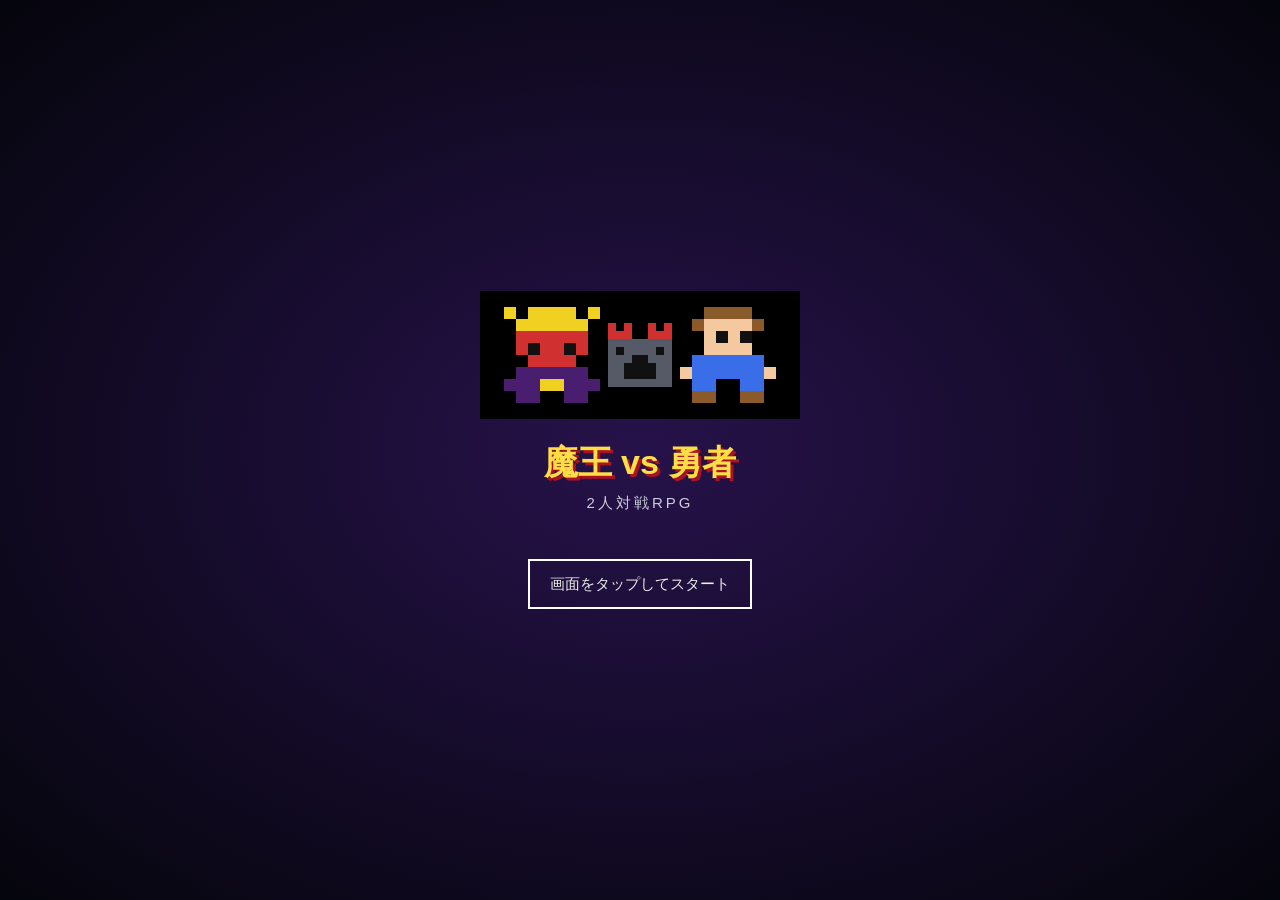
==== index.html @ d8310aef "Add files via upload" ====
<!DOCTYPE html>
<html lang="ja"><head><meta charset="utf-8">
<meta name="viewport" content="width=device-width,initial-scale=1,user-scalable=no">
<title>魔王 vs 勇者</title>
<style>
*{box-sizing:border-box;-webkit-tap-highlight-color:transparent}
body{margin:0;background:#0b0b14;color:#eee;font:15px/1.5 "Hiragino Kaku Gothic ProN",Meiryo,sans-serif;display:flex;justify-content:center;user-select:none;-webkit-user-select:none}
#app{width:100%;max-width:520px;min-height:100vh;display:flex;flex-direction:column}
#hud{padding:8px 10px;background:#1a1a2e;font-weight:bold;font-size:14px;border-bottom:2px solid #55a}
canvas{width:100%;aspect-ratio:160/144;image-rendering:pixelated;touch-action:none;display:block;background:#000}
#bi{min-height:22px;padding:2px 10px;font-size:13px;color:#ff8}
#msg{padding:8px 10px;min-height:68px;white-space:pre-wrap}
#btns{display:grid;gap:8px;padding:0 10px 16px}
button{font:inherit;padding:13px;border:2px solid #fff;background:#223;color:#fff;border-radius:4px}
button:disabled{opacity:.4}
button:active{background:#66a}
button .bn{display:block;font-size:1.08em;font-weight:700}
button .bd{display:block;font-size:.76em;font-weight:400;opacity:.82;margin-top:4px;line-height:1.35}
#cv{position:fixed;inset:0;background:#000;display:none;flex-direction:column;justify-content:center;align-items:center;text-align:center;padding:24px;z-index:9}
#cv .w{border:4px double #fff;padding:24px 18px;max-width:440px;background:#101030}
#ct{font-size:21px;font-weight:bold;color:#fd4;margin:0 0 14px}
#cb{white-space:pre-wrap;margin-bottom:18px}
#cl{cursor:pointer;display:inline-block;border:2px solid #fff;padding:12px 18px;background:#223}
html,body{overscroll-behavior:none}
#stick{position:fixed;display:none;width:96px;height:96px;border-radius:50%;border:3px solid rgba(255,255,255,.55);background:rgba(255,255,255,.12);z-index:5;pointer-events:none}
#knob{position:absolute;left:28px;top:28px;width:40px;height:40px;border-radius:50%;background:rgba(255,255,255,.7)}
#tt{position:fixed;inset:0;background:radial-gradient(#26124a,#05050c);display:flex;flex-direction:column;justify-content:center;align-items:center;z-index:10;padding:24px;text-align:center}
#tc{width:min(320px,80vw);aspect-ratio:160/64;image-rendering:pixelated}
#tt h1{font-size:34px;margin:18px 0 4px;color:#fd4;text-shadow:3px 3px 0 #a12}
#tt .sub{color:#ccd;letter-spacing:.2em}
#ts{margin-top:44px;border:2px solid #fff;padding:12px 20px;animation:bl 1.2s steps(2) infinite}
@keyframes bl{50%{opacity:.3}}
@media (prefers-reduced-motion:reduce){#ts{animation:none}}
</style></head><body>
<div id="app"><div id="hud"></div><canvas id="c"></canvas><div id="bi"></div><div id="msg"></div><div id="btns"></div></div>
<div id="stick"><div id="knob"></div></div>
<div id="tt"><canvas id="tc" width="160" height="64"></canvas><h1>魔王 vs 勇者</h1><div class="sub">2人対戦RPG</div><div id="ts">画面をタップしてスタート</div></div>
<div id="cv"><div class="w"><div id="ct"></div><div id="cb"></div><div id="cl"></div></div></div>
<script>
const $=i=>document.getElementById(i),cv=$('c'),x=cv.getContext('2d');cv.width=160;cv.height=144;
const mk=s=>s.split('/'),rnd=n=>Math.random()*n|0,pick=a=>a[rnd(a.length)],sl=ms=>new Promise(r=>setTimeout(r,ms));
const P={k:'#111',w:'#fff',s:'#f5c9a0',b:'#3a6ee8',B:'#1d3a8a',r:'#d03030',R:'#701818',y:'#f0d020',g:'#3cb043',G:'#1f6f2a',p:'#8a3cc0',P:'#4a1e6e',n:'#8a5a2a',e:'#9aa0aa',E:'#555a66',o:'#e88a20',c:'#40c8e0'};
const S={
hero:mk('..nnnn../.nssssn./..sksk../..ssss../.bbbbbb./sbbbbbbs/.bb..bb./.nn..nn.'),
demon:mk('y.yyyy.y/.yyyyyy./.rrrrrr./.rkrrkr./..rrrr../.PPPPPP./PPPyyPPP/.PP..PP.'),
bar:mk('..nnnn../.nssssn./..sksk../..ssss../.wwwwww./rwwwwwwr/.ww..ww./.nn..nn.'),
trn:mk('..eeee../.eEEEEe./..sksk../..ssss../.eeeeee./eeoeeoee/.ee..ee./.EE..EE.'),
priest:mk('..PPPP../.PPPPPP./.PkPPkP./.PPssPP./.PPPPPP./PPPrrPPP/PPPPPPPP/.PPPPPP.'),
gd:mk('..gggg../.gggggg./..sksk../..ssss../.GGGGGG./sGGyyGGs/.GG..GG./.nn..nn.'),
mer:mk('..oooo../.oooooo./..sksk../..ssss../.nnnnnn./snnyynns/.nn..nn./.EE..EE.'),
eng:mk('r......r/.rrrrrr./.rkrrkr./..rrrr../.EEEEEE./EEoEEoEE/.EE..EE./.nn..nn.'),
dm:mk('..kkkk../.kkkkkk./.kykkyk./.kkkkkk./.PPPPPP./kPPyyPPk/.PP..PP./.kk..kk.'),
butl:mk('..wwww../.wwwwww./..sksk../..ssss../.kkkkkk./skkwwkks/.kk..kk./.kk..kk.'),
inf:mk('..cccc../.cccccc./.ckccck./..cccc../.wwwwww./cwwyywwc/.ww..ww./.EE..EE.'),
sld:mk('..eeee../.eeeeee./.ekeeke./..eeee../.rrrrrr./ErrrrrrE/.rr..rr./.EE..EE.'),
ftl:mk('..pppp../.pppppp./.pkppkp./..pppp../.PPPPPP./yPPPPPPy/.PP..PP./.PP..PP.'),
trt:mk('......../..EEEE../.EEEEEE./EEkEEkEE/.EEEEEE./..rrrr../.eeeeee./eee..eee'),
slime:mk('......../...cc.../..cccc../.cccccc./cckccckc/cccccccc/cccccccc/.cccccc.'),
zombie:mk('..gggg../.gGGGGg./.gkGGkg./..gggg../.eeeeee./geeeeeeg/.ee..ee./.EE..EE.'),
dragon:mk('R......R/RR.rr.RR/RRrrrrRR/.rkrrkr./.rrooor./..rooor./.rrrrrr./.rr..rr.'),
evil:mk('..rrrr../.EEEEEE./.ErEErE./..EEEE../eEEEEEEe/eEEEEEEe/.EE..EE./.ee..ee.'),
sux:mk('..pppp../.pppppp./.pkppkp./..pppp../.PPPPPP./pPPrrPPp/.PP..PP./.pp..pp.'),
mimic:mk('......../......../.nnnnnn./nnykkynn/nrrrrrrn/nwnwnwnn/nnnnnnnn/.nnnnnn.'),
warr:mk('..rrrr../.rssssr./..sksk../..ssss../.rrrrrr./srrrrrre/.rr..rr./.nn..nn.'),
mage:mk('...pp.../..pppp../..sksk../..ssss../.pppppp./sppyypps/.pp..pp./.nn..nn.'),
prst:mk('..wwww../.wwwwww./..sksk../..ssss../.wwyyww./swwyywws/.ww..ww./.nn..nn.'),
vil:mk('...rr.../..rrrr../.rrrrrr./rrrrrrrr/.wwwwww./.wyywnw./.wyywnw./.wwwwww.'),
cave:mk('..EEEE../.EEEEEE./EEEkkEEE/EEkkkkEE/EEkkkkEE/EEkkkkEE/EEkkkkEE/eeeeeeee'),
fnt:mk('..c..c../...cc.../..cccc../eeeeeeee/ecccccce/eccwwcce/ecccccce/eeeeeeee'),
chst:mk('......../.nnnnnn./nyyyyyyn/nnnyynnn/nnnyynnn/nnnnnnnn/nnnnnnnn/........'),
cstl:mk('r.r..r.r/rrr..rrr/EEEEEEEE/EkEEEEkE/EEEkkEEE/EEkkkkEE/EEkkkkEE/EEEEEEEE'),
q:mk('..yyyy../.yy..yy./....yy../...yy.../...yy.../......../...yy.../........'),
pnr:mk('..oooo../.oooooo./..sksk../..ssss../.nnnnnn./snnoonns/.nn..nn./.EE..EE.'),
col:mk('..pppp../.pppppp./..sksk../..ssss../.pppppp./sppccpps/.pp..pp./.EE..EE.'),
qry:mk('..eeee../.eEEEEe./.eEoEEe./.eEEEEe./.EEEEEE./eEEkkEEe/.EE..EE./eee..eee'),
trg:mk('...rr.../..rrrr../.rrrrrr./..rr.r../..EEEE../.EEEEEE./..EE.EE./.ee..ee.')};
function sp(n,px,py,s=2,g=x){const d=S[n];for(let j=0;j<8;j++)for(let i=0;i<8;i++){const c=d[j][i];if(c!='.'){g.fillStyle=P[c];g.fillRect(px+i*s,py+j*s,s,s)}}}
const TY=['スライム','ゾンビ','あくまのよろい','ドラゴン'],SP={'スライム':'slime','ゾンビ':'zombie','あくまのよろい':'evil','ドラゴン':'dragon','ミミック':'mimic','サキュバス':'sux'};
const RT={2:70,3:50,4:30,5:15,6:5};
const roll=()=>{const n=rnd(100);return TY[n<40?0:n<70?1:n<90?2:3]};
const rollSummon=()=>{const n=rnd(100);return n<35?'スライム':n<62?'ゾンビ':n<80?'あくまのよろい':n<90?'ドラゴン':'サキュバス'};
const TM={'スライム':[1,.8],'ゾンビ':[1.2,1],'あくまのよろい':[1.4,1.2],'ドラゴン':[1.7,1.5],'ミミック':[1.2,1],'サキュバス':[1.3,1.1]};
const mst=m=>{let atk=Math.round((6+3*m.r)*TM[m.t][1]);if(m.t=='ゾンビ')atk=Math.round(atk*(1+.15*H.party.length));return{hp:Math.round((30+12*m.r)*TM[m.t][0]),atk}};
const NM={vil:'村/街',cave:'洞窟',fnt:'精霊の泉',chst:'宝箱',cstl:'魔王城',mer:'商人',qry:'採石場',trg:'訓練場'};
const TPOOL=['vil','cave','fnt','chst','mer','qry','trg'];
const ITEMS=[['木こりのにんぎょう',3,'次のトラップを1回回避する(消費)'],['へんげの杖',4,'次の戦闘時、召喚モンスターのレア度を1段階下げる(消費・自動発動)'],['2倍増幅剤',5,'次の戦闘(最終戦除く)で攻撃・防御が2倍になる(消費)'],['けむり玉',4,'次の戦闘(最終戦除く)を50%の確率で回避する。報酬なし(消費)'],['馬車',15,'仲間の上限が5になる(永久)'],['いやし草',3,'HPを50回復する(消費)'],['秘薬',6,'HPを全回復する(消費)']];
function planPick(){const bonus=Math.min(60,H.townRate||0),others=TPOOL.filter(t=>t!='vil'),baseW=100/TPOOL.length,vilW=baseW+bonus,eachOther=(100-vilW)/others.length,w=TPOOL.map(t=>t=='vil'?vilW:eachOther);let r=Math.random()*w.reduce((a,b)=>a+b,0);for(let i=0;i<TPOOL.length;i++){r-=w[i];if(r<=0)return TPOOL[i]}return TPOOL[TPOOL.length-1]}
async function trySmoke(){if(!H.itemSmoke)return false;H.itemSmoke=false;if(rnd(2)==0){await say('【 けむり玉を使用！ 】\n戦闘を回避した！（報酬なし）');return true}await say('【 けむり玉を使用！ 】\nしかし回避できなかった…');return false}
const CL=['戦士','魔法つかい','僧侶'],EF=['攻撃力+','固定ダメージ+','防御力+'],EM=[2,3,2],CS=['warr','mage','prst'],SKN=['ためる','斬撃波'];
const pr=(pen=0)=>{const k=(G.turn-1)/(G.maxTurn-1),p3=Math.max(0,.05+.3*k-pen),p2=Math.max(0,.2+.3*k-pen),n=Math.random();return n<p3?3:n<p3+p2?2:1};
let LFD=0;
let G={turn:1,maxTurn:20,side:'',act:0,pos:-1,q:[],tD:0,tH:0,tiles:[],plan:[],loot:[],pendingMerchant:null,pendingGems:0,pendingQuarry:0,pendingTrain:null,soldInfo:null,demonNote:[],turretNote:'',dmn:0,spy:null,over:false},
D={hp:300,mhp:300,build:0,bank:0,tier:1,breedLast:-1,breedStreak:0},
H={hp:100,mhp:100,atk:10,def:2,gear:0,story:1,party:[],skills:[],plan:null,bank:0,bonus:false,gems:0,gatherLast:-1,gatherStreak:0,immuneTurn:-1,nextTile:null,cleave:false,doubleTurn:-1,cursedCave:false,townRate:0,quarryLv:1,trainLv:1,maxParty:3,itemsBought:new Set(),itemTrap:false,itemHenge:false,itemDouble:false,itemSmoke:false,fogTurns:0,fogActive:false};
const pb=c=>H.party.filter(p=>p.c==c&&!p.spy).reduce((a,p)=>a+p.r,0);
const HA=()=>H.atk+H.gear*4+H.story*2+pb(0)*2,HD=()=>H.def+H.gear*2+pb(2)*2;
const ROOMS={d:{f:['#2a1838','#331f44'],me:'demon',npcs:[['邪教の司祭','priest',2,2],['占い師','ftl',5,3],['悪魔の技師','eng',7,2],['闇の商人','dm',2,5],['魔王の執事','butl',7,5]]},
h:{f:['#3c7a3c','#468a44'],me:'hero',npcs:[['酒場マスター','bar',2,2],['訓練教官','trn',7,2],['情報屋','inf',5,2],['兵隊','sld',2,5],['開拓屋','pnr',2,7],['コレクター','col',7,7]]}};
function npcsFor(s){if(s=='h'&&G.turn>=5)return[...ROOMS.h.npcs,['砲台くん','trt',5,4]];return ROOMS[s].npcs}
let scene='',room=null,me={x:5,y:7},face=[0,-1],canMove=false,sh=0,BT=[];
function cm(v){canMove=v;document.body.style.touchAction=v?'none':'pan-y'}
const ent=(n,s,x,y)=>({n,s,x,y});
/* ---- 描画 ---- */
const OX=7,OY=18,TF=Array.from({length:45},(_,i)=>[(i*67+13)%158,(i*41+29)%142]);
const nd=i=>{if(i<0)return{x:OX,y:OY-14};const r=i/6|0,c=r%2?5-i%6:i%6;return{x:OX+c*26,y:OY+r*26}};
function draw(t){const bb=(t/400|0)%2;x.fillStyle='#000';x.fillRect(0,0,160,144);
if(scene=='room'){for(let j=0;j<9;j++)for(let i=0;i<10;i++){const w=i==0||j==0||i==9||j==8;x.fillStyle=w?'#111':room.f[(i+j)&1];x.fillRect(i*16,j*16,16,16)}
room.npcs.forEach(n=>sp(n[1],n[2]*16,n[3]*16+bb));sp(room.me,me.x*16,me.y*16+bb)}
else if(scene=='path'){x.fillStyle='#20301f';x.fillRect(0,0,160,144);x.fillStyle='#2c4429';TF.forEach(([a,b])=>x.fillRect(a,b,2,2));
for(let i=0;i<G.maxTurn;i++){const a=nd(i-1),b=nd(i),dx=Math.sign(b.x-a.x),dy=Math.sign(b.y-a.y);
if(i>0){x.fillStyle=i<=G.pos?'#e8d080':'#3f5a3c';for(let k=10;k<=16;k+=3)x.fillRect(a.x+8+dx*k-1,a.y+8+dy*k-1,2,2)}
const seen=i<=G.pos&&G.tiles[i];x.globalAlpha=seen?1:.45;sp(seen?G.tiles[i]:'q',b.x,b.y);x.globalAlpha=1}
let p=nd(G.pos);if(G.walk){const w=G.walk,u=Math.min(1,(Date.now()-w.t0)/900),A=nd(w.a),B=nd(w.b);p={x:A.x+(B.x-A.x)*u,y:A.y+(B.y-A.y)*u}}
if(G.walk||G.pos<0)sp('hero',p.x,p.y+bb,2);else{x.strokeStyle='#ff0';x.strokeRect(p.x-1.5,p.y-1.5,19,19);sp('hero',p.x+9,p.y+9,1)}}
else if(scene=='bat'){x.fillStyle='#15152a';x.fillRect(0,0,160,144);x.fillStyle='#26264a';x.fillRect(0,64,160,80);
BT.forEach(e=>sp(e.n,e.x+sh,e.y+bb*2,e.s))}
else if(scene=='vs'){x.fillStyle='#1a1030';x.fillRect(0,0,160,144);x.fillStyle='#241848';x.fillRect(0,110,160,34);
sp('cstl',66,52,5);sp('demon',12,40+bb,7);sp('hero',96,40+bb,7)}}
(function L(t){draw(t);requestAnimationFrame(L)})(0);
async function shake(){for(let i=0;i<6;i++){sh=i%2?-3:3;await sl(40)}sh=0}
/* ---- UI部品 ---- */
function hud(){let s=`ターン ${G.turn}/${G.maxTurn}`;if(G.side=='d')s+=`　魔王 HP ${D.hp}/${D.mhp}　行動 ${G.act}回`;else if(G.side=='h')s+=`　勇者 HP ${H.hp}/${H.mhp}　行動 ${G.act}回`;$('hud').textContent=s}
function setBtns(a){const e=$('btns');e.innerHTML='';a.forEach(([l,f,d])=>{const b=document.createElement('button');const i=l.indexOf('\n');
if(i>=0){const bn=document.createElement('span');bn.className='bn';bn.textContent=l.slice(0,i);const bd=document.createElement('span');bd.className='bd';bd.textContent=l.slice(i+1);b.appendChild(bn);b.appendChild(bd)}
else b.textContent=l;
b.onclick=()=>f();if(d)b.disabled=true;e.appendChild(b)})}
function menu(t,a){cm(false);$('msg').textContent=t;setBtns(a)}
function say(t,b='次へ'){return new Promise(r=>menu(t,[[b,r]]))}
function note(t,ms=900){cm(false);$('msg').textContent=t;setBtns([]);return sl(ms)}
function ask(t,l,nb){return new Promise(r=>menu(t,[...l.map((s,i)=>[s,()=>r(i)]),...(nb?[]:[['戻る',()=>r(-1)]])]))}
function idle(){cm(!G.over);$('msg').textContent='画面のどこでもドラッグして移動。NPCの隣でタップすると話しかけられる。';setBtns([['行動を終了する',confirmEnd]]);hud()}
function confirmEnd(){menu(`行動を終了しますか？\n残りの行動 ${G.act}回分のうち、1回分だけ次回に持ち越されます。`,[['終了する',endPhase],['戻る',idle]])}
function cover(t,b,f,l='画面をタップして進む',bo){$('ct').textContent=t;$('cb').textContent=b;$('cb').style.textAlign='';$('cl').textContent=l;$('msg').textContent='';$('bi').textContent='';setBtns([]);scene='';cm(false);const v=$('cv'),t0=Date.now();v.style.display='flex';v.onclick=e=>{if(bo&&!e.target.closest('#cl'))return;if(Date.now()-t0<400)return;v.style.display='none';f()}}
/* ---- 入力(仮想コントローラーなし) ---- */
const stk=$('stick'),knob=$('knob');let st=null;
function adj(){const a=room.npcs.filter(n=>Math.abs(n[2]-me.x)+Math.abs(n[3]-me.y)==1);return a.find(n=>n[2]==me.x+face[0]&&n[3]==me.y+face[1])||a[0]}
function dirOf(){if(Math.hypot(st.dx,st.dy)<16)return null;return Math.abs(st.dx)>Math.abs(st.dy)?[Math.sign(st.dx),0]:[0,Math.sign(st.dy)]}
document.addEventListener('pointerdown',e=>{if(!canMove||st||e.target.closest('button'))return;
st={id:e.pointerId,ox:e.clientX,oy:e.clientY,dx:0,dy:0,t:Date.now(),mv:false,tg:e.target};
stk.style.cssText=`display:block;left:${e.clientX-48}px;top:${e.clientY-48}px`;knob.style.transform='translate(0,0)';
st.iv=setInterval(()=>{if(!canMove||!st)return;const d=dirOf();if(d){st.mv=true;go(...d)}},150)});
document.addEventListener('pointermove',e=>{if(!st||e.pointerId!=st.id)return;let dx=e.clientX-st.ox,dy=e.clientY-st.oy;const d=Math.hypot(dx,dy);if(d>40){dx*=40/d;dy*=40/d}st.dx=dx;st.dy=dy;knob.style.transform=`translate(${dx}px,${dy}px)`});
document.addEventListener('pointerup',e=>{if(!st||e.pointerId!=st.id)return;clearInterval(st.iv);stk.style.display='none';const s=st;st=null;
if(!s.mv&&Date.now()-s.t<450&&Math.hypot(s.dx,s.dy)<16&&canMove){let n=null;
if(s.tg===cv){const r=cv.getBoundingClientRect(),tx=(e.clientX-r.left)/r.width*10|0,ty=(e.clientY-r.top)/r.height*9|0;n=room.npcs.find(n=>n[2]==tx&&n[3]==ty&&Math.abs(n[2]-me.x)+Math.abs(n[3]-me.y)==1)}
n=n||adj();if(n)talk(n)}});
document.addEventListener('pointercancel',e=>{if(st&&e.pointerId==st.id){clearInterval(st.iv);stk.style.display='none';st=null}});
function go(a,b){face=[a,b];const nx=me.x+a,ny=me.y+b;if(nx<1||ny<1||nx>8||ny>7||room.npcs.some(n=>n[2]==nx&&n[3]==ny))return;me.x=nx;me.y=ny}
addEventListener('keydown',e=>{if(!canMove)return;const k={ArrowLeft:[-1,0],ArrowRight:[1,0],ArrowUp:[0,-1],ArrowDown:[0,1]}[e.key];if(k){e.preventDefault();go(...k)}});
/* ---- コマンド ---- */
const CMD={h:{
'酒場マスター':[['仲間を集める',async()=>{if(H.party.length>=H.maxParty){await say(`仲間は最大${H.maxParty}人までだ。`);return false}
const bo=H.bonus;H.bonus=false;const streak=(H.gatherLast===G.turn-1)?H.gatherStreak+1:1,pen=streak>1?.05:0;
const r=Math.min(3,pr(pen)+(bo?1:0)),c=rnd(3);H.gatherLast=G.turn;H.gatherStreak=streak;
let spy=false;if(G.spy&&G.spy.turnsLeft>0&&c===G.spy.cls){spy=true;G.spy=null}
H.party.push({c,r,spy});return `仲間【${CL[c]} ${'★'.repeat(r)}】が加わった！\n（${EF[c]}${r*EM[c]}）`},1,'仲間が1人加わる'],
['仲間と別れる',async()=>{if(!H.party.length){await say('別れる仲間がいない。');return false}const i=await ask('誰と別れる？',H.party.map(p=>CL[p.c]+' '+'★'.repeat(p.r)));if(i<0)return false;const p=H.party.splice(i,1)[0];return `${CL[p.c]}と別れた。`},1,'仲間を1人選んで離脱']],
'訓練教官':[['モンスターを倒す',async()=>{H.atk+=3;H.mhp+=8;H.hp+=8;return '訓練でモンスターを倒した！\n攻撃力+3　最大HP+8'},1,'攻撃力+3・最大HP+8'],
['特技を習得する',async()=>{const cand=SKN.filter(s=>!H.skills.includes(s));if(!cand.length){await say('もう習得できる特技がない。');return false}
const i=await ask('どの特技を習得する？',cand.map(s=>s=='ためる'?'ためる\n（次の攻撃に力を溜め、その次の攻撃が2.5倍）':'斬撃波\n（通常攻撃の1.3倍のダメージ）'));if(i<0)return false;H.skills.push(cand[i]);return `特技【${cand[i]}】を習得した！`},1,'特技を1つ習得']],
'情報屋':[['情報を集める',async()=>{if(Math.random()<.5){const nt=G.turn>=G.maxTurn?'cstl':G.plan[G.pos+1];return `次のマスの種類が分かった：【${NM[nt]}】`}
if(!G.q.length)return '現在、魔王軍に仕込まれた行動は無いようだ。';const e=pick(G.q);return `魔王軍の仕込みが1つ分かった：【${e.k=='sum'?'モンスターの召喚':e.n}】`},1,'次のマスか敵の仕込みが判明'],
['情報を売る',async()=>{if(G.soldInfo){await say('その情報はもう売った後だ。');return false}
const i=await ask('何を売る？',['勇者の体力','仲間の種類']);if(i<0)return false;
G.soldInfo=i==0?{type:'hp',val:`${H.hp}/${H.mhp}`}:{type:'party',val:H.party.filter(p=>!p.spy).map(p=>CL[p.c]).join('、')||'なし'};
return '情報を売った。\n（魔王に伝わるのは次の魔王ターン開始時。見返りの宝石は次の勇者ターンにもらえる）'},1,'体力/仲間を売り宝石を得る']],
'兵隊':[['作戦を練る',async()=>{const N=['ガンガンいこうか','いろいろやるか','いのちを守ろう'],i=await ask('作戦を練る。次の戦闘の1回だけ有効。',['ガンガンいこうか\n（1ターン目の攻撃が1.2倍）','いろいろやるか\n（1ターン目に習得した特技を使う）','いのちを守ろう\n（3分の1の確率でダメージを受けない）']);if(i<0)return false;H.plan=['gan','iro','inochi'][i];return `作戦【${N[i]}】を決めた。\n次の戦闘の間だけ発動する。`},1,'次の戦闘だけ有効な作戦を選択']],
'開拓屋':[['街の開拓',async()=>{H.townRate=(H.townRate||0)+5;for(let i=G.pos+1;i<G.plan.length;i++)G.plan[i]=planPick();return `街の開拓を行った！\n村/街の出現率が+5%された（現在+${H.townRate}%）。\nまだ訪れていない先のマスにも反映された。`},1,'村/街の出現率+5%（累積）'],
['採石場の強化',async()=>{if(H.quarryLv>=5){await say('採石場はこれ以上強化できない（最大Lv5）。');return false}H.quarryLv++;return `採石場を強化した！（Lv${H.quarryLv}）\n採石場マスで得られる宝石の数が増える。`},1,'採石場の宝石量UP（Lv1〜5）'],
['訓練場の強化',async()=>{if(H.trainLv>=5){await say('訓練場はこれ以上強化できない（最大Lv5）。');return false}H.trainLv++;return `訓練場を強化した！（Lv${H.trainLv}）\n訓練場マスで得られる能力上昇が増える。`},1,'訓練場の能力上昇UP（Lv1〜5）']],
'コレクター':[['宝石と交換する',async()=>{const opts=ITEMS.map((it,i)=>H.itemsBought.has(i)?`${it[0]}（交換済み）`:`${it[0]}（宝石${it[1]}個）\n${it[2]}`);
const i=await ask(`所持している宝石：${H.gems}個\n交換するアイテムを選んでください。`,opts);if(i<0)return false;
if(H.itemsBought.has(i)){await say('そのアイテムはもう交換済みだ。');return false}
if(H.gems<ITEMS[i][1]){await say('宝石が足りない。');return false}
H.gems-=ITEMS[i][1];H.itemsBought.add(i);
if(i==0)H.itemTrap=true;else if(i==1)H.itemHenge=true;else if(i==2)H.itemDouble=true;else if(i==3)H.itemSmoke=true;else if(i==4)H.maxParty=5;
else if(i==5){const h=Math.min(50,H.mhp-H.hp);H.hp+=h;return `【${ITEMS[i][0]}】と交換した！\n体力が${h}回復した！`}
else if(i==6){const h=H.mhp-H.hp;H.hp=H.mhp;return `【${ITEMS[i][0]}】と交換した！\n体力が${h}回復し、全回復した！`}
return `【${ITEMS[i][0]}】と交換した！\n${ITEMS[i][2]}`},1,'宝石でアイテム交換（各1回）']],
'砲台くん':[['魔王城を攻撃する',async()=>{const dmg=10+rnd(21);D.hp-=dmg;let extra='';if(Math.random()<.3&&D.build>0){D.build--;extra='／魔王城の構築度を1下げた'}G.turretNote=`砲台くんの砲撃：${dmg}ダメージ${extra}`;
if(checkDemonDead())return '砲台くんが魔王城を撃った！';return '砲台くんが魔王城へ向けて砲撃した！\n（効果は次の閲覧フェーズでわかる）'},1,'魔王城にダメージ']]},
d:{
'邪教の司祭':[['モンスターの召喚',async()=>{G.q.push({k:'sum',r:D.tier});return '召喚の儀式を行った。\n何が現れるかは、発動時に決まる。'},1,'召喚モンスターを仕込む'],
['モンスターの配合',async()=>{if(D.tier>=6){await say('これ以上、強いモンスターは配合できない。');return false}
const streak=(D.breedLast===G.turn-1)?D.breedStreak+1:1,pen=streak>1?5:0,pc=Math.max(5,RT[D.tier+1]-pen);
const y=await ask(`配合の成功率は ${pc}%。\nやってみる？`,['配合する']);if(y<0)return false;
D.breedLast=G.turn;D.breedStreak=streak;
if(Math.random()*100<pc){D.tier++;return '配合成功！\n以前より強力なモンスターを召喚できるようになった。'+(D.tier<6?`\n（次の配合の成功率 ${RT[D.tier+1]}%）`:'\n（これ以上の配合はできない）')}return '配合失敗…'},1,'確率で召喚モンスターを強化']],
'占い師':[['勇者軍をうらなう',async()=>{const r=rnd(3);if(r==0)return `占いの結果：勇者の体力は ${H.hp}/${H.mhp}`;
if(r==1)return `占いの結果：仲間の種類は【${H.party.filter(p=>!p.spy).map(p=>CL[p.c]).join('、')||'なし'}】`;
const nt=G.turn>=G.maxTurn?'cstl':G.plan[G.pos+1];return `占いの結果：勇者の次のマスは【${NM[nt]}】`},1,'勇者の情報が1つ判明']],
'悪魔の技師':[['トラップの設置',async()=>{const t=pick(['呪いの霧','落とし穴','毒の罠']);if(t=='呪いの霧')H.fogTurns=2;else G.q.push({k:'trap',n:t,d:t=='落とし穴'?15+rnd(11):8+rnd(5)});return `トラップ【${t}】を仕掛けた。`},1,'罠を1つ仕掛ける'],
['スパイを送り込む',async()=>{if(G.spy){await say('すでにスパイを送り込んでいる。');return false}const i=await ask('スパイをどの職業に化けさせる？',CL);if(i<0)return false;G.spy={cls:i,turnsLeft:3};return `スパイを【${CL[i]}】に化けさせ、送り込んだ。`},1,'スパイを勇者軍に潜入させる']],
'闇の商人':[['商人を送り込む',async()=>{G.dmn=1;return '闇の商人を送り込んだ。\n（勇者の次のマスが商人マスなら、商人の品の効果が真逆かつ強烈になる）'},1,'次の商人の効果を反転・強化']],
'魔王の執事':[['魔王城の構築',async()=>{D.build++;return `魔王城を構築した（構築度 ${D.build}）`},1,'構築度+1'],
['精気を吸う',async()=>{G.q.push({k:'trap',n:'精気の吸収',d:15+rnd(16),drain:true});return '勇者の精気を吸う呪いを仕込んだ。\n（行動回数を2回分消費した）\n（効果は次の閲覧フェーズでわかる）'},2,'勇者を攻撃し半分回復（2回消費）']]}};
function talk(n){cm(false);menu(`【${n[0]}】何をする？`,[...CMD[G.side][n[0]].map(c=>{const cost=c[2]||1,desc=c[3]||'';
let label=c[0],fn=()=>act(c);
if(G.used.has(c[0])){label+='（今ターン選択済み）';fn=()=>{}}
else if(cost>G.act){label+=`（残り行動不足・${cost}回必要）`;fn=()=>{}}
return[desc?`${label}\n${desc}`:label,fn]}),['やめる',idle]])}
async function act(c){let f=c[1],k=c[0],cost=c[2]||1;
const r=await f();if(G.over)return;if(r===false){idle();return}
G.used.add(k);G.act-=cost;hud();
if(G.act<=0){await say(r+'\n\n行動回数を使い切った。');if(G.over)return;endPhase()}else menu(r+`\n\n残り行動 ${G.act}回`,[['続ける',idle]])}
/* ---- フェーズ進行 ---- */
async function startPhase(s){G.side=s;G.used=new Set();const o=s=='d'?D:H;G.act=Math.min(3,2+o.bank);o.bank=0;room={...ROOMS[s],npcs:npcsFor(s)};scene='room';me={x:5,y:7};hud();
if(s=='h'){H.fogActive=H.fogTurns>0;if(H.fogTurns>0)H.fogTurns--}
if(s=='d'){const notes=[];
if(G.spy){G.spy.turnsLeft--;if(G.spy.turnsLeft<=0){notes.push('送り込んだスパイの潜入期間が終わった。');G.spy=null}else notes.push(`潜入中のスパイ：残り${G.spy.turnsLeft}ターン`)}
if(G.soldInfo){const si=G.soldInfo;notes.push(`勇者が情報を売ってきた。\n【${si.type=='hp'?`勇者の体力：${si.val}`:`仲間の種類：${si.val}`}】`);G.pendingGems=1+rnd(5);G.soldInfo=null}
if(G.demonNote.length){notes.push(...G.demonNote);G.demonNote=[]}
if(notes.length)await say(notes.join('\n\n'))}
else{if(G.loot.length){const l=G.loot.join('\n');G.loot=[];await say('【 前回の戦闘で得たもの 】\n'+l)}
if(G.pendingGems){const g=G.pendingGems;G.pendingGems=0;H.gems+=g;await say(`情報を売った見返りとして、宝石を${g}個手に入れた！`)}
if(G.pendingQuarry){const g=G.pendingQuarry;G.pendingQuarry=0;H.gems+=g;await say(`採石場（Lv${H.quarryLv}）で、宝石を${g}個手に入れた！`)}
if(G.pendingTrain){const{a,h}=G.pendingTrain;G.pendingTrain=null;H.atk+=a;H.mhp+=h;H.hp+=h;await say(`訓練場（Lv${H.trainLv}）の成果で、攻撃力+${a}、最大HP+${h}！`)}
if(G.pendingMerchant){const neg=G.pendingMerchant.neg;G.pendingMerchant=null;await merchant(neg)}
if(G.over)return}
idle()}
function endPhase(){cm(false);const o=G.side=='d'?D:H;if(G.act>0)o.bank=1;
if(G.side=='d'){G.side='';cover('【 勇者軍のターンです！ 】','プレイヤー交代してください。\n準備ができたら画面をタップしてください。',()=>startPhase('h'))}
else{G.side='';cover('【 閲覧フェーズ 】','魔王軍・勇者軍の両プレイヤーで、一緒に画面を見てください。\n「開始する」を押すと、このターンの結果が始まります。',resolve,'[ 開始する ]',1)}}
function dead(){if(H.hp<=0){H.hp=0;end('d');return true}return false}
function checkDemonDead(){if(D.hp<=0){D.hp=0;end('h');return true}return false}
async function fight(kind,m){const T=mst(m),x1=m.x||1;m.hp=m.mhp=Math.round(T.hp*x1);m.atk=Math.round(T.atk*x1);const sn=SP[m.t];scene='bat';
let amul=1,dmul=1;if(H.itemDouble){H.itemDouble=false;amul=2;dmul=2}
BT=kind=='sum'?[ent('hero',4,100,16),ent(sn,6,20,80)]:[ent(sn,4,100,16),ent('hero',5,16,88),...H.party.filter(p=>!p.spy).map((p,i)=>ent(CS[p.c],3,60+i*26,112))];
let rd=0,pl=H.plan,charge=false;H.plan=null;
if(amul>1)await note('【 2倍増幅剤発動！ 】\nこの戦闘の間、攻撃力・防御力が2倍になる！',800);
while(m.hp>0&&H.hp>0){rd++;let d,tx='勇者の攻撃！';const base=HA()*amul+pb(1)*3+rnd(5);
if(charge){d=Math.round(base*2.5);tx='ためた力を解放！';charge=false}
else if(rd==1&&pl=='gan'){d=Math.round(base*1.3)}
else if(rd==1&&pl=='iro'&&H.skills.length){const sk=pick(H.skills);tx='勇者は特技を使った！';if(sk=='ためる'){d=0;charge=true;tx+='\n【ためる】次の攻撃に力を溜めている…'}else d=Math.round(base*1.3)}
else d=base;
if(H.fogActive&&d>0&&rnd(3)==0){d=0;tx='呪いの霧の影響で、攻撃が外れた！'}
m.hp-=d;shake();await note(d?`${tx} ${d}ダメージ`:tx,650);if(m.hp<=0)break;
let e=Math.max(1,m.atk-HD()*dmul)+rnd(4);if(pl=='inochi'&&rnd(3)==0)e=0;
H.hp-=e;G.tD+=e;LFD+=e;shake();await note(e?`${m.t}の攻撃！ ${e}ダメージ`:`${m.t}の攻撃！　勇者は守り切った！`,700)}
await sl(300);scene='path';return m.hp<=0}
async function spyBattle(cls){scene='bat';const T={hp:40+D.tier*8,atk:8+D.tier*2};let hp=T.hp;
BT=[ent(CS[cls],5,100,16),ent('hero',5,16,88),...H.party.filter(p=>!p.spy).map((p,i)=>ent(CS[p.c],3,60+i*26,112))];
H.hp-=20;G.tD+=20;shake();await note('スパイの奇襲！　勇者は20ダメージを受けた！',800);if(dead())return;
while(hp>0&&H.hp>0){const d=HA()+pb(1)*3+rnd(5);hp-=d;shake();await note(`勇者の反撃！ ${d}ダメージ`,600);if(hp<=0)break;
const e=Math.max(1,T.atk-HD())+rnd(4);H.hp-=e;G.tD+=e;shake();await note(`スパイの攻撃！ ${e}ダメージ`,700);if(dead())return}
await say(hp<=0?'スパイを撃退した！':'スパイは去っていった…');await sl(200);scene='path'}
async function resolve(){scene='path';G.tD=G.tH=0;$('hud').textContent=`ターン ${G.turn}/${G.maxTurn}　閲覧フェーズ`;
const spyIdx=H.party.findIndex(p=>p.spy);
if(spyIdx>=0){const p=H.party[spyIdx];H.party.splice(spyIdx,1);await say(`【 まさかの裏切り！ 】\n仲間にした【${CL[p.c]}】は魔王軍の手先だった！`);await spyBattle(p.c);if(dead())return}
for(const q of G.q){
if(q.k=='sum'){const sm={t:rollSummon(),r:q.r};let hmsg='';
if(H.itemHenge){H.itemHenge=false;sm.r=Math.max(1,sm.r-1);hmsg='\n（へんげの杖の効果で、召喚モンスターのレア度が下がった！）'}
await say(`【 魔王の仕込み発動！ 】\n召喚モンスター【${sm.t}】が勇者に襲いかかる！${hmsg}`);
if(await trySmoke()){}else{
LFD=0;await fight('sum',sm);if(dead())return;
if(sm.t=='サキュバス'){const heal=Math.floor(LFD/2);if(heal>0){D.hp=Math.min(D.mhp,D.hp+heal);G.demonNote.push(`サキュバスが勇者に与えたダメージの一部を吸収し、魔王の体力が${heal}回復した。`)}}
await say('戦闘勝利！　勇者は召喚モンスターを撃退した。')}}
else if(H.itemTrap){H.itemTrap=false;await say(`【 仕込み発動！ 】\n${q.n}！\n木こりのにんぎょうの力でトラップを回避した！`)}
else if(H.immuneTurn==G.turn){await say(`【 仕込み発動！ 】\n${q.n}！\n勇者はトラップを回避した！`)}
else{const td=q.d*(H.doubleTurn==G.turn?2:1);H.hp-=td;G.tD+=td;
if(q.drain){const heal=Math.floor(td/2);D.hp=Math.min(D.mhp,D.hp+heal);await say(`【 仕込み発動！ 】\n${q.n}！　勇者は${td}ダメージを受けた。\n魔王は${heal}回復した。`)}
else await say(`【 仕込み発動！ 】\n${q.n}！　勇者は${td}ダメージを受けた。`);
if(dead())return}}
G.q=[];const t=(G.turn>=G.maxTurn)?'cstl':(H.nextTile||G.plan[G.pos+1]),cl=H.cleave,dm=G.dmn>0,cx=H.cursedCave;
H.nextTile=null;H.cleave=false;H.cursedCave=false;G.dmn=0;H.story=Math.min(5,1+Math.floor((G.turn-1)/G.maxTurn*5));
G.walk={a:G.pos,b:G.pos+1,t0:Date.now()};await note('勇者は次のマスへ歩き出す…',1000);G.pos++;G.tiles[G.pos]=t;G.walk=null;
await say(`勇者が止まったマス：${NM[t]}`);
if(t=='vil'){H.bonus=true;await say('勇者は村/街で一息ついた。')}
else if(t=='cave'){const m={t:roll(),r:Math.min(6,1+Math.floor(G.turn/G.maxTurn*6))};if(cx)m.x=1.5;
const smk=await trySmoke();
if(smk){}else if(cl){await say(`洞窟の【${m.t}】を、ダメージを受けずに討伐した！`);H.atk+=2;H.mhp+=3;H.hp+=3;G.loot.push('洞窟のモンスター討伐：攻撃力+2、最大HP+3')}
else{LFD=0;await fight('cave',m);if(dead())return;await say('戦闘勝利！');H.atk+=2;H.mhp+=3;H.hp+=3;G.loot.push('洞窟のモンスター討伐：攻撃力+2、最大HP+3')}}
else if(t=='fnt'){const h=Math.min(30,H.mhp-H.hp);H.hp+=h;G.tH+=h;await say(`精霊の泉の力で、勇者の体力が${h}回復した。`)}
else if(t=='chst'){const r=rnd(3);
if(r==0){if(H.gear<5)H.gear++;else H.atk+=3;await say('勇者は宝箱を開けた。')}
else if(r==1){const h=Math.min(20,H.mhp-H.hp);H.hp+=h;G.tH+=h;await say(`宝箱から回復の光！　勇者の体力が${h}回復した。`)}
else{await say('宝箱はミミックだった！');const smk=await trySmoke();if(!smk){LFD=0;await fight('cave',{t:'ミミック',r:2+Math.floor(G.turn/G.maxTurn*5)});if(dead())return;await say('戦闘勝利！')}}}
else if(t=='mer'){G.pendingMerchant={neg:dm};await say('勇者は旅の商人に出会った。\n（品定めは次の勇者ターンの初めに行う）')}
else if(t=='qry'){const g=1+H.quarryLv;G.pendingQuarry=(G.pendingQuarry||0)+g;await say('勇者は採石場を見つけた。\n（結果は次の勇者ターンの初めにわかる）')}
else if(t=='trg'){const a=H.trainLv,h=H.trainLv*3;G.pendingTrain={a,h};await say('勇者は訓練場を見つけた。\n（結果は次の勇者ターンの初めにわかる）')}
else{await finale();return}
let rep=`勇者が止まったマス：${NM[t]}\n勇者に与えたダメージ：${G.tD}\n勇者が回復した体力：${G.tH}`;
if(G.turretNote){rep+=`\n${G.turretNote}`;G.turretNote=''}
await say(rep);
H.plan=null;G.turn++;cover('【 魔王軍のターンです！ 】','プレイヤー交代してください。\n準備ができたら画面をタップしてください。',()=>startPhase('d'))}
async function merchant(neg){
const A=[['HPを10〜50回復する',()=>{const h=Math.min(10+rnd(41),H.mhp-H.hp);H.hp+=h;G.tH+=h;return `体力が${h}回復した！`}],
['次のターンのみ、魔王のトラップのダメージを受けない',()=>{H.immuneTurn=G.turn+1;return '次のターン、トラップのダメージを受けなくなった！'}],
['攻撃力を1〜5上げる',()=>{const v=1+rnd(5);H.atk+=v;return `攻撃力が${v}上がった！`}],
['防御力を1〜5上げる',()=>{const v=1+rnd(5);H.def+=v;return `防御力が${v}上がった！`}],
['次のマスを必ず街マスにする',()=>{H.nextTile='vil';return '次のマスは必ず村/街になる！'}],
['次のマスが洞窟なら、ダメージなしで討伐できる',()=>{H.cleave=true;return '次のマスが洞窟なら、ダメージを受けずに討伐できる！'}]];
const N=[['HPが30〜150減る',()=>{const v=(10+rnd(41))*3;H.hp-=v;G.tD+=v;return `体力が${v}減った…`}],
['次のターンのみ、魔王のトラップのダメージが2倍になる',()=>{H.doubleTurn=G.turn+1;return '次のターン、トラップのダメージが2倍になる…'}],
['攻撃力を3〜15下げる',()=>{const v=Math.min((1+rnd(5))*3,H.atk-1);H.atk-=v;return `攻撃力が${v}下がった…`}],
['防御力を3〜15下げる',()=>{const v=Math.min((1+rnd(5))*3,H.def);H.def-=v;return `防御力が${v}下がった…`}],
['次のマスを必ず洞窟マスにする',()=>{H.nextTile='cave';return '次のマスは必ず洞窟になる…'}],
['次のマスが洞窟なら、敵が1.5倍の強さになる',()=>{H.cursedCave=true;return '次のマスが洞窟なら、敵が1.5倍強くなる…'}]];
const ch=(neg?N:A).map(o=>[Math.random(),o]).sort((a,b)=>a[0]-b[0]).slice(0,3).map(a=>a[1]);
const i=await ask('【 旅の商人 】'+(neg?'\n闇の商人の呪いで、すべての効果が真逆かつ強烈になっている！\n':'')+'3つの品から1つを選んでください。',ch.map(o=>o[0]),1);
await say(ch[i][1]());if(H.hp<=0)dead()}
async function finale(){
await new Promise(r=>cover('【 最終決戦：魔王城に到達！ 】','勇者軍・魔王軍 両プレイヤーは画面に注目してください。\n世界の命運をかけた、最後の戦いが始まります。',r,'[ 最後の戦いを始める ]',1));
scene='bat';const gs=[rollSummon(),rollSummon()].map(t=>({t,r:D.tier})),dd=5+D.build*2;
BT=[ent('demon',5,104,10),...gs.map((m,i)=>ent(SP[m.t],4,20+i*34,26)),ent('hero',5,16,88),...H.party.filter(p=>!p.spy).map((p,i)=>ent(CS[p.c],3,60+i*26,112))];
$('hud').textContent='最終決戦　魔王城';let rd=0,pl=H.plan,charge=false;H.plan=null;
while(true){rd++;let d,tx='勇者の攻撃！';const base=Math.max(1,HA()-dd)+pb(1)*3+rnd(5);
if(charge){d=Math.round(base*2.5);tx='ためた力を解放！';charge=false}
else if(rd==1&&pl=='gan')d=Math.round(base*1.3);
else if(rd==1&&pl=='iro'&&H.skills.length){const sk=pick(H.skills);tx='勇者は特技を使った！';if(sk=='ためる'){d=0;charge=true;tx+='\n【ためる】次の攻撃に力を溜めている…'}else d=Math.round(base*1.3)}
else d=base;
D.hp-=d;shake();await note(d?`${tx} ${d}ダメージ`:tx,650);
if(D.hp<=0){end('h');return}
let e=Math.max(1,10+D.build-HD())+gs.reduce((s,m)=>s+Math.max(1,Math.round(mst(m).atk*.5)-HD()),0);
if(pl=='inochi'&&rnd(3)==0)e=0;
H.hp-=e;shake();await note(e?`魔王軍の攻撃！　勇者は${e}ダメージ`:'魔王軍の攻撃！　勇者は守り切った！',900);
if(dead())return}}
function end(w){if(G.over)return;G.over=true;cm(false);cover(w=='h'?'【 勇者軍の勝利！ 】':'【 魔王軍の勝利！ 】',w=='h'?'見事、魔王の討伐に成功した！\n世界に再び光と平和が戻った。\n勇者プレイヤーの勝ちです！':'勇者軍は力尽き、全滅した…\n世界は永遠の闇に包まれた。\n魔王プレイヤーの勝ちです！',()=>location.reload(),'もう一度遊ぶ')}
/* ---- 開始 ---- */
function title(){const t=$('tt'),c=$('tc').getContext('2d'),t0=Date.now();c.clearRect(0,0,160,64);sp('demon',12,8,6,c);sp('cstl',64,16,4,c);sp('hero',100,8,6,c);
t.style.display='flex';t.onclick=()=>{if(Date.now()-t0<400)return;t.style.display='none';rules()}}
function rules(){cover('【 遊び方 】',`・1台のスマホを交代で操作する、魔王軍 vs 勇者軍の2人対戦。\n・1ターンの流れ：魔王の行動→勇者の行動→閲覧フェーズ（結果を2人で確認）。\n・行動回数は1ターン2回（余らせると1回だけ次に持ち越し、最大3回）。同じ行動は1ターンに1回まで。\n・基地はドラッグで移動、NPCに話しかけてコマンドを選ぶ。作戦やステータスは相手に秘密なので、待機側は画面を見ないこと。\n・最終ターンは魔王城で自動の最終決戦。先にHPが0になった方の負け。`,
turnSelect,'タップして始める');$('cb').style.textAlign='left'}
async function turnSelect(){scene='vs';const i=await ask('ターン数を選んでください。',['10ターン（短め）','20ターン（じっくり）'],1);
G.maxTurn=[10,20][i];G.plan=Array.from({length:G.maxTurn-1},()=>planPick());
cover('【 魔王軍のターンです！ 】','魔王プレイヤーに端末を渡してください。\n準備ができたら画面をタップしてください。',()=>startPhase('d'))}
hud();title();
</script></body></html>
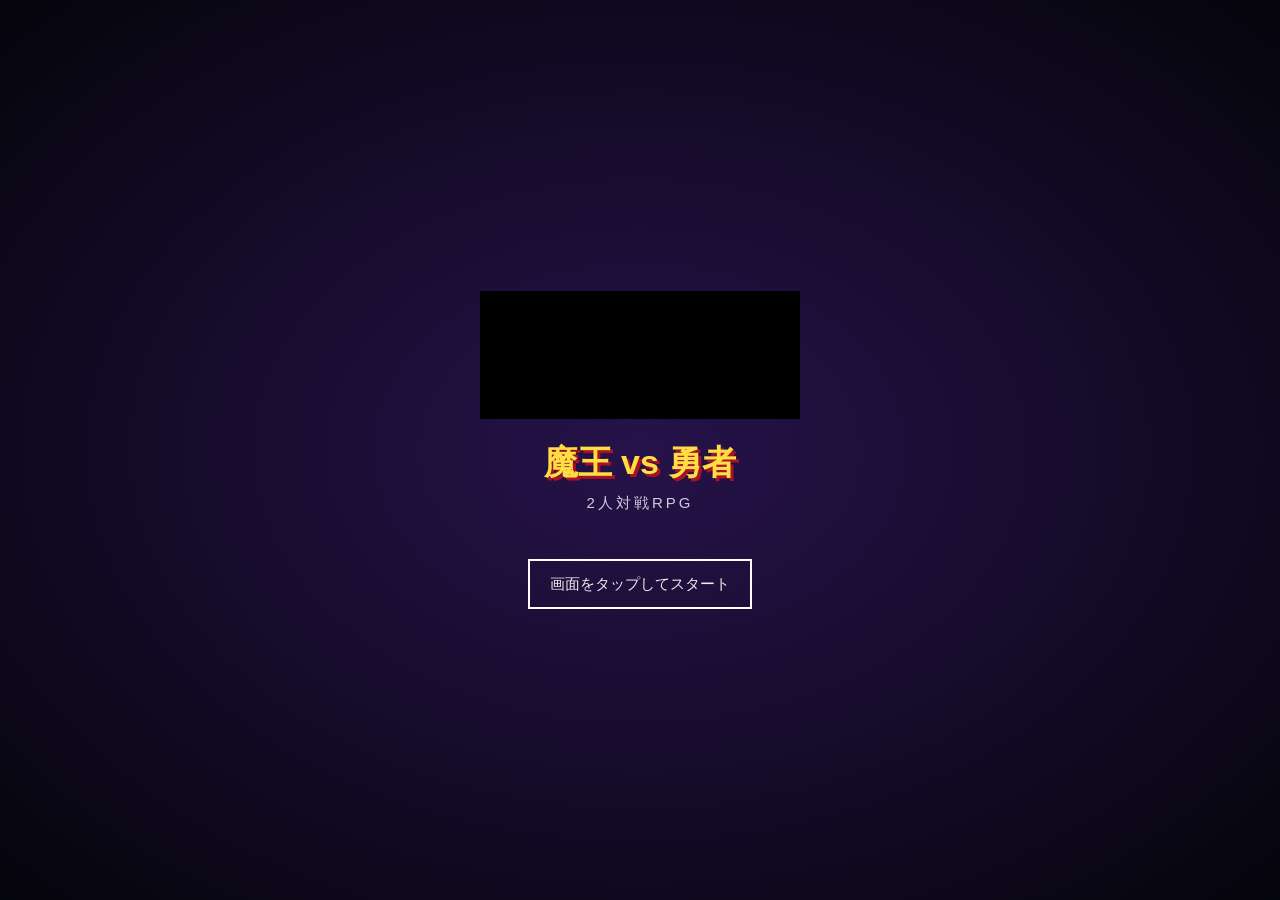
==== commit 3caa415f: "Add final-battle 10-turn command selection flow with hidden planning and guard behavior" ====
--- a/index.html
+++ b/index.html
@@ -39,7 +39,7 @@
 <script>
 const $=i=>document.getElementById(i),cv=$('c'),x=cv.getContext('2d');cv.width=160;cv.height=144;
 const mk=s=>s.split('/'),rnd=n=>Math.random()*n|0,pick=a=>a[rnd(a.length)],sl=ms=>new Promise(r=>setTimeout(r,ms));
-const P={k:'#111',w:'#fff',s:'#f5c9a0',b:'#3a6ee8',B:'#1d3a8a',r:'#d03030',R:'#701818',y:'#f0d020',g:'#3cb043',G:'#1f6f2a',p:'#8a3cc0',P:'#4a1e6e',n:'#8a5a2a',e:'#9aa0aa',E:'#555a66',o:'#e88a20',c:'#40c8e0'};
+const P={k:'#111',w:'#fff',s:'#f5c9a0',b:'#3a6ee8',B:'#1d3a8a',r:'#d03030',R:'#701818',y:'#f0d020',g:'#3cb043',G:'#1f6f2a',p:'#8a3cc0',P:'#4a1e6e',n:'#8a5a2a',e:'#9aa0aa',E:'#555a66',o:'#e88a20',c:'#c7a46a',C:'#8d5f2d',m:'#4d5a65',M:'#2b333c',v:'#7aa6ff',V:'#4361ab',q:'#ffae42',Q:'#a85a00',d:'#fa7474',D:'#bb3b3b'};
 const S={
 hero:mk('..nnnn../.nssssn./..sksk../..ssss../.bbbbbb./sbbbbbbs/.bb..bb./.nn..nn.'),
 demon:mk('y.yyyy.y/.yyyyyy./.rrrrrr./.rkrrkr./..rrrr../.PPPPPP./PPPyyPPP/.PP..PP.'),
@@ -73,52 +73,87 @@
 pnr:mk('..oooo../.oooooo./..sksk../..ssss../.nnnnnn./snnoonns/.nn..nn./.EE..EE.'),
 col:mk('..pppp../.pppppp./..sksk../..ssss../.pppppp./sppccpps/.pp..pp./.EE..EE.'),
 qry:mk('..eeee../.eEEEEe./.eEoEEe./.eEEEEe./.EEEEEE./eEEkkEEe/.EE..EE./eee..eee'),
-trg:mk('...rr.../..rrrr../.rrrrrr./..rr.r../..EEEE../.EEEEEE./..EE.EE./.ee..ee.')};
+trg:mk('...rr.../..rrrr../.rrrrrr./..rr.r../..EEEE../.EEEEEE./..EE.EE./.ee..ee.'),
+dhero:mk('..PPPP../.PkkkkP./..krkr../..kkkk../.kkkkkk./PkkkkkkP/.kk..kk./.PP..PP.'),
+bmer:mk('..kkkk../.kEEEEk./..r..r../..EEEE../.kkkkkk./EkkkkkkE/.kk..kk./.nn..nn.'),
+ggod:mk('..yyyy../.wwwwww./..wkwk../w.wwww.w/wwwwwwww/.wwyyww./.ww..ww./.ee..ee.'),
+dchr:mk('k.P..P.k/kPPPPPPk/kPrrrrPk/kPrrrrPk/kPPPPPPk/.RrrrrR./.kk..kk./........'),
+dzmb:mk('G......G/GG.rr.GG/GGrrrrGG/.gkeekg./.geeeeg./..gggg../.gggggg./.gg..gg.')};
 function sp(n,px,py,s=2,g=x){const d=S[n];for(let j=0;j<8;j++)for(let i=0;i<8;i++){const c=d[j][i];if(c!='.'){g.fillStyle=P[c];g.fillRect(px+i*s,py+j*s,s,s)}}}
-const TY=['スライム','ゾンビ','あくまのよろい','ドラゴン'],SP={'スライム':'slime','ゾンビ':'zombie','あくまのよろい':'evil','ドラゴン':'dragon','ミミック':'mimic','サキュバス':'sux'};
+const TY=['スライム','ゾンビ','あくまのよろい','ドラゴン'],SP={'スライム':'slime','ゾンビ':'zombie','あくまのよろい':'evil','ドラゴン':'dragon','ミミック':'mimic','サキュバス':'sux','ドラゴンゾンビ':'dzmb'};
 const RT={2:70,3:50,4:30,5:15,6:5};
 const roll=()=>{const n=rnd(100);return TY[n<40?0:n<70?1:n<90?2:3]};
 const rollSummon=()=>{const n=rnd(100);return n<35?'スライム':n<62?'ゾンビ':n<80?'あくまのよろい':n<90?'ドラゴン':'サキュバス'};
-const TM={'スライム':[1,.8],'ゾンビ':[1.2,1],'あくまのよろい':[1.4,1.2],'ドラゴン':[1.7,1.5],'ミミック':[1.2,1],'サキュバス':[1.3,1.1]};
+const TM={'スライム':[1,.8],'ゾンビ':[1.2,1],'あくまのよろい':[1.4,1.2],'ドラゴン':[1.7,1.5],'ミミック':[1.2,1],'サキュバス':[1.3,1.1],'ドラゴンゾンビ':[2.4,2.1]}[rollSummon()]||[1,1];
 const mst=m=>{let atk=Math.round((6+3*m.r)*TM[m.t][1]);if(m.t=='ゾンビ')atk=Math.round(atk*(1+.15*H.party.length));return{hp:Math.round((30+12*m.r)*TM[m.t][0]),atk}};
 const NM={vil:'村/街',cave:'洞窟',fnt:'精霊の泉',chst:'宝箱',cstl:'魔王城',mer:'商人',qry:'採石場',trg:'訓練場'};
 const TPOOL=['vil','cave','fnt','chst','mer','qry','trg'];
-const ITEMS=[['木こりのにんぎょう',3,'次のトラップを1回回避する(消費)'],['へんげの杖',4,'次の戦闘時、召喚モンスターのレア度を1段階下げる(消費・自動発動)'],['2倍増幅剤',5,'次の戦闘(最終戦除く)で攻撃・防御が2倍になる(消費)'],['けむり玉',4,'次の戦闘(最終戦除く)を50%の確率で回避する。報酬なし(消費)'],['馬車',15,'仲間の上限が5になる(永久)'],['いやし草',3,'HPを50回復する(消費)'],['秘薬',6,'HPを全回復する(消費)']];
-function planPick(){const bonus=Math.min(60,H.townRate||0),others=TPOOL.filter(t=>t!='vil'),baseW=100/TPOOL.length,vilW=baseW+bonus,eachOther=(100-vilW)/others.length,w=TPOOL.map(t=>t=='vil'?vilW:eachOther);let r=Math.random()*w.reduce((a,b)=>a+b,0);for(let i=0;i<TPOOL.length;i++){r-=w[i];if(r<=0)return TPOOL[i]}return TPOOL[TPOOL.length-1]}
-async function trySmoke(){if(!H.itemSmoke)return false;H.itemSmoke=false;if(rnd(2)==0){await say('【 けむり玉を使用！ 】\n戦闘を回避した！（報酬なし）');return true}await say('【 けむり玉を使用！ 】\nしかし回避できなかった…');return false}
-const CL=['戦士','魔法つかい','僧侶'],EF=['攻撃力+','固定ダメージ+','防御力+'],EM=[2,3,2],CS=['warr','mage','prst'],SKN=['ためる','斬撃波'];
+const ITEMS=[['木こりのにんぎょう',3,'次のトラップを1回回避する(消費)'],['へんげの杖',4,'次の戦闘時、召喚モンスターのレア度を1段階下げる(消費)'],['2倍増幅剤',5,'次の戦闘(最終戦除く)で攻撃・防御が2倍'],['けむり玉',4,'次の戦闘(最終戦除く)を50%の確率で回避(報酬なし)'],['馬車',15,'仲間の上限が5になる'],['金の薬',8,'体力を最大HPの20%回復する'],['奇跡の薬',12,'体力を全回復する']];
+function planPick(){const bonus=Math.min(60,H.townRate||0),others=TPOOL.filter(t=>t!='vil'),baseW=100/TPOOL.length,vilW=baseW+bonus,eachOther=(100-vilW)/others.length,w=TPOOL.map(t=>t=='vil'?vilW:eachOther);return pick(TPOOL.map((t,i)=>i==0?[t,vilW]:[t,eachOther])).find((_,i)=>i==0)?TPOOL[0]:pick(TPOOL)}
+async function trySmoke(){if(!H.itemSmoke)return false;H.itemSmoke=false;if(rnd(2)==0){await say('【 けむり玉を使用！ 】\n戦闘を回避した！（報酬なし）');return true}await say('【 けむり玉を使用！ 】\nしかし煙が晴れ、戦闘は続く……');return false}
+const CL=['戦士','魔法つかい','僧侶'],EF=['攻撃力+','固定ダメージ+','防御力+'],EM=[2,3,2],CS=['warr','mage','prst'];
+const HSK=[
+{n:'ためる',c:3,x:'次の攻撃を溜めて2.5倍'},
+{n:'斬撃波',c:3,x:'攻撃が1.3倍'},
+{n:'魔光弾',c:4,x:'固定20ダメージ'},
+{n:'勇者の眼差し',c:4,x:'次の攻撃が必中'},
+{n:'我慢爆発',c:6,x:'2ターン耐え、受けた分の3倍を返す'},
+{n:'やり返し',c:6,x:'3ターン、受けたダメージを返す'},
+{n:'4連斬り',c:7,x:'25%の攻撃を4回(各命中判定)'},
+{n:'生命の交換',c:8,x:'互いの残り体力を入れ替える'},
+{n:'魔光弾砲',c:8,x:'固定50ダメージ',pre:()=>H.skills.includes('魔光弾'),pt:'魔光弾を習得済みで解放'},
+{n:'闇包',c:9,x:'与ダメージの25%を回復',pre:()=>H.dark,pt:'闇の勇者で解放'},
+{n:'光闇の共存',c:10,x:'その戦闘は3ターン死亡なし(1回)',pre:()=>H.dark,pt:'闇の勇者で解放'}];
+const DSK=[
+{n:'ためる',c:3,x:'次の攻撃を溜めて2.5倍'},
+{n:'斬撃波',c:3,x:'攻撃が1.3倍'},
+{n:'魔弾',c:4,x:'固定20ダメージ'},
+{n:'受け流し',c:6,x:'HP100消費、3ターン40%で受け流す'},
+{n:'再生',c:6,x:'HP100消費、5ターン毎回50回復'},
+{n:'巨大化',c:7,x:'HP倍増、被ダメージも2倍'},
+{n:'記憶の甦り',c:8,x:'HP200消費、前回の特技を再発動'},
+{n:'魔弾砲',c:8,x:'固定50ダメージ',pre:()=>D.skills.includes('魔弾'),pt:'魔弾を習得済みで解放'},
+{n:'全闇の吸収',c:10,x:'闇の勇者を通常に戻す',pre:()=>H.dark,pt:'相手が闇の勇者で解放'}];
+async function exchangeSkill(side){const st=side=='h'?H:D,pool=side=='h'?HSK:DSK,left=pool.filter(k=>!st.skills.includes(k.n));
+if(!left.length){await say('交換できる特技はもうない。');return false}
+const i=await ask(`所持特訓ポイント：${st.trainPts}\n交換する特技を選んでください。`,left.map(k=>{const lk=k.pre&&!k.pre();return `${k.n}（${k.c}ポイント）${lk?'【条件未達】':''}`}),1);if(i<0)return false;const k=left[i];
+if(k.pre&&!k.pre()){await say(`その特技はまだ交換できない。\n（${k.pt}）`);return false}
+if(st.trainPts<k.c){await say(`特訓ポイントが足りない。（必要${k.c}／所持${st.trainPts}）`);return false}
+st.trainPts-=k.c;st.skills.push(k.n);
+return `特技【${k.n}】と交換した！（-${k.c}ポイント／残り${st.trainPts}）`}
 const pr=(pen=0)=>{const k=(G.turn-1)/(G.maxTurn-1),p3=Math.max(0,.05+.3*k-pen),p2=Math.max(0,.2+.3*k-pen),n=Math.random();return n<p3?3:n<p3+p2?2:1};
 let LFD=0;
-let G={turn:1,maxTurn:20,side:'',act:0,pos:-1,q:[],tD:0,tH:0,tiles:[],plan:[],loot:[],pendingMerchant:null,pendingGems:0,pendingQuarry:0,pendingTrain:null,soldInfo:null,demonNote:[],turretNote:'',dmn:0,spy:null,over:false},
-D={hp:300,mhp:300,build:0,bank:0,tier:1,breedLast:-1,breedStreak:0},
-H={hp:100,mhp:100,atk:10,def:2,gear:0,story:1,party:[],skills:[],plan:null,bank:0,bonus:false,gems:0,gatherLast:-1,gatherStreak:0,immuneTurn:-1,nextTile:null,cleave:false,doubleTurn:-1,cursedCave:false,townRate:0,quarryLv:1,trainLv:1,maxParty:3,itemsBought:new Set(),itemTrap:false,itemHenge:false,itemDouble:false,itemSmoke:false,fogTurns:0,fogActive:false};
+let G={turn:1,maxTurn:20,side:'',act:0,pos:-1,q:[],tD:0,tH:0,tiles:[],plan:[],loot:[],pendingMerchant:null,pendingGems:0,pendingQuarry:0,pendingTrain:null,soldInfo:null,demonNote:[],turretNote:'',used:null,over:false,spy:null,dmn:0,fruitBought:false,darkTransformPending:false};
+let D={hp:300,mhp:300,build:0,bank:0,tier:1,breedLast:-1,breedStreak:0,healTurns:0,vacationUsed:false,spaceUsed:false,skills:[],trainPts:0,guardReady:false,guardActive:false,finalePlan:[]};
+let H={hp:100,mhp:100,atk:10,def:2,gear:0,story:1,party:[],skills:[],trainPts:0,plan:null,bank:0,bonus:false,gems:0,gatherLast:-1,gatherStreak:0,immuneTurn:-1,nextTile:null,cleave:false,doubleTurn:-1,maxParty:3,quarryLv:1,trainLv:1,itemsBought:new Set(),dark:false,prayerActive:false,prayerUsed:false,exorcised:false,fogTurns:0,fogActive:false,guardReady:false,guardActive:false,finalePlan:[]};
 const pb=c=>H.party.filter(p=>p.c==c&&!p.spy).reduce((a,p)=>a+p.r,0);
 const HA=()=>H.atk+H.gear*4+H.story*2+pb(0)*2,HD=()=>H.def+H.gear*2+pb(2)*2;
-const ROOMS={d:{f:['#2a1838','#331f44'],me:'demon',npcs:[['邪教の司祭','priest',2,2],['占い師','ftl',5,3],['悪魔の技師','eng',7,2],['闇の商人','dm',2,5],['魔王の執事','butl',7,5]]},
-h:{f:['#3c7a3c','#468a44'],me:'hero',npcs:[['酒場マスター','bar',2,2],['訓練教官','trn',7,2],['情報屋','inf',5,2],['兵隊','sld',2,5],['開拓屋','pnr',2,7],['コレクター','col',7,7]]}};
-function npcsFor(s){if(s=='h'&&G.turn>=5)return[...ROOMS.h.npcs,['砲台くん','trt',5,4]];return ROOMS[s].npcs}
-let scene='',room=null,me={x:5,y:7},face=[0,-1],canMove=false,sh=0,BT=[];
+const RW=6,RH=7,RC=20,RX=20;
+const ROOMS={d:{f:['#2a1838','#331f44'],me:'demon',npcs:[['邪教の司祭','priest',1,1],['占い師','ftl',1,2],['悪魔の技師','eng',1,3],['闇の商人','dm',1,4],['魔王の執事','butl',1,5],['魔王の椅子','dhero',3,3],['魔王の椅子','dhero',4,4]]},
+h:{f:['#3c7a3c','#468a44'],me:'hero',npcs:[['酒場マスター','bar',1,1],['訓練教官','trn',1,2],['情報屋','inf',1,3],['兵隊','sld',1,4],['開拓屋','pnr',1,5],['コレクター','col',4,1],['砲台','trt',4,3]]}};
+function HS(){return H.dark?'dhero':'hero'}
+function npcsFor(s){if(s=='d'){const list=[...ROOMS.d.npcs];if(G.turn>=5)list.push(['ドラゴンゾンビ','dzmb',4,3]);return list}
+const list=[...ROOMS.h.npcs];if(G.turn>=5)list.push(['砲台','trt',4,3]);if(H.blackMerchantHere)list.push(['謎の黒フードを被った商人','bmer',4,4]);return list}
+let scene='',room=null,me={x:3,y:5},face=[0,-1],canMove=false,sh=0,BT=[];
 function cm(v){canMove=v;document.body.style.touchAction=v?'none':'pan-y'}
 const ent=(n,s,x,y)=>({n,s,x,y});
-/* ---- 描画 ---- */
 const OX=7,OY=18,TF=Array.from({length:45},(_,i)=>[(i*67+13)%158,(i*41+29)%142]);
 const nd=i=>{if(i<0)return{x:OX,y:OY-14};const r=i/6|0,c=r%2?5-i%6:i%6;return{x:OX+c*26,y:OY+r*26}};
 function draw(t){const bb=(t/400|0)%2;x.fillStyle='#000';x.fillRect(0,0,160,144);
-if(scene=='room'){for(let j=0;j<9;j++)for(let i=0;i<10;i++){const w=i==0||j==0||i==9||j==8;x.fillStyle=w?'#111':room.f[(i+j)&1];x.fillRect(i*16,j*16,16,16)}
-room.npcs.forEach(n=>sp(n[1],n[2]*16,n[3]*16+bb));sp(room.me,me.x*16,me.y*16+bb)}
+if(scene=='room'){for(let j=0;j<RH;j++)for(let i=0;i<RW;i++){const w=i==0||j==0||i==RW-1||j==RH-1;x.fillStyle=w?'#111':room.f[(i+j)&1];x.fillRect(RX+i*RC,j*RC,RC,RC)}
+room.npcs.forEach(n=>sp(n[1],RX+n[2]*RC+2,n[3]*RC+2+bb,2));sp(room.me=='hero'?HS():room.me,RX+me.x*RC+2,me.y*RC+2+bb,2)}
 else if(scene=='path'){x.fillStyle='#20301f';x.fillRect(0,0,160,144);x.fillStyle='#2c4429';TF.forEach(([a,b])=>x.fillRect(a,b,2,2));
 for(let i=0;i<G.maxTurn;i++){const a=nd(i-1),b=nd(i),dx=Math.sign(b.x-a.x),dy=Math.sign(b.y-a.y);
 if(i>0){x.fillStyle=i<=G.pos?'#e8d080':'#3f5a3c';for(let k=10;k<=16;k+=3)x.fillRect(a.x+8+dx*k-1,a.y+8+dy*k-1,2,2)}
 const seen=i<=G.pos&&G.tiles[i];x.globalAlpha=seen?1:.45;sp(seen?G.tiles[i]:'q',b.x,b.y);x.globalAlpha=1}
 let p=nd(G.pos);if(G.walk){const w=G.walk,u=Math.min(1,(Date.now()-w.t0)/900),A=nd(w.a),B=nd(w.b);p={x:A.x+(B.x-A.x)*u,y:A.y+(B.y-A.y)*u}}
-if(G.walk||G.pos<0)sp('hero',p.x,p.y+bb,2);else{x.strokeStyle='#ff0';x.strokeRect(p.x-1.5,p.y-1.5,19,19);sp('hero',p.x+9,p.y+9,1)}}
+if(G.walk||G.pos<0)sp(HS(),p.x,p.y+bb,2);else{x.strokeStyle='#ff0';x.strokeRect(p.x-1.5,p.y-1.5,19,19);sp(HS(),p.x+9,p.y+9,1)}}
 else if(scene=='bat'){x.fillStyle='#15152a';x.fillRect(0,0,160,144);x.fillStyle='#26264a';x.fillRect(0,64,160,80);
 BT.forEach(e=>sp(e.n,e.x+sh,e.y+bb*2,e.s))}
 else if(scene=='vs'){x.fillStyle='#1a1030';x.fillRect(0,0,160,144);x.fillStyle='#241848';x.fillRect(0,110,160,34);
 sp('cstl',66,52,5);sp('demon',12,40+bb,7);sp('hero',96,40+bb,7)}}
 (function L(t){draw(t);requestAnimationFrame(L)})(0);
 async function shake(){for(let i=0;i<6;i++){sh=i%2?-3:3;await sl(40)}sh=0}
-/* ---- UI部品 ---- */
 function hud(){let s=`ターン ${G.turn}/${G.maxTurn}`;if(G.side=='d')s+=`　魔王 HP ${D.hp}/${D.mhp}　行動 ${G.act}回`;else if(G.side=='h')s+=`　勇者 HP ${H.hp}/${H.mhp}　行動 ${G.act}回`;$('hud').textContent=s}
 function setBtns(a){const e=$('btns');e.innerHTML='';a.forEach(([l,f,d])=>{const b=document.createElement('button');const i=l.indexOf('\n');
 if(i>=0){const bn=document.createElement('span');bn.className='bn';bn.textContent=l.slice(0,i);const bd=document.createElement('span');bd.className='bd';bd.textContent=l.slice(i+1);b.appendChild(bn);b.appendChild(bd)}
@@ -128,10 +163,9 @@
 function say(t,b='次へ'){return new Promise(r=>menu(t,[[b,r]]))}
 function note(t,ms=900){cm(false);$('msg').textContent=t;setBtns([]);return sl(ms)}
 function ask(t,l,nb){return new Promise(r=>menu(t,[...l.map((s,i)=>[s,()=>r(i)]),...(nb?[]:[['戻る',()=>r(-1)]])]))}
-function idle(){cm(!G.over);$('msg').textContent='画面のどこでもドラッグして移動。NPCの隣でタップすると話しかけられる。';setBtns([['行動を終了する',confirmEnd]]);hud()}
+function idle(){cm(!G.over);$('msg').textContent='画面のどこでもドラッグして移動。NPCの隣でタップすると話しかけられる。';setBtns([['行動を終了する',confirmEnd]])}
 function confirmEnd(){menu(`行動を終了しますか？\n残りの行動 ${G.act}回分のうち、1回分だけ次回に持ち越されます。`,[['終了する',endPhase],['戻る',idle]])}
-function cover(t,b,f,l='画面をタップして進む',bo){$('ct').textContent=t;$('cb').textContent=b;$('cb').style.textAlign='';$('cl').textContent=l;$('msg').textContent='';$('bi').textContent='';setBtns([]);scene='';cm(false);const v=$('cv'),t0=Date.now();v.style.display='flex';v.onclick=e=>{if(bo&&!e.target.closest('#cl'))return;if(Date.now()-t0<400)return;v.style.display='none';f()}}
-/* ---- 入力(仮想コントローラーなし) ---- */
+function cover(t,b,f,l='画面をタップして進む',bo){$('ct').textContent=t;$('cb').textContent=b;$('cb').style.textAlign='';$('cl').textContent=l;$('msg').textContent='';$('bi').textContent='';const e=$('cv');e.style.display='flex';$('cl').onclick=()=>{e.style.display='none';if(f)f()}}
 const stk=$('stick'),knob=$('knob');let st=null;
 function adj(){const a=room.npcs.filter(n=>Math.abs(n[2]-me.x)+Math.abs(n[3]-me.y)==1);return a.find(n=>n[2]==me.x+face[0]&&n[3]==me.y+face[1])||a[0]}
 function dirOf(){if(Math.hypot(st.dx,st.dy)<16)return null;return Math.abs(st.dx)>Math.abs(st.dy)?[Math.sign(st.dx),0]:[0,Math.sign(st.dy)]}
@@ -142,71 +176,75 @@
 document.addEventListener('pointermove',e=>{if(!st||e.pointerId!=st.id)return;let dx=e.clientX-st.ox,dy=e.clientY-st.oy;const d=Math.hypot(dx,dy);if(d>40){dx*=40/d;dy*=40/d}st.dx=dx;st.dy=dy;knob.style.transform=`translate(${dx}px,${dy}px)`});
 document.addEventListener('pointerup',e=>{if(!st||e.pointerId!=st.id)return;clearInterval(st.iv);stk.style.display='none';const s=st;st=null;
 if(!s.mv&&Date.now()-s.t<450&&Math.hypot(s.dx,s.dy)<16&&canMove){let n=null;
-if(s.tg===cv){const r=cv.getBoundingClientRect(),tx=(e.clientX-r.left)/r.width*10|0,ty=(e.clientY-r.top)/r.height*9|0;n=room.npcs.find(n=>n[2]==tx&&n[3]==ty&&Math.abs(n[2]-me.x)+Math.abs(n[3]-me.y)==1)}
+if(s.tg===cv){const r=cv.getBoundingClientRect(),tx=((e.clientX-r.left)/r.width*160-RX)/RC|0,ty=(e.clientY-r.top)/r.height*144/RC|0;n=room.npcs.find(n=>n[2]==tx&&n[3]==ty&&Math.abs(n[2]-me.x)+Math.abs(n[3]-me.y)==1)}
 n=n||adj();if(n)talk(n)}});
 document.addEventListener('pointercancel',e=>{if(st&&e.pointerId==st.id){clearInterval(st.iv);stk.style.display='none';st=null}});
-function go(a,b){face=[a,b];const nx=me.x+a,ny=me.y+b;if(nx<1||ny<1||nx>8||ny>7||room.npcs.some(n=>n[2]==nx&&n[3]==ny))return;me.x=nx;me.y=ny}
+function go(a,b){face=[a,b];const nx=me.x+a,ny=me.y+b;if(nx<2||ny<1||nx>RW-3||ny>RH-2||room.npcs.some(n=>n[2]==nx&&n[3]==ny))return;me.x=nx;me.y=ny}
 addEventListener('keydown',e=>{if(!canMove)return;const k={ArrowLeft:[-1,0],ArrowRight:[1,0],ArrowUp:[0,-1],ArrowDown:[0,1]}[e.key];if(k){e.preventDefault();go(...k)}});
-/* ---- コマンド ---- */
 const CMD={h:{
 '酒場マスター':[['仲間を集める',async()=>{if(H.party.length>=H.maxParty){await say(`仲間は最大${H.maxParty}人までだ。`);return false}
 const bo=H.bonus;H.bonus=false;const streak=(H.gatherLast===G.turn-1)?H.gatherStreak+1:1,pen=streak>1?.05:0;
 const r=Math.min(3,pr(pen)+(bo?1:0)),c=rnd(3);H.gatherLast=G.turn;H.gatherStreak=streak;
 let spy=false;if(G.spy&&G.spy.turnsLeft>0&&c===G.spy.cls){spy=true;G.spy=null}
 H.party.push({c,r,spy});return `仲間【${CL[c]} ${'★'.repeat(r)}】が加わった！\n（${EF[c]}${r*EM[c]}）`},1,'仲間が1人加わる'],
-['仲間と別れる',async()=>{if(!H.party.length){await say('別れる仲間がいない。');return false}const i=await ask('誰と別れる？',H.party.map(p=>CL[p.c]+' '+'★'.repeat(p.r)));if(i<0)return false;const p=H.party.splice(i,1)[0];return `${CL[p.c]}と別れた。`},1,'仲間を1人選んで離脱']],
+['仲間と別れる',async()=>{if(!H.party.length){await say('別れる仲間がいない。');return false}const i=await ask('誰と別れる？',H.party.map(p=>CL[p.c]+' '+'★'.repeat(p.r)));if(i<0)return false;H.party.splice(i,1);return '仲間と別れた。'},1,'仲間を1人解雇'],
 '訓練教官':[['モンスターを倒す',async()=>{H.atk+=3;H.mhp+=8;H.hp+=8;return '訓練でモンスターを倒した！\n攻撃力+3　最大HP+8'},1,'攻撃力+3・最大HP+8'],
-['特技を習得する',async()=>{const cand=SKN.filter(s=>!H.skills.includes(s));if(!cand.length){await say('もう習得できる特技がない。');return false}
-const i=await ask('どの特技を習得する？',cand.map(s=>s=='ためる'?'ためる\n（次の攻撃に力を溜め、その次の攻撃が2.5倍）':'斬撃波\n（通常攻撃の1.3倍のダメージ）'));if(i<0)return false;H.skills.push(cand[i]);return `特技【${cand[i]}】を習得した！`},1,'特技を1つ習得']],
+['特訓する',async()=>{const gain=1+rnd(3);H.trainPts=(H.trainPts||0)+gain;return `特訓を行った。（特訓ポイント+${gain}　所持${H.trainPts}）`},1,'特訓ポイントを1〜3獲得'],
+['スキルを交換する',async()=>exchangeSkill('h'),1,'ポイントを消費して特技を習得'],
 '情報屋':[['情報を集める',async()=>{if(Math.random()<.5){const nt=G.turn>=G.maxTurn?'cstl':G.plan[G.pos+1];return `次のマスの種類が分かった：【${NM[nt]}】`}
-if(!G.q.length)return '現在、魔王軍に仕込まれた行動は無いようだ。';const e=pick(G.q);return `魔王軍の仕込みが1つ分かった：【${e.k=='sum'?'モンスターの召喚':e.n}】`},1,'次のマスか敵の仕込みが判明'],
+if(!G.q.length)return '現在、魔王軍に仕込まれた行動は無いようだ。';const e=pick(G.q);return `魔王軍の仕込みが1つ分かった：【${e.k=='sum'?'モンスターの召喚':'罠'}】`},1,'次のマスor仕込みを1つ知る'],
 ['情報を売る',async()=>{if(G.soldInfo){await say('その情報はもう売った後だ。');return false}
 const i=await ask('何を売る？',['勇者の体力','仲間の種類']);if(i<0)return false;
-G.soldInfo=i==0?{type:'hp',val:`${H.hp}/${H.mhp}`}:{type:'party',val:H.party.filter(p=>!p.spy).map(p=>CL[p.c]).join('、')||'なし'};
-return '情報を売った。\n（魔王に伝わるのは次の魔王ターン開始時。見返りの宝石は次の勇者ターンにもらえる）'},1,'体力/仲間を売り宝石を得る']],
-'兵隊':[['作戦を練る',async()=>{const N=['ガンガンいこうか','いろいろやるか','いのちを守ろう'],i=await ask('作戦を練る。次の戦闘の1回だけ有効。',['ガンガンいこうか\n（1ターン目の攻撃が1.2倍）','いろいろやるか\n（1ターン目に習得した特技を使う）','いのちを守ろう\n（3分の1の確率でダメージを受けない）']);if(i<0)return false;H.plan=['gan','iro','inochi'][i];return `作戦【${N[i]}】を決めた。\n次の戦闘の間だけ発動する。`},1,'次の戦闘だけ有効な作戦を選択']],
-'開拓屋':[['街の開拓',async()=>{H.townRate=(H.townRate||0)+5;for(let i=G.pos+1;i<G.plan.length;i++)G.plan[i]=planPick();return `街の開拓を行った！\n村/街の出現率が+5%された（現在+${H.townRate}%）。\nまだ訪れていない先のマスにも反映された。`},1,'村/街の出現率+5%（累積）'],
-['採石場の強化',async()=>{if(H.quarryLv>=5){await say('採石場はこれ以上強化できない（最大Lv5）。');return false}H.quarryLv++;return `採石場を強化した！（Lv${H.quarryLv}）\n採石場マスで得られる宝石の数が増える。`},1,'採石場の宝石量UP（Lv1〜5）'],
-['訓練場の強化',async()=>{if(H.trainLv>=5){await say('訓練場はこれ以上強化できない（最大Lv5）。');return false}H.trainLv++;return `訓練場を強化した！（Lv${H.trainLv}）\n訓練場マスで得られる能力上昇が増える。`},1,'訓練場の能力上昇UP（Lv1〜5）']],
-'コレクター':[['宝石と交換する',async()=>{const opts=ITEMS.map((it,i)=>H.itemsBought.has(i)?`${it[0]}（交換済み）`:`${it[0]}（宝石${it[1]}個）\n${it[2]}`);
-const i=await ask(`所持している宝石：${H.gems}個\n交換するアイテムを選んでください。`,opts);if(i<0)return false;
+G.soldInfo=i==0?{type:'hp',val:`${H.hp}/${H.mhp}`}:{type:'party',val:H.party.filter(p=>!p.spy).map(p=>CL[p.c]).join('、')||'なし'};return '情報を売った。\n（魔王に伝わるのは次の魔王ターン開始時。見返りの宝石は次の勇者ターンにもらえる）'},1,'体力/仲間を売り宝石を得る'],
+'兵隊':[['作戦を練る',async()=>{const N=['ガンガンいこうか','いろいろやるか','いのちを守ろう'],i=await ask('作戦を練る。次の戦闘の1回だけ有効。',N);if(i<0)return false;H.plan=N[i];return `作戦を練った：${N[i]}（次の戦闘に1回だけ有効）`},1,'次の戦闘に1回だけ特殊効果'],
+'開拓屋':[['街の開拓',async()=>{H.townRate=(H.townRate||0)+5;for(let i=G.pos+1;i<G.plan.length;i++)G.plan[i]=planPick();return `街の開拓を行った！\n村/街の出現率が+5%され、次のマスも変わる。`},1,'村/街の出現率+5%'],
+['採石場の強化',async()=>{if(H.quarryLv>=5){await say('採石場はこれ以上強化できない（最大Lv5）。');return false}H.quarryLv++;return `採石場を強化した！（Lv${H.quarryLv}）`},1,'採石場の宝石量を増やす'],
+['訓練場の強化',async()=>{if(H.trainLv>=5){await say('訓練場はこれ以上強化できない（最大Lv5）。');return false}H.trainLv++;return `訓練場を強化した！（Lv${H.trainLv}）`},1,'訓練場の効果を増やす'],
+'コレクター':[['宝石と交換する',async()=>{const opts=ITEMS.map((it,i)=>H.itemsBought.has(i)?`${it[0]}（交換済み）`:`${it[0]}（宝石${it[1]}個）\n${it[2]}`);const i=await ask(`所持している宝石：${H.gems}個\n交換するアイテムを選んでください。`,opts);if(i<0)return false;
 if(H.itemsBought.has(i)){await say('そのアイテムはもう交換済みだ。');return false}
 if(H.gems<ITEMS[i][1]){await say('宝石が足りない。');return false}
 H.gems-=ITEMS[i][1];H.itemsBought.add(i);
-if(i==0)H.itemTrap=true;else if(i==1)H.itemHenge=true;else if(i==2)H.itemDouble=true;else if(i==3)H.itemSmoke=true;else if(i==4)H.maxParty=5;
-else if(i==5){const h=Math.min(50,H.mhp-H.hp);H.hp+=h;return `【${ITEMS[i][0]}】と交換した！\n体力が${h}回復した！`}
-else if(i==6){const h=H.mhp-H.hp;H.hp=H.mhp;return `【${ITEMS[i][0]}】と交換した！\n体力が${h}回復し、全回復した！`}
+if(i==0)H.itemTrap=true;else if(i==1)H.itemHenge=true;else if(i==2)H.itemDouble=true;else if(i==3)H.itemSmoke=true;else if(i==4)H.maxParty=5;else if(i==5){const h=Math.min(50,H.mhp-H.hp);H.hp+=h;return `【${ITEMS[i][0]}】と交換した！\n体力が${h}回復した！`}else if(i==6){const h=H.mhp-H.hp;H.hp=H.mhp;return `【${ITEMS[i][0]}】と交換した！\n体力が${h}回復し、全回復した！`}
 return `【${ITEMS[i][0]}】と交換した！\n${ITEMS[i][2]}`},1,'宝石でアイテム交換（各1回）']],
-'砲台くん':[['魔王城を攻撃する',async()=>{const dmg=10+rnd(21);D.hp-=dmg;let extra='';if(Math.random()<.3&&D.build>0){D.build--;extra='／魔王城の構築度を1下げた'}G.turretNote=`砲台くんの砲撃：${dmg}ダメージ${extra}`;
-if(checkDemonDead())return '砲台くんが魔王城を撃った！';return '砲台くんが魔王城へ向けて砲撃した！\n（効果は次の閲覧フェーズでわかる）'},1,'魔王城にダメージ']]},
-d:{
-'邪教の司祭':[['モンスターの召喚',async()=>{G.q.push({k:'sum',r:D.tier});return '召喚の儀式を行った。\n何が現れるかは、発動時に決まる。'},1,'召喚モンスターを仕込む'],
+'砲台':[['魔王城を攻撃する',async()=>{const dmg=10+rnd(21);D.hp-=dmg;let extra='';if(Math.random()<.3&&D.build>0){D.build--;extra='／魔王城の構築度を1下げた'}G.turretNote=`砲台が魔王城へ発砲した！\n${dmg}ダメージ${extra}`;return '砲台が魔王城を撃った！'},1,'魔王城にダメージを与える'],
+'謎の黒フードを被った商人':[['禁断の果実を購入',async()=>{if(H.dark){await say('「……もはや其方には必要あるまい。」');return false}
+const y=await ask('「……力が欲しいか？」\n禁断の果実を購入しますか？\n（購入すると同時に、その場で口にすることになる）',['購入する','やめる'],1);if(y!=0)return false;G.fruitBought=true;G.darkTransformPending=true;return '「くく……賢明な選択だ。」\n勇者は禁断の果実を購入し、その場で口にした……\n体の奥から、何かが目覚める気配がする。'},1,'禁断の果実を購入して闇化'],
+'女神の像':[['おはらい',async()=>{H.fogTurns=0;H.fogActive=false;H.exorcised=true;return '女神の加護により、継続していたトラップの効果が解除された。'},1,'状態異常を解除'],
+['おいのり',async()=>{H.prayerActive=true;H.prayerUsed=true;return '女神に祈りを捧げた。\n体力が1の状態で攻撃を受けても、この状態が続く間は全回復する。'},1,'一度だけ1HPで耐える奇跡']],
+ d:{
+'邪教の司祭':[['モンスターの召喚',async()=>{if(G.q.some(e=>e.k=='sum')){await say('今ターンはすでに召喚の仕込みがある。');return false}G.q.push({k:'sum',r:D.tier});return '召喚の仕込みを行った。'},1,'次の閲覧フェーズで召喚モンスターが現れる'],
 ['モンスターの配合',async()=>{if(D.tier>=6){await say('これ以上、強いモンスターは配合できない。');return false}
 const streak=(D.breedLast===G.turn-1)?D.breedStreak+1:1,pen=streak>1?5:0,pc=Math.max(5,RT[D.tier+1]-pen);
-const y=await ask(`配合の成功率は ${pc}%。\nやってみる？`,['配合する']);if(y<0)return false;
+const y=await ask(`配合の成功率は ${pc}%。\nやってみる？`,['配合する'],1);if(y<0)return false;
 D.breedLast=G.turn;D.breedStreak=streak;
-if(Math.random()*100<pc){D.tier++;return '配合成功！\n以前より強力なモンスターを召喚できるようになった。'+(D.tier<6?`\n（次の配合の成功率 ${RT[D.tier+1]}%）`:'\n（これ以上の配合はできない）')}return '配合失敗…'},1,'確率で召喚モンスターを強化']],
-'占い師':[['勇者軍をうらなう',async()=>{const r=rnd(3);if(r==0)return `占いの結果：勇者の体力は ${H.hp}/${H.mhp}`;
-if(r==1)return `占いの結果：仲間の種類は【${H.party.filter(p=>!p.spy).map(p=>CL[p.c]).join('、')||'なし'}】`;
-const nt=G.turn>=G.maxTurn?'cstl':G.plan[G.pos+1];return `占いの結果：勇者の次のマスは【${NM[nt]}】`},1,'勇者の情報が1つ判明']],
-'悪魔の技師':[['トラップの設置',async()=>{const t=pick(['呪いの霧','落とし穴','毒の罠']);if(t=='呪いの霧')H.fogTurns=2;else G.q.push({k:'trap',n:t,d:t=='落とし穴'?15+rnd(11):8+rnd(5)});return `トラップ【${t}】を仕掛けた。`},1,'罠を1つ仕掛ける'],
-['スパイを送り込む',async()=>{if(G.spy){await say('すでにスパイを送り込んでいる。');return false}const i=await ask('スパイをどの職業に化けさせる？',CL);if(i<0)return false;G.spy={cls:i,turnsLeft:3};return `スパイを【${CL[i]}】に化けさせ、送り込んだ。`},1,'スパイを勇者軍に潜入させる']],
-'闇の商人':[['商人を送り込む',async()=>{G.dmn=1;return '闇の商人を送り込んだ。\n（勇者の次のマスが商人マスなら、商人の品の効果が真逆かつ強烈になる）'},1,'次の商人の効果を反転・強化']],
+if(Math.random()*100<pc){D.tier++;return '配合成功！\n以前より強力なモンスターを召喚できるようになった。'+(D.tier<6?`\n（次の配合の成功率 ${RT[D.tier+1]}%）`:'' )}return '配合失敗……'} ,1,'モンスターの強さを上げる'],
+'占い師':[['勇者軍をうらなう',async()=>{const r=rnd(3);if(r==0)return `占いの結果：勇者の体力は ${H.hp}/${H.mhp}`;if(r==1)return `占いの結果：仲間の種類は【${H.party.filter(p=>!p.spy).map(p=>CL[p.c]).join('、')||'なし'}】`;const nt=G.turn>=G.maxTurn?'cstl':G.plan[G.pos+1];return `占いの結果：勇者の次のマスは【${NM[nt]}】`},1,'勇者の情報が1つ判明'],
+'悪魔の技師':[['トラップの設置',async()=>{const t=pick(['呪いの霧','落とし穴','毒の罠']);if(t=='呪いの霧')H.fogTurns=2;else G.q.push({k:'trap',n:t,d:t=='落とし穴'?1:10});return `トラップ【${t}】を設置した。`},1,'次の閲覧フェーズで呪いを仕込む'],
+['スパイを送り込む',async()=>{if(G.spy){await say('すでにスパイを送り込んでいる。');return false}const i=await ask('スパイをどの職業に化けさせる？',CL);if(i<0)return false;G.spy={cls:i,turnsLeft:3};return `スパイ【${CL[i]}】を送り込んだ。\n（3ターン後に正体が露呈する）`},1,'勇者に潜入する'],
+['特訓する',async()=>{const gain=1+rnd(3);D.trainPts=(D.trainPts||0)+gain;return `魔王軍の特訓を行った。（特訓ポイント+${gain}　所持${D.trainPts}）`},1,'特訓ポイントを1〜3獲得'],
+['スキルを交換する',async()=>exchangeSkill('d'),1,'ポイントを消費して特技を習得（最終決戦で使用）']],
+'闇の商人':[['商人を送り込む',async()=>{G.dmn=1;return '闇の商人を送り込んだ。\n（勇者の次のマスが商人マスなら、商人の品の効果が真逆かつ強烈になる）'},1,'次の商人マスを強化'],
 '魔王の執事':[['魔王城の構築',async()=>{D.build++;return `魔王城を構築した（構築度 ${D.build}）`},1,'構築度+1'],
-['精気を吸う',async()=>{G.q.push({k:'trap',n:'精気の吸収',d:15+rnd(16),drain:true});return '勇者の精気を吸う呪いを仕込んだ。\n（行動回数を2回分消費した）\n（効果は次の閲覧フェーズでわかる）'},2,'勇者を攻撃し半分回復（2回消費）']]}};
-function talk(n){cm(false);menu(`【${n[0]}】何をする？`,[...CMD[G.side][n[0]].map(c=>{const cost=c[2]||1,desc=c[3]||'';
+['精気を吸う',async()=>{G.q.push({k:'trap',n:'精気の吸収',d:15+rnd(16),drain:true});return '勇者の精気を吸う呪いを仕込んだ。\n（行動回数を2回分消費した）';},1,'次の戦闘でHP吸収トラップ'],
+'魔王の椅子':[['魔王の休暇',async()=>{D.bank=1;D.healTurns=2;D.vacationUsed=true;return '魔王はしばし休暇を取った。\n次のターンの行動回数が3回になり、2ターンで回復する。'},1,'次のターンに行動回数+1'],
+['空間操作',async()=>{const copied=G.tiles[G.pos];D.spaceUsed=true;G.plan[G.pos+1]=copied;return `空間を歪め、次のマスを前回と同じ【${NM[copied]}】に変えた。`},1,'次のマスを改変']],
+'ドラゴンゾンビ':[['血の契約',async()=>{if(G.q.some(e=>e.k=='sum')){await say('今ターンはすでに召喚の仕込みがある。');return false}
+if(D.hp<=150){await say('魔王のHPが足りない（151以上必要）。');return false}
+D.hp-=150;G.q.push({k:'sum',t:'ドラゴンゾンビ',r:6});return '魔王は自らの血を捧げ、ドラゴンゾンビを召喚する契約を結んだ。\n（HPを150消費した。効果は次の閲覧フェーズでわかる）'},1,'HP150を消費してドラゴンゾンビを召喚']]}};
+function talk(n){cm(false);menu(`【${n[0]}】何をする？`,[...CMD[G.side][n[0]].map(c=>{const av=c[4]?c[4]():true;if(av===false)return null;const cost=c[2]||1,desc=c[3]||'';
 let label=c[0],fn=()=>act(c);
-if(G.used.has(c[0])){label+='（今ターン選択済み）';fn=()=>{}}
+if(typeof av=='string'){label+=`（${av}）`;fn=()=>{}}
+else if(G.used.has(c[0])){label+='（今ターン選択済み）';fn=()=>{}}
 else if(cost>G.act){label+=`（残り行動不足・${cost}回必要）`;fn=()=>{}}
-return[desc?`${label}\n${desc}`:label,fn]}),['やめる',idle]])}
+return[desc?`${label}\n${desc}`:label,fn]}).filter(Boolean),['やめる',idle]])}
 async function act(c){let f=c[1],k=c[0],cost=c[2]||1;
 const r=await f();if(G.over)return;if(r===false){idle();return}
 G.used.add(k);G.act-=cost;hud();
 if(G.act<=0){await say(r+'\n\n行動回数を使い切った。');if(G.over)return;endPhase()}else menu(r+`\n\n残り行動 ${G.act}回`,[['続ける',idle]])}
-/* ---- フェーズ進行 ---- */
-async function startPhase(s){G.side=s;G.used=new Set();const o=s=='d'?D:H;G.act=Math.min(3,2+o.bank);o.bank=0;room={...ROOMS[s],npcs:npcsFor(s)};scene='room';me={x:5,y:7};hud();
+async function startPhase(s){G.side=s;G.used=new Set();const o=s=='d'?D:H;G.act=Math.min(3,2+o.bank);o.bank=0;room={...ROOMS[s],npcs:npcsFor(s)};scene='room';me={x:3,y:5};while(room.npcs.some(n=>n[2]==me.x&&n[3]==me.y)){me.x++;if(me.x>RW-3)me.x=3}
 if(s=='h'){H.fogActive=H.fogTurns>0;if(H.fogTurns>0)H.fogTurns--}
 if(s=='d'){const notes=[];
+if(D.healTurns>0){const heal=Math.round((D.mhp-D.hp)*.25);D.hp=Math.min(D.mhp,D.hp+heal);D.healTurns--;if(heal>0)notes.push(`【 魔王の休暇の加護 】\nHPが${heal}回復した。（残り${D.healTurns}ターン）`)}
 if(G.spy){G.spy.turnsLeft--;if(G.spy.turnsLeft<=0){notes.push('送り込んだスパイの潜入期間が終わった。');G.spy=null}else notes.push(`潜入中のスパイ：残り${G.spy.turnsLeft}ターン`)}
 if(G.soldInfo){const si=G.soldInfo;notes.push(`勇者が情報を売ってきた。\n【${si.type=='hp'?`勇者の体力：${si.val}`:`仲間の種類：${si.val}`}】`);G.pendingGems=1+rnd(5);G.soldInfo=null}
 if(G.demonNote.length){notes.push(...G.demonNote);G.demonNote=[]}
@@ -218,63 +256,104 @@
 if(G.pendingMerchant){const neg=G.pendingMerchant.neg;G.pendingMerchant=null;await merchant(neg)}
 if(G.over)return}
 idle()}
-function endPhase(){cm(false);const o=G.side=='d'?D:H;if(G.act>0)o.bank=1;
-if(G.side=='d'){G.side='';cover('【 勇者軍のターンです！ 】','プレイヤー交代してください。\n準備ができたら画面をタップしてください。',()=>startPhase('h'))}
-else{G.side='';cover('【 閲覧フェーズ 】','魔王軍・勇者軍の両プレイヤーで、一緒に画面を見てください。\n「開始する」を押すと、このターンの結果が始まります。',resolve,'[ 開始する ]',1)}}
+function endPhase(){cm(false);const o=G.side=='d'?D:H;if(G.act>0)o.bank=1;if(G.side=='d'){G.side='';cover('【 勇者軍のターンです！ 】','プレイヤー交代してください。\n準備ができたら画面をタップしてください。',()=>startPhase('h'))}else{G.side='';cover('【 閲覧フェーズ 】','魔王軍・勇者軍の両プレイヤーで、一緒に画面を見てください。\n「開始する」を押すと、このターンの結果が発生します。',()=>resolve())}}
 function dead(){if(H.hp<=0){H.hp=0;end('d');return true}return false}
+async function hurt(amount){if(amount<=0)return;
+if(H.prayerActive&&H.hp==1){H.prayerActive=false;const healed=H.mhp-1;H.hp=H.mhp;G.tH+=healed;await say('【 おいのりの奇跡！ 】\n女神の加護により、体力が全回復した！');return}
+H.hp-=amount;G.tD+=amount}
 function checkDemonDead(){if(D.hp<=0){D.hp=0;end('h');return true}return false}
+function heroSkillEffect(sk,base,SKS,tgt){let d,tx='勇者は特技を使った！';
+if(sk=='ためる'){d=0;SKS.charge=true;tx+='\n【ためる】次の攻撃に力を溜めている…'}
+else if(sk=='斬撃波'){d=Math.round(base*1.3)}
+else if(sk=='我慢爆発'){d=0;SKS.gb=1;SKS.guardDmg=0;SKS.guarding=true;tx+='\n【我慢爆発】受け身の構えに入った……'}
+else if(sk=='やり返し'){d=base;SKS.reflect=3;tx+='\n【やり返し】3ターンの間、受けたダメージを跳ね返す！'}
+else if(sk=='生命の交換'){const hh=H.hp,th=tgt.hp;H.hp=Math.min(H.mhp,th);tgt.hp=Math.min(tgt.mhp,hh);d=0;tx+='\n【生命の交換】互いの残り体力を入れ替えた！'}
+else if(sk=='魔光弾'){d=20;SKS.fixed=true;tx+='\n【魔光弾】固定20ダメージ！'}
+else if(sk=='魔光弾砲'){d=50;SKS.fixed=true;tx+='\n【魔光弾砲】固定50ダメージ！'}
+else if(sk=='勇者の眼差し'){d=base;SKS.hitGuaranteed=true;tx+='\n【勇者の眼差し】この一撃は必中！'}
+else if(sk=='4連斬り'){let tot=0;for(let k=0;k<4;k++){const hd=Math.round(base*.25);if(!(H.fogActive&&tgt!==D&&rnd(3)==0)){tot+=hd}}d=tot;SKS.hitGuaranteed=true;tx+=`\n【4連斬り】${d}ダメージ`}
+else if(sk=='光闇の共存'){d=base;SKS.noDeath=true;H.coexistUsed=true;tx+='\n【光闇の共存】この戦闘は闇の侵食で死なない！'}
+else if(sk=='闇包'){d=base;SKS.lifesteal=true;tx+='\n【闇包】次のターンから、与えたダメージの25%を吸収する！'}
+else d=base;
+return{d,tx}}
+function demonSkillEffect(sk,base,DKS,target){let d=0,tx='魔王軍は特技を使った！';
+if(sk=='ためる'){d=0;DKS.charge=true;tx+='\n【ためる】次の攻撃に力を溜めている…'}
+else if(sk=='斬撃波'){d=Math.round(base*1.3)}
+else if(sk=='魔弾'){d=20;tx+='\n【魔弾】固定20ダメージ！'}
+else if(sk=='魔弾砲'){d=50;tx+='\n【魔弾砲】固定50ダメージ！'}
+else if(sk=='受け流し'){D.hp-=100;DKS.parryTurns=3;tx+='\n【受け流し】3ターンの間、攻撃を受け流す構え！（HP-100）'}
+else if(sk=='再生'){D.hp-=100;DKS.regenTurns=5;tx+='\n【再生】傷を癒す力を得た！（HP-100）'}
+else if(sk=='巨大化'){D.mhp*=2;D.hp*=2;DKS.giant=true;tx+='\n【巨大化】魔王軍のHPが倍増した！（被ダメージ2倍）'}
+else if(sk=='記憶の甦り'){if(DKS.lastSkill){tx+=`\n【記憶の甦り】前回の特技【${DKS.lastSkill}】を再発動！`;if(DKS.lastSkill=='ためる'){d=0;DKS.charge=true;}else if(DKS.lastSkill=='斬撃波'){d=Math.round(base*1.3);}else if(DKS.lastSkill=='魔弾'){d=20;}else if(DKS.lastSkill=='魔弾砲'){d=50;}}else{d=base}D.hp-=200}
+else if(sk=='全闇の吸収'){if(H.dark){H.dark=false;tx+='\n【全闇の吸収】魔王軍が闇を吸収した！勇者は闇の勇者ではなくなった。'}}
+else d=base;
+if(['ためる','斬撃波','魔弾','魔弾砲'].includes(sk))DKS.lastSkill=sk;
+return{d,tx}}
 async function fight(kind,m){const T=mst(m),x1=m.x||1;m.hp=m.mhp=Math.round(T.hp*x1);m.atk=Math.round(T.atk*x1);const sn=SP[m.t];scene='bat';
 let amul=1,dmul=1;if(H.itemDouble){H.itemDouble=false;amul=2;dmul=2}
-BT=kind=='sum'?[ent('hero',4,100,16),ent(sn,6,20,80)]:[ent(sn,4,100,16),ent('hero',5,16,88),...H.party.filter(p=>!p.spy).map((p,i)=>ent(CS[p.c],3,60+i*26,112))];
+BT=kind=='sum'?[ent(HS(),4,100,16),ent(sn,6,20,80)]:[ent(sn,4,100,16),ent(HS(),5,16,88),...H.party.filter(p=>!p.spy).map((p,i)=>ent(CS[p.c],3,60+i*26,112))];
 let rd=0,pl=H.plan,charge=false;H.plan=null;
+let SKS={gb:0,guardDmg:0,reflect:0,lifesteal:false,noDeath:false};
 if(amul>1)await note('【 2倍増幅剤発動！ 】\nこの戦闘の間、攻撃力・防御力が2倍になる！',800);
-while(m.hp>0&&H.hp>0){rd++;let d,tx='勇者の攻撃！';const base=HA()*amul+pb(1)*3+rnd(5);
-if(charge){d=Math.round(base*2.5);tx='ためた力を解放！';charge=false}
+while(m.hp>0&&H.hp>0){rd++;let d,tx='勇者の攻撃！';SKS.hitGuaranteed=false;SKS.guarding=false;SKS.fixed=false;const base=HA()*amul+pb(1)*3+rnd(5);
+if(H.dark)await note(`🌑 闇の侵食：${rd} / 3`,500);
+if(SKS.gb==1){d=0;tx='我慢を続けている……';SKS.gb=2;SKS.guarding=true}
+else if(SKS.gb==2){d=Math.round(SKS.guardDmg*3);tx='我慢の反動が炸裂した！';SKS.gb=0;SKS.guardDmg=0}
+else if(charge){d=Math.round(base*2.5);tx='ためた力を解放！';charge=false}
 else if(rd==1&&pl=='gan'){d=Math.round(base*1.3)}
-else if(rd==1&&pl=='iro'&&H.skills.length){const sk=pick(H.skills);tx='勇者は特技を使った！';if(sk=='ためる'){d=0;charge=true;tx+='\n【ためる】次の攻撃に力を溜めている…'}else d=Math.round(base*1.3)}
+else if(rd==1&&pl=='iro'&&H.skills.length){const avail=H.skills.filter(s=>!(s=='光闇の共存'&&H.coexistUsed));
+if(avail.length){const sk=pick(avail),r=heroSkillEffect(sk,base,SKS,m);d=r.d;tx=r.tx;if(SKS.charge)charge=true}else d=base}
 else d=base;
-if(H.fogActive&&d>0&&rnd(3)==0){d=0;tx='呪いの霧の影響で、攻撃が外れた！'}
-m.hp-=d;shake();await note(d?`${tx} ${d}ダメージ`:tx,650);if(m.hp<=0)break;
+if(H.dark&&d>0&&!SKS.fixed)d=Math.round(d*2.5);
+if(!SKS.hitGuaranteed&&H.fogActive&&d>0&&rnd(3)==0){d=0;tx='呪いの霧の影響で、攻撃が外れた！'}
+m.hp-=d;shake();await note(d?`${tx} ${d}ダメージ`:tx,650);
+if(SKS.lifesteal&&d>0&&rd>1){const heal=Math.round(d*.25);H.hp=Math.min(H.mhp,H.hp+heal);await note(`【闇包】${heal}回復した！`,500)}
+if(m.hp<=0)break;
 let e=Math.max(1,m.atk-HD()*dmul)+rnd(4);if(pl=='inochi'&&rnd(3)==0)e=0;
-H.hp-=e;G.tD+=e;LFD+=e;shake();await note(e?`${m.t}の攻撃！ ${e}ダメージ`:`${m.t}の攻撃！　勇者は守り切った！`,700)}
+const svd=H.prayerActive&&H.hp==1&&e>0;await hurt(e);if(!svd)LFD+=e;shake();if(!svd)await note(e?`${m.t}の攻撃！ ${e}ダメージ`:`${m.t}の攻撃！　勇者は守り切った！`,700);
+if(SKS.guarding)SKS.guardDmg+=(svd?0:e);
+if(SKS.reflect>0){const refDmg=svd?0:e;if(refDmg>0){m.hp-=refDmg;shake();await note(`【やり返し】${refDmg}ダメージを跳ね返した！`,500);if(m.hp<=0)break}SKS.reflect--}
+if(dead())return;
+if(H.dark&&!SKS.noDeath&&rd>=3&&m.hp>0){await say('🌑 闇の侵食が限界に到達した……\n勇者は闇に飲み込まれた。');H.hp=0;dead();return}}
 await sl(300);scene='path';return m.hp<=0}
 async function spyBattle(cls){scene='bat';const T={hp:40+D.tier*8,atk:8+D.tier*2};let hp=T.hp;
-BT=[ent(CS[cls],5,100,16),ent('hero',5,16,88),...H.party.filter(p=>!p.spy).map((p,i)=>ent(CS[p.c],3,60+i*26,112))];
-H.hp-=20;G.tD+=20;shake();await note('スパイの奇襲！　勇者は20ダメージを受けた！',800);if(dead())return;
-while(hp>0&&H.hp>0){const d=HA()+pb(1)*3+rnd(5);hp-=d;shake();await note(`勇者の反撃！ ${d}ダメージ`,600);if(hp<=0)break;
-const e=Math.max(1,T.atk-HD())+rnd(4);H.hp-=e;G.tD+=e;shake();await note(`スパイの攻撃！ ${e}ダメージ`,700);if(dead())return}
+BT=[ent(CS[cls],5,100,16),ent(HS(),5,16,88),...H.party.filter(p=>!p.spy).map((p,i)=>ent(CS[p.c],3,60+i*26,112))];
+const svd0=H.prayerActive&&H.hp==1;await hurt(20);shake();if(!svd0)await note('スパイの奇襲！　勇者は20ダメージを受けた！',800);if(dead())return;
+let srd=0;
+while(hp>0&&H.hp>0){srd++;if(H.dark)await note(`🌑 闇の侵食：${srd} / 3`,500);
+let d=HA()+pb(1)*3+rnd(5);if(H.dark)d=Math.round(d*2.5);hp-=d;shake();await note(`勇者の反撃！ ${d}ダメージ`,600);if(hp<=0)break;
+const e=Math.max(1,T.atk-HD())+rnd(4);const svd=H.prayerActive&&H.hp==1;await hurt(e);shake();if(!svd)await note(`スパイの攻撃！ ${e}ダメージ`,700);if(dead())return;
+if(H.dark&&srd>=3&&hp>0){await say('🌑 闇の侵食が限界に到達した……\n勇者は闇に飲み込まれた。');H.hp=0;dead();return}}
 await say(hp<=0?'スパイを撃退した！':'スパイは去っていった…');await sl(200);scene='path'}
 async function resolve(){scene='path';G.tD=G.tH=0;$('hud').textContent=`ターン ${G.turn}/${G.maxTurn}　閲覧フェーズ`;
+const wasDark=H.dark;
+if(G.fruitBought){G.fruitBought=false;await say('【 魔王軍への気配 】\n勇者が「禁断の果実」を購入したようだ……')}
+if(G.darkTransformPending){G.darkTransformPending=false;await say('禁断の果実の効力が、勇者の体を蝕み始める……\n黒い闇のエフェクトが足元から立ち上る。');await note('闇が勇者を包み込むように広がっていく…',900);await note('一瞬、勇者の姿が完全に闇に覆われる……',900);H.dark=true;await say('闇が晴れると――\n🌑 勇者は闇の勇者になった！\n（攻撃力が大幅に上昇する代わりに、毎ターンHPを消費し、戦闘は3ターンまでしか続かない）')}
+if(wasDark&&H.hp>0){const ero=Math.max(1,Math.round(H.mhp*.08));H.hp=Math.max(1,H.hp-ero);G.tD+=ero;await say(`🌑 闇の侵食\n最大HPの8%（${ero}）を消費した。`)}
 const spyIdx=H.party.findIndex(p=>p.spy);
-if(spyIdx>=0){const p=H.party[spyIdx];H.party.splice(spyIdx,1);await say(`【 まさかの裏切り！ 】\n仲間にした【${CL[p.c]}】は魔王軍の手先だった！`);await spyBattle(p.c);if(dead())return}
+if(spyIdx>=0){const p=H.party[spyIdx];H.party.splice(spyIdx,1);await say(`【 まさかの裏切り！ 】\n仲間にした【${CL[p.c]}】は魔王軍の手先だった！`);await spyBattle(p.c)}
 for(const q of G.q){
-if(q.k=='sum'){const sm={t:rollSummon(),r:q.r};let hmsg='';
+if(q.k=='sum'){const sm={t:q.t||rollSummon(),r:q.r};let hmsg='';
 if(H.itemHenge){H.itemHenge=false;sm.r=Math.max(1,sm.r-1);hmsg='\n（へんげの杖の効果で、召喚モンスターのレア度が下がった！）'}
 await say(`【 魔王の仕込み発動！ 】\n召喚モンスター【${sm.t}】が勇者に襲いかかる！${hmsg}`);
 if(await trySmoke()){}else{
 LFD=0;await fight('sum',sm);if(dead())return;
-if(sm.t=='サキュバス'){const heal=Math.floor(LFD/2);if(heal>0){D.hp=Math.min(D.mhp,D.hp+heal);G.demonNote.push(`サキュバスが勇者に与えたダメージの一部を吸収し、魔王の体力が${heal}回復した。`)}}
-await say('戦闘勝利！　勇者は召喚モンスターを撃退した。')}}
+if(sm.t=='サキュバス'){const heal=Math.floor(LFD/2);if(heal>0){D.hp=Math.min(D.mhp,D.hp+heal);G.demonNote.push(`サキュバスが勇者に与えたダメージの一部を吸収し、魔王軍は${heal}回復した。`)}}}
+await say('戦闘勝利！　勇者は召喚モンスターを撃退した。')}
 else if(H.itemTrap){H.itemTrap=false;await say(`【 仕込み発動！ 】\n${q.n}！\n木こりのにんぎょうの力でトラップを回避した！`)}
 else if(H.immuneTurn==G.turn){await say(`【 仕込み発動！ 】\n${q.n}！\n勇者はトラップを回避した！`)}
-else{const td=q.d*(H.doubleTurn==G.turn?2:1);H.hp-=td;G.tD+=td;
-if(q.drain){const heal=Math.floor(td/2);D.hp=Math.min(D.mhp,D.hp+heal);await say(`【 仕込み発動！ 】\n${q.n}！　勇者は${td}ダメージを受けた。\n魔王は${heal}回復した。`)}
-else await say(`【 仕込み発動！ 】\n${q.n}！　勇者は${td}ダメージを受けた。`);
+else{const td=q.d*(H.doubleTurn==G.turn?2:1);const svd=H.prayerActive&&H.hp==1;await hurt(td);
+if(q.drain&&!svd){const heal=Math.floor(td/2);D.hp=Math.min(D.mhp,D.hp+heal);await say(`【 仕込み発動！ 】\n${q.n}！　勇者は${td}ダメージを受けた。\n魔王は${heal}回復した。`)}
+else if(!svd)await say(`【 仕込み発動！ 】\n${q.n}！　勇者は${td}ダメージを受けた。`);
 if(dead())return}}
 G.q=[];const t=(G.turn>=G.maxTurn)?'cstl':(H.nextTile||G.plan[G.pos+1]),cl=H.cleave,dm=G.dmn>0,cx=H.cursedCave;
 H.nextTile=null;H.cleave=false;H.cursedCave=false;G.dmn=0;H.story=Math.min(5,1+Math.floor((G.turn-1)/G.maxTurn*5));
 G.walk={a:G.pos,b:G.pos+1,t0:Date.now()};await note('勇者は次のマスへ歩き出す…',1000);G.pos++;G.tiles[G.pos]=t;G.walk=null;
 await say(`勇者が止まったマス：${NM[t]}`);
-if(t=='vil'){H.bonus=true;await say('勇者は村/街で一息ついた。')}
-else if(t=='cave'){const m={t:roll(),r:Math.min(6,1+Math.floor(G.turn/G.maxTurn*6))};if(cx)m.x=1.5;
-const smk=await trySmoke();
-if(smk){}else if(cl){await say(`洞窟の【${m.t}】を、ダメージを受けずに討伐した！`);H.atk+=2;H.mhp+=3;H.hp+=3;G.loot.push('洞窟のモンスター討伐：攻撃力+2、最大HP+3')}
-else{LFD=0;await fight('cave',m);if(dead())return;await say('戦闘勝利！');H.atk+=2;H.mhp+=3;H.hp+=3;G.loot.push('洞窟のモンスター討伐：攻撃力+2、最大HP+3')}}
+if(t=='vil'){if(H.dark){const dmg=8+rnd(13);const svd=H.prayerActive&&H.hp==1;await hurt(dmg);if(!svd)await say(`「その姿……人間なのか……？」\n市民は闇の勇者を恐れ、${dmg}ダメージを与えた。`)}else{H.bonus=true;await say('勇者は村/街で一息ついた。')}}
+else if(t=='cave'){const m={t:roll(),r:Math.min(6,1+Math.floor(G.turn/G.maxTurn*6))};if(cx)m.x=1.5;const smk=await trySmoke();if(smk){}else if(cl){await say(`洞窟の【${m.t}】を、ダメージを受けずに討伐した！`);H.atk+=2;H.mhp+=3;H.hp+=3;G.loot.push('洞窟のモンスター討伐：攻撃力+2、最大HP+3')}else{LFD=0;await fight('cave',m);if(dead())return;await say('戦闘勝利！');H.atk+=2;H.mhp+=3;H.hp+=3;G.loot.push('洞窟のモンスター討伐：攻撃力+2、最大HP+3')}}
 else if(t=='fnt'){const h=Math.min(30,H.mhp-H.hp);H.hp+=h;G.tH+=h;await say(`精霊の泉の力で、勇者の体力が${h}回復した。`)}
-else if(t=='chst'){const r=rnd(3);
-if(r==0){if(H.gear<5)H.gear++;else H.atk+=3;await say('勇者は宝箱を開けた。')}
-else if(r==1){const h=Math.min(20,H.mhp-H.hp);H.hp+=h;G.tH+=h;await say(`宝箱から回復の光！　勇者の体力が${h}回復した。`)}
-else{await say('宝箱はミミックだった！');const smk=await trySmoke();if(!smk){LFD=0;await fight('cave',{t:'ミミック',r:2+Math.floor(G.turn/G.maxTurn*5)});if(dead())return;await say('戦闘勝利！')}}}
+else if(t=='chst'){const r=rnd(3);if(r==0){if(H.gear<5)H.gear++;else H.atk+=3;await say('勇者は宝箱を開けた。')}else if(r==1){const h=Math.min(20,H.mhp-H.hp);H.hp+=h;G.tH+=h;await say(`宝箱から回復の光！　勇者の体力が${h}回復した。`)}else{await say('宝箱はミミックだった！');const smk=await trySmoke();if(!smk){LFD=0;await fight('cave',{t:'ミミック',r:2+Math.floor(G.turn/G.maxTurn*5)});if(dead())return;await say('戦闘勝利！');H.atk+=2;H.mhp+=3;H.hp+=3;G.loot.push('洞窟のモンスター討伐：攻撃力+2、最大HP+3')}}}
 else if(t=='mer'){G.pendingMerchant={neg:dm};await say('勇者は旅の商人に出会った。\n（品定めは次の勇者ターンの初めに行う）')}
 else if(t=='qry'){const g=1+H.quarryLv;G.pendingQuarry=(G.pendingQuarry||0)+g;await say('勇者は採石場を見つけた。\n（結果は次の勇者ターンの初めにわかる）')}
 else if(t=='trg'){const a=H.trainLv,h=H.trainLv*3;G.pendingTrain={a,h};await say('勇者は訓練場を見つけた。\n（結果は次の勇者ターンの初めにわかる）')}
@@ -282,7 +361,7 @@
 let rep=`勇者が止まったマス：${NM[t]}\n勇者に与えたダメージ：${G.tD}\n勇者が回復した体力：${G.tH}`;
 if(G.turretNote){rep+=`\n${G.turretNote}`;G.turretNote=''}
 await say(rep);
-H.plan=null;G.turn++;cover('【 魔王軍のターンです！ 】','プレイヤー交代してください。\n準備ができたら画面をタップしてください。',()=>startPhase('d'))}
+H.prayerActive=false;H.plan=null;G.turn++;cover('【 魔王軍のターンです！ 】','プレイヤー交代してください。\n準備ができたら画面をタップしてください。',()=>startPhase('d'))}
 async function merchant(neg){
 const A=[['HPを10〜50回復する',()=>{const h=Math.min(10+rnd(41),H.mhp-H.hp);H.hp+=h;G.tH+=h;return `体力が${h}回復した！`}],
 ['次のターンのみ、魔王のトラップのダメージを受けない',()=>{H.immuneTurn=G.turn+1;return '次のターン、トラップのダメージを受けなくなった！'}],
@@ -297,32 +376,109 @@
 ['次のマスを必ず洞窟マスにする',()=>{H.nextTile='cave';return '次のマスは必ず洞窟になる…'}],
 ['次のマスが洞窟なら、敵が1.5倍の強さになる',()=>{H.cursedCave=true;return '次のマスが洞窟なら、敵が1.5倍強くなる…'}]];
 const ch=(neg?N:A).map(o=>[Math.random(),o]).sort((a,b)=>a[0]-b[0]).slice(0,3).map(a=>a[1]);
-const i=await ask('【 旅の商人 】'+(neg?'\n闇の商人の呪いで、すべての効果が真逆かつ強烈になっている！\n':'')+'3つの品から1つを選んでください。',ch.map(o=>o[0]),1);
+const i=await ask('【 旅の商人 】'+(neg?`\n闇の商人の呪いで、すべての効果が真逆かつ強烈になっている！\n`:'')+'3つの品から1つを選んでください。',ch.map(([l])=>l),1);
 await say(ch[i][1]());if(H.hp<=0)dead()}
+function getFinaleCommandPool(side,currentPlan=[]){
+  const pool=[{id:'attack',label:'通常攻撃',type:'attack'},{id:'guard',label:'ぼうぎょ',type:'guard'}];
+  const list=side=='h'?H.skills:D.skills;
+  const skillBook=side=='h'?HSK:DSK;
+  const used=new Set((currentPlan||[]).filter(v=>v&&v.startsWith('skill:')).map(v=>v.replace(/^skill:/,'')));
+  for(const name of list){
+    const sk=skillBook.find(s=>s.n==name);
+    if(sk && !used.has(name))pool.push({id:`skill:${name}`,label:name,type:'skill',skill:sk});
+  }
+  return pool;
+}
+async function chooseFinalePlanUI(side){
+  const plan=Array(10).fill(null);
+  const sideName=side=='h'?'勇者':'魔王';
+  return new Promise(resolve=>{
+    const render=()=>{
+      const rows=[];
+      for(let i=0;i<10;i++){
+        const selected=plan[i]?plan[i].label:'未選択';
+        rows.push([`${i+1}ターン：${selected}`,async()=>{
+          const pool=getFinaleCommandPool(side,plan);
+          const opts=pool.map(cmd=>cmd.type=='skill'?`${cmd.label}（${cmd.skill.x}）`:cmd.label);
+          const idx=await ask(`第${i+1}ターンの行動を選んでください。`,opts,1);
+          if(idx>=0){plan[i]=pool[idx];render();}
+        },'']);
+      }
+      if(plan.every(Boolean))rows.push(['これでOK！',()=>resolve(plan.map(p=>p.id)),'']);
+      setBtns(rows);
+      $('msg').textContent=`${sideName}の最終決戦行動を10ターン分選択してください。\n相手には見せません。`;
+      $('bi').textContent=`最終決戦準備：${sideName}側`;
+    };
+    render();
+  });
+}
 async function finale(){
-await new Promise(r=>cover('【 最終決戦：魔王城に到達！ 】','勇者軍・魔王軍 両プレイヤーは画面に注目してください。\n世界の命運をかけた、最後の戦いが始まります。',r,'[ 最後の戦いを始める ]',1));
-scene='bat';const gs=[rollSummon(),rollSummon()].map(t=>({t,r:D.tier})),dd=5+D.build*2;
-BT=[ent('demon',5,104,10),...gs.map((m,i)=>ent(SP[m.t],4,20+i*34,26)),ent('hero',5,16,88),...H.party.filter(p=>!p.spy).map((p,i)=>ent(CS[p.c],3,60+i*26,112))];
-$('hud').textContent='最終決戦　魔王城';let rd=0,pl=H.plan,charge=false;H.plan=null;
-while(true){rd++;let d,tx='勇者の攻撃！';const base=Math.max(1,HA()-dd)+pb(1)*3+rnd(5);
-if(charge){d=Math.round(base*2.5);tx='ためた力を解放！';charge=false}
-else if(rd==1&&pl=='gan')d=Math.round(base*1.3);
-else if(rd==1&&pl=='iro'&&H.skills.length){const sk=pick(H.skills);tx='勇者は特技を使った！';if(sk=='ためる'){d=0;charge=true;tx+='\n【ためる】次の攻撃に力を溜めている…'}else d=Math.round(base*1.3)}
-else d=base;
-D.hp-=d;shake();await note(d?`${tx} ${d}ダメージ`:tx,650);
-if(D.hp<=0){end('h');return}
-let e=Math.max(1,10+D.build-HD())+gs.reduce((s,m)=>s+Math.max(1,Math.round(mst(m).atk*.5)-HD()),0);
-if(pl=='inochi'&&rnd(3)==0)e=0;
-H.hp-=e;shake();await note(e?`魔王軍の攻撃！　勇者は${e}ダメージ`:'魔王軍の攻撃！　勇者は守り切った！',900);
-if(dead())return}}
-function end(w){if(G.over)return;G.over=true;cm(false);cover(w=='h'?'【 勇者軍の勝利！ 】':'【 魔王軍の勝利！ 】',w=='h'?'見事、魔王の討伐に成功した！\n世界に再び光と平和が戻った。\n勇者プレイヤーの勝ちです！':'勇者軍は力尽き、全滅した…\n世界は永遠の闇に包まれた。\n魔王プレイヤーの勝ちです！',()=>location.reload(),'もう一度遊ぶ')}
-/* ---- 開始 ---- */
-function title(){const t=$('tt'),c=$('tc').getContext('2d'),t0=Date.now();c.clearRect(0,0,160,64);sp('demon',12,8,6,c);sp('cstl',64,16,4,c);sp('hero',100,8,6,c);
-t.style.display='flex';t.onclick=()=>{if(Date.now()-t0<400)return;t.style.display='none';rules()}}
-function rules(){cover('【 遊び方 】',`・1台のスマホを交代で操作する、魔王軍 vs 勇者軍の2人対戦。\n・1ターンの流れ：魔王の行動→勇者の行動→閲覧フェーズ（結果を2人で確認）。\n・行動回数は1ターン2回（余らせると1回だけ次に持ち越し、最大3回）。同じ行動は1ターンに1回まで。\n・基地はドラッグで移動、NPCに話しかけてコマンドを選ぶ。作戦やステータスは相手に秘密なので、待機側は画面を見ないこと。\n・最終ターンは魔王城で自動の最終決戦。先にHPが0になった方の負け。`,
-turnSelect,'タップして始める');$('cb').style.textAlign='left'}
+  await new Promise(r=>cover('【 準備はいいですか？ 】','最終決戦前の10ターン行動を決めます。\n勇者・魔王はそれぞれ相手に見せずに行動を選択し、\n全ターンを埋めたら「これでOK！」を押してください。',()=>r(),'開始する'));
+  const heroPlan=await chooseFinalePlanUI('h');
+  const demonPlan=await chooseFinalePlanUI('d');
+  H.finalePlan=heroPlan;D.finalePlan=demonPlan;
+  await say('勇者と魔王の行動が固まりました。\n最終決戦を開始します。');
+  scene='bat';const gs=[rollSummon(),rollSummon()].map(t=>({t,r:D.tier})),dd=5+D.build*2;
+  BT=[ent('demon',5,104,10),...gs.map((m,i)=>ent(SP[m.t],4,20+i*34,26)),ent(HS(),5,16,88),...H.party.filter(p=>!p.spy).map((p,i)=>ent(CS[p.c],3,60+i*26,112))];
+  $('hud').textContent='最終決戦　魔王城';let rd=0,pl=H.plan,charge=false;H.plan=null;
+  let SKS={gb:0,guardDmg:0,reflect:0,lifesteal:false,noDeath:false};
+  let DKS={charge:false,giant:false,parryTurns:0,regenTurns:0,lastSkill:null,guardReady:false,guardActive:false};
+  while(true){
+    rd++;
+    const heroAction=H.finalePlan&&H.finalePlan[rd-1]?H.finalePlan[rd-1]:'attack';
+    const demonAction=D.finalePlan&&D.finalePlan[rd-1]?D.finalePlan[rd-1]:'attack';
+    H.guardActive=!!H.guardReady;H.guardReady=false;D.guardActive=!!D.guardReady;D.guardReady=false;
+    let d,tx='勇者の攻撃！';SKS.hitGuaranteed=false;SKS.guarding=false;SKS.fixed=false;const base=Math.max(1,HA()-dd)+pb(1)*3+rnd(5);
+    if(H.dark)await note(`🌑 闇の侵食：${rd} / 3`,500);
+    if(DKS.regenTurns>0){D.hp=Math.min(D.mhp,D.hp+50);DKS.regenTurns--;await note(`【再生】魔王軍のHPが50回復した。（残り${DKS.regenTurns}ターン）`,500)}
+    if(SKS.gb==1){d=0;tx='我慢を続けている……';SKS.gb=2;SKS.guarding=true}
+    else if(SKS.gb==2){d=Math.round(SKS.guardDmg*3);tx='我慢の反動が炸裂した！';SKS.gb=0;SKS.guardDmg=0}
+    else if(charge){d=Math.round(base*2.5);tx='ためた力を解放！';charge=false}
+    else if(heroAction==='guard'){d=0;tx='勇者はぼうぎょを選んだ。次のターン、受けるダメージは30%減少する。';H.guardReady=true}
+    else if(heroAction.startsWith('skill:')){const sk=heroAction.replace(/^skill:/,'');const r=heroSkillEffect(sk,base,SKS,D);d=r.d;tx=r.tx;if(SKS.charge)charge=true}
+    else if(rd==1&&pl=='gan')d=Math.round(base*1.3);
+    else if(rd==1&&pl=='iro'&&H.skills.length){const avail=H.skills.filter(s=>!(s=='光闇の共存'&&H.coexistUsed));if(avail.length){const sk=pick(avail),r=heroSkillEffect(sk,base,SKS,D);d=r.d;tx=r.tx;if(SKS.charge)charge=true}else d=base}
+    else d=base;
+    if(H.dark&&d>0&&!SKS.fixed)d=Math.round(d*2.5);
+    if(DKS.giant&&d>0)d=Math.round(d*2);
+    if(DKS.parryTurns>0){DKS.parryTurns--;if(rnd(10)<4){d=0;await note('【受け流し】魔王軍が攻撃を受け流した！',500)}}
+    if(D.guardActive){d=Math.round(d*0.7);tx+='\n【ぼうぎょ】ダメージ30%軽減';}
+    D.hp-=d;shake();await note(d?`${tx} ${d}ダメージ`:tx,650);
+    if(SKS.lifesteal&&d>0&&rd>1){const heal=Math.round(d*.25);H.hp=Math.min(H.mhp,H.hp+heal);await note(`【闇包】${heal}回復した！`,500)}
+    if(D.hp<=0){end('h');return}
+    let e=Math.max(1,10+D.build-HD())+gs.reduce((s,m)=>s+Math.max(1,Math.round(mst(m).atk*.5)-HD()),0),etx='魔王軍の攻撃！';
+    const busy=DKS.parryTurns>0||DKS.regenTurns>0;
+    if(demonAction==='guard'){e=0;etx='魔王軍はぼうぎょを選んだ。次のターン、受けるダメージは30%減少する。';D.guardReady=true}
+    else if(demonAction.startsWith('skill:')){const sk=demonAction.replace(/^skill:/,'');const res=demonSkillEffect(sk,e,DKS,H);e=res.d;etx=res.tx;if(DKS.charge){e=Math.round(e*2.5);etx='魔王軍がためた力を解放！';DKS.charge=false}}
+    else if(DKS.charge){e=Math.round(e*2.5);etx='魔王軍がためた力を解放！';DKS.charge=false}
+    else if(!busy&&D.skills.length&&rnd(10)<4){
+      const cand=D.skills.filter(sk=>{if(sk=='記憶の甦り')return DKS.lastSkill&&D.hp>200;if(sk=='受け流し'||sk=='再生')return D.hp>100;if(sk=='全闇の吸収')return H.dark;return true});
+      if(cand.length){let dsk=pick(cand);etx='魔王軍は特技を使った！';
+      if(dsk=='受け流し'){D.hp-=100;DKS.parryTurns=3;etx+='\n【受け流し】3ターンの間、攻撃を受け流す構え！（HP-100）'}
+      else if(dsk=='再生'){D.hp-=100;DKS.regenTurns=5;etx+='\n【再生】傷を癒す力を得た！（HP-100）'}
+      else if(dsk=='巨大化'){D.mhp*=2;D.hp*=2;DKS.giant=true;etx+='\n【巨大化】魔王軍のHPが倍増した！（被ダメージ2倍）'}
+      else{if(dsk=='記憶の甦り'){etx+=`\n【記憶の甦り】前回の特技【${DKS.lastSkill}】を再発動！（HP-200）`;D.hp-=200;dsk=DKS.lastSkill}
+      if(dsk=='ためる'){e=0;DKS.charge=true;etx+='\n【ためる】次の攻撃に力を溜めている…'}
+      else if(dsk=='斬撃波'){e=Math.round(e*1.3)}
+      else if(dsk=='魔弾'){e=20;etx+='\n【魔弾】固定20ダメージ！'}
+      else if(dsk=='魔弾砲'){e=50;etx+='\n【魔弾砲】固定50ダメージ！'}
+      else if(dsk=='全闇の吸収'){if(H.dark){H.dark=false;etx+='\n【全闇の吸収】魔王軍が闇を吸収した！勇者は闇の勇者ではなくなった。'}}
+      if(['ためる','斬撃波','魔弾','魔弾砲'].includes(dsk))DKS.lastSkill=dsk}}}
+    if(pl=='inochi'&&rnd(3)==0)e=0;
+    if(H.guardActive){e=Math.round(e*0.7);etx+='\n【ぼうぎょ】ダメージ30%軽減';}
+    const svd=H.prayerActive&&H.hp==1&&e>0;await hurt(e);
+    if(SKS.guarding)SKS.guardDmg+=(svd?0:e);
+    shake();if(!svd)await note(e?`${etx}　勇者は${e}ダメージ`:`${etx}\n勇者は守り切った！`,900);
+    if(SKS.reflect>0){const refDmg=svd?0:e;if(refDmg>0){D.hp-=refDmg;shake();await note(`【やり返し】${refDmg}ダメージを跳ね返した！`,500);if(D.hp<=0){end('h');return}}SKS.reflect--}
+    if(dead())return;
+    if(H.dark&&!SKS.noDeath&&rd>=3&&D.hp>0){await say('🌑 闇の侵食が限界に到達した……\n勇者は闇に飲み込まれた。');H.hp=0;dead();return}
+    H.guardActive=false;D.guardActive=false;
+  }
+}
+function end(w){if(G.over)return;G.over=true;cm(false);cover(w=='h'?'【 勇者軍の勝利！ 】':'【 魔王軍の勝利！ 】',w=='h'?'見事、魔王の討伐に成功した！\n世界に平和が戻る。':'勇者は討伐に失敗した……\n魔王の支配が続く。',()=>{},'もう一度遊ぶ');}
+function title(){const t=$('tt'),c=$('tc').getContext('2d'),t0=Date.now();c.clearRect(0,0,160,64);sp('demon',12,8,6,c);sp('cstl',64,16,4,c);sp('hero',100,8,6,c);t.style.display='flex';t.onclick=()=>{if(Date.now()-t0<400)return;t.style.display='none';rules()}}
+function rules(){cover('【 遊び方 】',`・1台のスマホを交代で操作する、魔王軍 vs 勇者軍の2人対戦。\n・1ターンの流れ：魔王の行動→勇者の行動→閲覧フェーズ。\n・通常ターンでは、「仲間を集める」「特訓」などが選べる。\n・最終決戦では、10ターン分の行動を事前に選んで勝負する。`,()=>turnSelect(),'タップして始める');$('cb').style.textAlign='left'}
 async function turnSelect(){scene='vs';const i=await ask('ターン数を選んでください。',['10ターン（短め）','20ターン（じっくり）'],1);
-G.maxTurn=[10,20][i];G.plan=Array.from({length:G.maxTurn-1},()=>planPick());
-cover('【 魔王軍のターンです！ 】','魔王プレイヤーに端末を渡してください。\n準備ができたら画面をタップしてください。',()=>startPhase('d'))}
+G.maxTurn=[10,20][i];G.plan=Array.from({length:G.maxTurn-1},()=>planPick());cover('【 魔王軍のターンです！ 】','魔王プレイヤーに端末を渡してください。\n準備ができたら画面をタップしてください。',()=>startPhase('d'))}
 hud();title();
 </script></body></html>
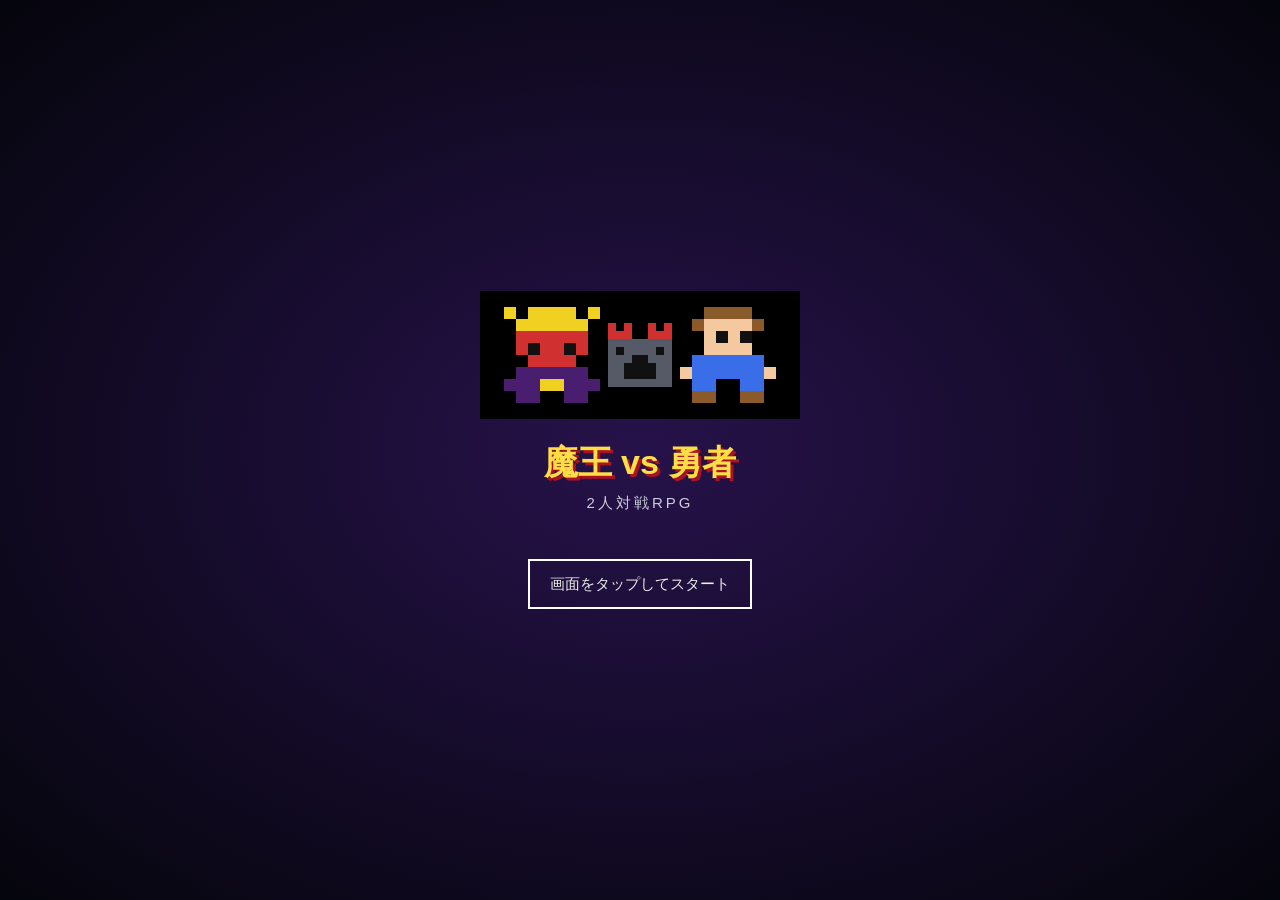
==== commit 32b381e9: "Add files via upload" ====
--- a/index.html
+++ b/index.html
@@ -39,7 +39,7 @@
 <script>
 const $=i=>document.getElementById(i),cv=$('c'),x=cv.getContext('2d');cv.width=160;cv.height=144;
 const mk=s=>s.split('/'),rnd=n=>Math.random()*n|0,pick=a=>a[rnd(a.length)],sl=ms=>new Promise(r=>setTimeout(r,ms));
-const P={k:'#111',w:'#fff',s:'#f5c9a0',b:'#3a6ee8',B:'#1d3a8a',r:'#d03030',R:'#701818',y:'#f0d020',g:'#3cb043',G:'#1f6f2a',p:'#8a3cc0',P:'#4a1e6e',n:'#8a5a2a',e:'#9aa0aa',E:'#555a66',o:'#e88a20',c:'#c7a46a',C:'#8d5f2d',m:'#4d5a65',M:'#2b333c',v:'#7aa6ff',V:'#4361ab',q:'#ffae42',Q:'#a85a00',d:'#fa7474',D:'#bb3b3b'};
+const P={k:'#111',w:'#fff',s:'#f5c9a0',b:'#3a6ee8',B:'#1d3a8a',r:'#d03030',R:'#701818',y:'#f0d020',g:'#3cb043',G:'#1f6f2a',p:'#8a3cc0',P:'#4a1e6e',n:'#8a5a2a',e:'#9aa0aa',E:'#555a66',o:'#e88a20',c:'#40c8e0'};
 const S={
 hero:mk('..nnnn../.nssssn./..sksk../..ssss../.bbbbbb./sbbbbbbs/.bb..bb./.nn..nn.'),
 demon:mk('y.yyyy.y/.yyyyyy./.rrrrrr./.rkrrkr./..rrrr../.PPPPPP./PPPyyPPP/.PP..PP.'),
@@ -78,19 +78,21 @@
 bmer:mk('..kkkk../.kEEEEk./..r..r../..EEEE../.kkkkkk./EkkkkkkE/.kk..kk./.nn..nn.'),
 ggod:mk('..yyyy../.wwwwww./..wkwk../w.wwww.w/wwwwwwww/.wwyyww./.ww..ww./.ee..ee.'),
 dchr:mk('k.P..P.k/kPPPPPPk/kPrrrrPk/kPrrrrPk/kPPPPPPk/.RrrrrR./.kk..kk./........'),
-dzmb:mk('G......G/GG.rr.GG/GGrrrrGG/.gkeekg./.geeeeg./..gggg../.gggggg./.gg..gg.')};
+dzmb:mk('G......G/GG.rr.GG/GGrrrrGG/.gkeekg./.geeeeg./..gggg../.gggggg./.gg..gg.'),
+minion:mk('..pp..../.pkpk.../.pppp.../..pp..../.pppp.../p.pp.p../...pp.../..p.p...'),
+kazushi:mk('..kkkk../.kkkkkk./..ssss../..ssss../.wwwwww./.wwwwww./..kk.kk./.kk..kk.')};
 function sp(n,px,py,s=2,g=x){const d=S[n];for(let j=0;j<8;j++)for(let i=0;i<8;i++){const c=d[j][i];if(c!='.'){g.fillStyle=P[c];g.fillRect(px+i*s,py+j*s,s,s)}}}
 const TY=['スライム','ゾンビ','あくまのよろい','ドラゴン'],SP={'スライム':'slime','ゾンビ':'zombie','あくまのよろい':'evil','ドラゴン':'dragon','ミミック':'mimic','サキュバス':'sux','ドラゴンゾンビ':'dzmb'};
 const RT={2:70,3:50,4:30,5:15,6:5};
 const roll=()=>{const n=rnd(100);return TY[n<40?0:n<70?1:n<90?2:3]};
 const rollSummon=()=>{const n=rnd(100);return n<35?'スライム':n<62?'ゾンビ':n<80?'あくまのよろい':n<90?'ドラゴン':'サキュバス'};
-const TM={'スライム':[1,.8],'ゾンビ':[1.2,1],'あくまのよろい':[1.4,1.2],'ドラゴン':[1.7,1.5],'ミミック':[1.2,1],'サキュバス':[1.3,1.1],'ドラゴンゾンビ':[2.4,2.1]}[rollSummon()]||[1,1];
+const TM={'スライム':[1,.8],'ゾンビ':[1.2,1],'あくまのよろい':[1.4,1.2],'ドラゴン':[1.7,1.5],'ミミック':[1.2,1],'サキュバス':[1.3,1.1],'ドラゴンゾンビ':[2.4,2.1]};
 const mst=m=>{let atk=Math.round((6+3*m.r)*TM[m.t][1]);if(m.t=='ゾンビ')atk=Math.round(atk*(1+.15*H.party.length));return{hp:Math.round((30+12*m.r)*TM[m.t][0]),atk}};
 const NM={vil:'村/街',cave:'洞窟',fnt:'精霊の泉',chst:'宝箱',cstl:'魔王城',mer:'商人',qry:'採石場',trg:'訓練場'};
 const TPOOL=['vil','cave','fnt','chst','mer','qry','trg'];
-const ITEMS=[['木こりのにんぎょう',3,'次のトラップを1回回避する(消費)'],['へんげの杖',4,'次の戦闘時、召喚モンスターのレア度を1段階下げる(消費)'],['2倍増幅剤',5,'次の戦闘(最終戦除く)で攻撃・防御が2倍'],['けむり玉',4,'次の戦闘(最終戦除く)を50%の確率で回避(報酬なし)'],['馬車',15,'仲間の上限が5になる'],['金の薬',8,'体力を最大HPの20%回復する'],['奇跡の薬',12,'体力を全回復する']];
-function planPick(){const bonus=Math.min(60,H.townRate||0),others=TPOOL.filter(t=>t!='vil'),baseW=100/TPOOL.length,vilW=baseW+bonus,eachOther=(100-vilW)/others.length,w=TPOOL.map(t=>t=='vil'?vilW:eachOther);return pick(TPOOL.map((t,i)=>i==0?[t,vilW]:[t,eachOther])).find((_,i)=>i==0)?TPOOL[0]:pick(TPOOL)}
-async function trySmoke(){if(!H.itemSmoke)return false;H.itemSmoke=false;if(rnd(2)==0){await say('【 けむり玉を使用！ 】\n戦闘を回避した！（報酬なし）');return true}await say('【 けむり玉を使用！ 】\nしかし煙が晴れ、戦闘は続く……');return false}
+const ITEMS=[['木こりのにんぎょう',3,'次のトラップを1回回避する(消費)'],['へんげの杖',4,'次の戦闘時、召喚モンスターのレア度を1段階下げる(消費・自動発動)'],['2倍増幅剤',5,'次の戦闘(最終戦除く)で攻撃・防御が2倍になる(消費)'],['けむり玉',4,'次の戦闘(最終戦除く)を50%の確率で回避する。報酬なし(消費)'],['馬車',15,'仲間の上限が5になる(永久)'],['いやし草',3,'HPを50回復する(消費)'],['秘薬',6,'HPを全回復する(消費)']];
+function planPick(){const bonus=Math.min(60,H.townRate||0),others=TPOOL.filter(t=>t!='vil'),baseW=100/TPOOL.length,vilW=baseW+bonus,eachOther=(100-vilW)/others.length,w=TPOOL.map(t=>t=='vil'?vilW:eachOther);let r=Math.random()*w.reduce((a,b)=>a+b,0);for(let i=0;i<TPOOL.length;i++){r-=w[i];if(r<=0)return TPOOL[i]}return TPOOL[TPOOL.length-1]}
+async function trySmoke(){if(!H.itemSmoke)return false;H.itemSmoke=false;if(rnd(2)==0){await say('【 けむり玉を使用！ 】\n戦闘を回避した！（報酬なし）');return true}await say('【 けむり玉を使用！ 】\nしかし回避できなかった…');return false}
 const CL=['戦士','魔法つかい','僧侶'],EF=['攻撃力+','固定ダメージ+','防御力+'],EM=[2,3,2],CS=['warr','mage','prst'];
 const HSK=[
 {n:'ためる',c:3,x:'次の攻撃を溜めて2.5倍'},
@@ -103,7 +105,7 @@
 {n:'生命の交換',c:8,x:'互いの残り体力を入れ替える'},
 {n:'魔光弾砲',c:8,x:'固定50ダメージ',pre:()=>H.skills.includes('魔光弾'),pt:'魔光弾を習得済みで解放'},
 {n:'闇包',c:9,x:'与ダメージの25%を回復',pre:()=>H.dark,pt:'闇の勇者で解放'},
-{n:'光闇の共存',c:10,x:'その戦闘は3ターン死亡なし(1回)',pre:()=>H.dark,pt:'闇の勇者で解放'}];
+{n:'光闇の共存',c:10,x:'その戦闘は5ターン死亡なし(1回)',pre:()=>H.dark,pt:'闇の勇者で解放'}];
 const DSK=[
 {n:'ためる',c:3,x:'次の攻撃を溜めて2.5倍'},
 {n:'斬撃波',c:3,x:'攻撃が1.3倍'},
@@ -116,27 +118,31 @@
 {n:'全闇の吸収',c:10,x:'闇の勇者を通常に戻す',pre:()=>H.dark,pt:'相手が闇の勇者で解放'}];
 async function exchangeSkill(side){const st=side=='h'?H:D,pool=side=='h'?HSK:DSK,left=pool.filter(k=>!st.skills.includes(k.n));
 if(!left.length){await say('交換できる特技はもうない。');return false}
-const i=await ask(`所持特訓ポイント：${st.trainPts}\n交換する特技を選んでください。`,left.map(k=>{const lk=k.pre&&!k.pre();return `${k.n}（${k.c}ポイント）${lk?'【条件未達】':''}`}),1);if(i<0)return false;const k=left[i];
+const i=await ask(`所持特訓ポイント：${st.trainPts}\n交換する特技を選んでください。`,left.map(k=>{const lk=k.pre&&!k.pre();return `${k.n}（${k.c}ポイント）${lk?'【未解放】':''}\n${k.x}${lk?`（${k.pt}）`:''}`}));
+if(i<0)return false;const k=left[i];
 if(k.pre&&!k.pre()){await say(`その特技はまだ交換できない。\n（${k.pt}）`);return false}
 if(st.trainPts<k.c){await say(`特訓ポイントが足りない。（必要${k.c}／所持${st.trainPts}）`);return false}
 st.trainPts-=k.c;st.skills.push(k.n);
 return `特技【${k.n}】と交換した！（-${k.c}ポイント／残り${st.trainPts}）`}
 const pr=(pen=0)=>{const k=(G.turn-1)/(G.maxTurn-1),p3=Math.max(0,.05+.3*k-pen),p2=Math.max(0,.2+.3*k-pen),n=Math.random();return n<p3?3:n<p3+p2?2:1};
 let LFD=0;
-let G={turn:1,maxTurn:20,side:'',act:0,pos:-1,q:[],tD:0,tH:0,tiles:[],plan:[],loot:[],pendingMerchant:null,pendingGems:0,pendingQuarry:0,pendingTrain:null,soldInfo:null,demonNote:[],turretNote:'',used:null,over:false,spy:null,dmn:0,fruitBought:false,darkTransformPending:false};
-let D={hp:300,mhp:300,build:0,bank:0,tier:1,breedLast:-1,breedStreak:0,healTurns:0,vacationUsed:false,spaceUsed:false,skills:[],trainPts:0,guardReady:false,guardActive:false,finalePlan:[]};
-let H={hp:100,mhp:100,atk:10,def:2,gear:0,story:1,party:[],skills:[],trainPts:0,plan:null,bank:0,bonus:false,gems:0,gatherLast:-1,gatherStreak:0,immuneTurn:-1,nextTile:null,cleave:false,doubleTurn:-1,maxParty:3,quarryLv:1,trainLv:1,itemsBought:new Set(),dark:false,prayerActive:false,prayerUsed:false,exorcised:false,fogTurns:0,fogActive:false,guardReady:false,guardActive:false,finalePlan:[]};
+let G={turn:1,maxTurn:20,side:'',act:0,pos:-1,q:[],tD:0,tH:0,tiles:[],plan:[],loot:[],pendingMerchant:null,pendingGems:0,pendingQuarry:0,pendingTrain:null,soldInfo:null,demonNote:[],turretNote:'',dmn:0,spy:null,over:false,darkTransformPending:false,fruitBought:false,kazushiTurn:0,kazushiDone:false,kazushiSide:null},
+D={hp:300,mhp:300,build:0,bank:0,tier:1,breedLast:-1,breedStreak:0,healTurns:0,vacationUsed:false,spaceUsed:false,skills:[],trainPts:0},
+H={hp:100,mhp:100,atk:10,def:2,gear:0,story:1,party:[],skills:[],trainPts:0,plan:null,bank:0,bonus:false,gems:0,gatherLast:-1,gatherStreak:0,immuneTurn:-1,nextTile:null,cleave:false,doubleTurn:-1,cursedCave:false,townRate:0,quarryLv:1,trainLv:1,maxParty:3,itemsBought:new Set(),itemTrap:false,itemHenge:false,itemDouble:false,itemSmoke:false,fogTurns:0,fogActive:false,dark:false,prayerActive:false,prayerUsed:false,exorcised:false,coexistUsed:false};
 const pb=c=>H.party.filter(p=>p.c==c&&!p.spy).reduce((a,p)=>a+p.r,0);
 const HA=()=>H.atk+H.gear*4+H.story*2+pb(0)*2,HD=()=>H.def+H.gear*2+pb(2)*2;
 const RW=6,RH=7,RC=20,RX=20;
-const ROOMS={d:{f:['#2a1838','#331f44'],me:'demon',npcs:[['邪教の司祭','priest',1,1],['占い師','ftl',1,2],['悪魔の技師','eng',1,3],['闇の商人','dm',1,4],['魔王の執事','butl',1,5],['魔王の椅子','dhero',3,3],['魔王の椅子','dhero',4,4]]},
-h:{f:['#3c7a3c','#468a44'],me:'hero',npcs:[['酒場マスター','bar',1,1],['訓練教官','trn',1,2],['情報屋','inf',1,3],['兵隊','sld',1,4],['開拓屋','pnr',1,5],['コレクター','col',4,1],['砲台','trt',4,3]]}};
+const ROOMS={d:{f:['#2a1838','#331f44'],me:'demon',npcs:[['邪教の司祭','priest',1,1],['占い師','ftl',1,2],['悪魔の技師','eng',1,3],['闇の商人','dm',1,4],['魔王の執事','butl',4,1],['魔王の椅子','dchr',4,2]]},
+h:{f:['#3c7a3c','#468a44'],me:'hero',npcs:[['酒場マスター','bar',1,1],['訓練教官','trn',1,2],['情報屋','inf',1,3],['兵隊','sld',1,4],['開拓屋','pnr',1,5],['コレクター','col',4,1],['女神の像','ggod',4,2]]}};
 function HS(){return H.dark?'dhero':'hero'}
 function npcsFor(s){if(s=='d'){const list=[...ROOMS.d.npcs];if(G.turn>=5)list.push(['ドラゴンゾンビ','dzmb',4,3]);return list}
-const list=[...ROOMS.h.npcs];if(G.turn>=5)list.push(['砲台','trt',4,3]);if(H.blackMerchantHere)list.push(['謎の黒フードを被った商人','bmer',4,4]);return list}
+const list=[...ROOMS.h.npcs];if(G.turn>=5)list.push(['砲台','trt',4,3]);
+H.blackMerchantHere=G.turn>=5&&!H.dark&&Math.random()<.2;if(H.blackMerchantHere)list.push(['謎の黒フードを被った商人','bmer',4,4]);
+return list}
 let scene='',room=null,me={x:3,y:5},face=[0,-1],canMove=false,sh=0,BT=[];
 function cm(v){canMove=v;document.body.style.touchAction=v?'none':'pan-y'}
 const ent=(n,s,x,y)=>({n,s,x,y});
+/* ---- 描画 ---- */
 const OX=7,OY=18,TF=Array.from({length:45},(_,i)=>[(i*67+13)%158,(i*41+29)%142]);
 const nd=i=>{if(i<0)return{x:OX,y:OY-14};const r=i/6|0,c=r%2?5-i%6:i%6;return{x:OX+c*26,y:OY+r*26}};
 function draw(t){const bb=(t/400|0)%2;x.fillStyle='#000';x.fillRect(0,0,160,144);
@@ -154,6 +160,7 @@
 sp('cstl',66,52,5);sp('demon',12,40+bb,7);sp('hero',96,40+bb,7)}}
 (function L(t){draw(t);requestAnimationFrame(L)})(0);
 async function shake(){for(let i=0;i<6;i++){sh=i%2?-3:3;await sl(40)}sh=0}
+/* ---- UI部品 ---- */
 function hud(){let s=`ターン ${G.turn}/${G.maxTurn}`;if(G.side=='d')s+=`　魔王 HP ${D.hp}/${D.mhp}　行動 ${G.act}回`;else if(G.side=='h')s+=`　勇者 HP ${H.hp}/${H.mhp}　行動 ${G.act}回`;$('hud').textContent=s}
 function setBtns(a){const e=$('btns');e.innerHTML='';a.forEach(([l,f,d])=>{const b=document.createElement('button');const i=l.indexOf('\n');
 if(i>=0){const bn=document.createElement('span');bn.className='bn';bn.textContent=l.slice(0,i);const bd=document.createElement('span');bd.className='bd';bd.textContent=l.slice(i+1);b.appendChild(bn);b.appendChild(bd)}
@@ -163,9 +170,10 @@
 function say(t,b='次へ'){return new Promise(r=>menu(t,[[b,r]]))}
 function note(t,ms=900){cm(false);$('msg').textContent=t;setBtns([]);return sl(ms)}
 function ask(t,l,nb){return new Promise(r=>menu(t,[...l.map((s,i)=>[s,()=>r(i)]),...(nb?[]:[['戻る',()=>r(-1)]])]))}
-function idle(){cm(!G.over);$('msg').textContent='画面のどこでもドラッグして移動。NPCの隣でタップすると話しかけられる。';setBtns([['行動を終了する',confirmEnd]])}
+function idle(){cm(!G.over);$('msg').textContent='画面のどこでもドラッグして移動。NPCの隣でタップすると話しかけられる。';setBtns([['行動を終了する',confirmEnd]]);hud()}
 function confirmEnd(){menu(`行動を終了しますか？\n残りの行動 ${G.act}回分のうち、1回分だけ次回に持ち越されます。`,[['終了する',endPhase],['戻る',idle]])}
-function cover(t,b,f,l='画面をタップして進む',bo){$('ct').textContent=t;$('cb').textContent=b;$('cb').style.textAlign='';$('cl').textContent=l;$('msg').textContent='';$('bi').textContent='';const e=$('cv');e.style.display='flex';$('cl').onclick=()=>{e.style.display='none';if(f)f()}}
+function cover(t,b,f,l='画面をタップして進む',bo){$('ct').textContent=t;$('cb').textContent=b;$('cb').style.textAlign='';$('cl').textContent=l;$('msg').textContent='';$('bi').textContent='';setBtns([]);scene='';cm(false);const v=$('cv'),t0=Date.now();v.style.display='flex';v.onclick=e=>{if(bo&&!e.target.closest('#cl'))return;if(Date.now()-t0<400)return;v.style.display='none';f()}}
+/* ---- 入力(仮想コントローラーなし) ---- */
 const stk=$('stick'),knob=$('knob');let st=null;
 function adj(){const a=room.npcs.filter(n=>Math.abs(n[2]-me.x)+Math.abs(n[3]-me.y)==1);return a.find(n=>n[2]==me.x+face[0]&&n[3]==me.y+face[1])||a[0]}
 function dirOf(){if(Math.hypot(st.dx,st.dy)<16)return null;return Math.abs(st.dx)>Math.abs(st.dy)?[Math.sign(st.dx),0]:[0,Math.sign(st.dy)]}
@@ -181,56 +189,73 @@
 document.addEventListener('pointercancel',e=>{if(st&&e.pointerId==st.id){clearInterval(st.iv);stk.style.display='none';st=null}});
 function go(a,b){face=[a,b];const nx=me.x+a,ny=me.y+b;if(nx<2||ny<1||nx>RW-3||ny>RH-2||room.npcs.some(n=>n[2]==nx&&n[3]==ny))return;me.x=nx;me.y=ny}
 addEventListener('keydown',e=>{if(!canMove)return;const k={ArrowLeft:[-1,0],ArrowRight:[1,0],ArrowUp:[0,-1],ArrowDown:[0,1]}[e.key];if(k){e.preventDefault();go(...k)}});
+/* ---- コマンド ---- */
 const CMD={h:{
 '酒場マスター':[['仲間を集める',async()=>{if(H.party.length>=H.maxParty){await say(`仲間は最大${H.maxParty}人までだ。`);return false}
 const bo=H.bonus;H.bonus=false;const streak=(H.gatherLast===G.turn-1)?H.gatherStreak+1:1,pen=streak>1?.05:0;
 const r=Math.min(3,pr(pen)+(bo?1:0)),c=rnd(3);H.gatherLast=G.turn;H.gatherStreak=streak;
 let spy=false;if(G.spy&&G.spy.turnsLeft>0&&c===G.spy.cls){spy=true;G.spy=null}
 H.party.push({c,r,spy});return `仲間【${CL[c]} ${'★'.repeat(r)}】が加わった！\n（${EF[c]}${r*EM[c]}）`},1,'仲間が1人加わる'],
-['仲間と別れる',async()=>{if(!H.party.length){await say('別れる仲間がいない。');return false}const i=await ask('誰と別れる？',H.party.map(p=>CL[p.c]+' '+'★'.repeat(p.r)));if(i<0)return false;H.party.splice(i,1);return '仲間と別れた。'},1,'仲間を1人解雇'],
+['仲間と別れる',async()=>{if(!H.party.length){await say('別れる仲間がいない。');return false}const i=await ask('誰と別れる？',H.party.map(p=>CL[p.c]+' '+'★'.repeat(p.r)));if(i<0)return false;const p=H.party.splice(i,1)[0];return `${CL[p.c]}と別れた。`},1,'仲間を1人選んで離脱']],
 '訓練教官':[['モンスターを倒す',async()=>{H.atk+=3;H.mhp+=8;H.hp+=8;return '訓練でモンスターを倒した！\n攻撃力+3　最大HP+8'},1,'攻撃力+3・最大HP+8'],
-['特訓する',async()=>{const gain=1+rnd(3);H.trainPts=(H.trainPts||0)+gain;return `特訓を行った。（特訓ポイント+${gain}　所持${H.trainPts}）`},1,'特訓ポイントを1〜3獲得'],
-['スキルを交換する',async()=>exchangeSkill('h'),1,'ポイントを消費して特技を習得'],
+['特訓する',async()=>{const gain=1+rnd(3);H.trainPts=(H.trainPts||0)+gain;return `特訓を行った。（特訓ポイント+${gain}　所持${H.trainPts}）`},1,'特訓ポイントを1〜3貯める'],
+['スキルを交換する',async()=>exchangeSkill('h'),1,'ポイントを消費して特技を習得']],
 '情報屋':[['情報を集める',async()=>{if(Math.random()<.5){const nt=G.turn>=G.maxTurn?'cstl':G.plan[G.pos+1];return `次のマスの種類が分かった：【${NM[nt]}】`}
-if(!G.q.length)return '現在、魔王軍に仕込まれた行動は無いようだ。';const e=pick(G.q);return `魔王軍の仕込みが1つ分かった：【${e.k=='sum'?'モンスターの召喚':'罠'}】`},1,'次のマスor仕込みを1つ知る'],
+if(!G.q.length)return '現在、魔王軍に仕込まれた行動は無いようだ。';const e=pick(G.q);return `魔王軍の仕込みが1つ分かった：【${e.k=='sum'?'モンスターの召喚':e.n}】`},1,'次のマスか敵の仕込みが判明'],
 ['情報を売る',async()=>{if(G.soldInfo){await say('その情報はもう売った後だ。');return false}
 const i=await ask('何を売る？',['勇者の体力','仲間の種類']);if(i<0)return false;
-G.soldInfo=i==0?{type:'hp',val:`${H.hp}/${H.mhp}`}:{type:'party',val:H.party.filter(p=>!p.spy).map(p=>CL[p.c]).join('、')||'なし'};return '情報を売った。\n（魔王に伝わるのは次の魔王ターン開始時。見返りの宝石は次の勇者ターンにもらえる）'},1,'体力/仲間を売り宝石を得る'],
-'兵隊':[['作戦を練る',async()=>{const N=['ガンガンいこうか','いろいろやるか','いのちを守ろう'],i=await ask('作戦を練る。次の戦闘の1回だけ有効。',N);if(i<0)return false;H.plan=N[i];return `作戦を練った：${N[i]}（次の戦闘に1回だけ有効）`},1,'次の戦闘に1回だけ特殊効果'],
-'開拓屋':[['街の開拓',async()=>{H.townRate=(H.townRate||0)+5;for(let i=G.pos+1;i<G.plan.length;i++)G.plan[i]=planPick();return `街の開拓を行った！\n村/街の出現率が+5%され、次のマスも変わる。`},1,'村/街の出現率+5%'],
-['採石場の強化',async()=>{if(H.quarryLv>=5){await say('採石場はこれ以上強化できない（最大Lv5）。');return false}H.quarryLv++;return `採石場を強化した！（Lv${H.quarryLv}）`},1,'採石場の宝石量を増やす'],
-['訓練場の強化',async()=>{if(H.trainLv>=5){await say('訓練場はこれ以上強化できない（最大Lv5）。');return false}H.trainLv++;return `訓練場を強化した！（Lv${H.trainLv}）`},1,'訓練場の効果を増やす'],
-'コレクター':[['宝石と交換する',async()=>{const opts=ITEMS.map((it,i)=>H.itemsBought.has(i)?`${it[0]}（交換済み）`:`${it[0]}（宝石${it[1]}個）\n${it[2]}`);const i=await ask(`所持している宝石：${H.gems}個\n交換するアイテムを選んでください。`,opts);if(i<0)return false;
+G.soldInfo=i==0?{type:'hp',val:`${H.hp}/${H.mhp}`}:{type:'party',val:H.party.filter(p=>!p.spy).map(p=>CL[p.c]).join('、')||'なし'};
+return '情報を売った。\n（魔王に伝わるのは次の魔王ターン開始時。見返りの宝石は次の勇者ターンにもらえる）'},1,'体力/仲間を売り宝石を得る']],
+'兵隊':[['作戦を練る',async()=>{const N=['ガンガンいこうか','いろいろやるか','いのちを守ろう'],i=await ask('作戦を練る。次の戦闘の1回だけ有効。',['ガンガンいこうか\n（1ターン目の攻撃が1.2倍）','いろいろやるか\n（1ターン目に習得した特技を使う）','いのちを守ろう\n（3分の1の確率でダメージを受けない）']);if(i<0)return false;H.plan=['gan','iro','inochi'][i];return `作戦【${N[i]}】を決めた。\n次の戦闘の間だけ発動する。`},1,'次の戦闘だけ有効な作戦を選択']],
+'開拓屋':[['街の開拓',async()=>{H.townRate=(H.townRate||0)+5;for(let i=G.pos+1;i<G.plan.length;i++)G.plan[i]=planPick();return `街の開拓を行った！\n村/街の出現率が+5%された（現在+${H.townRate}%）。\nまだ訪れていない先のマスにも反映された。`},1,'村/街の出現率+5%（累積）'],
+['採石場の強化',async()=>{if(H.quarryLv>=5){await say('採石場はこれ以上強化できない（最大Lv5）。');return false}H.quarryLv++;return `採石場を強化した！（Lv${H.quarryLv}）\n採石場マスで得られる宝石の数が増える。`},1,'採石場の宝石量UP（Lv1〜5）'],
+['訓練場の強化',async()=>{if(H.trainLv>=5){await say('訓練場はこれ以上強化できない（最大Lv5）。');return false}H.trainLv++;return `訓練場を強化した！（Lv${H.trainLv}）\n訓練場マスで得られる能力上昇が増える。`},1,'訓練場の能力上昇UP（Lv1〜5）']],
+'コレクター':[['宝石と交換する',async()=>{const opts=ITEMS.map((it,i)=>H.itemsBought.has(i)?`${it[0]}（交換済み）`:`${it[0]}（宝石${it[1]}個）\n${it[2]}`);
+const i=await ask(`所持している宝石：${H.gems}個\n交換するアイテムを選んでください。`,opts);if(i<0)return false;
 if(H.itemsBought.has(i)){await say('そのアイテムはもう交換済みだ。');return false}
 if(H.gems<ITEMS[i][1]){await say('宝石が足りない。');return false}
 H.gems-=ITEMS[i][1];H.itemsBought.add(i);
-if(i==0)H.itemTrap=true;else if(i==1)H.itemHenge=true;else if(i==2)H.itemDouble=true;else if(i==3)H.itemSmoke=true;else if(i==4)H.maxParty=5;else if(i==5){const h=Math.min(50,H.mhp-H.hp);H.hp+=h;return `【${ITEMS[i][0]}】と交換した！\n体力が${h}回復した！`}else if(i==6){const h=H.mhp-H.hp;H.hp=H.mhp;return `【${ITEMS[i][0]}】と交換した！\n体力が${h}回復し、全回復した！`}
+if(i==0)H.itemTrap=true;else if(i==1)H.itemHenge=true;else if(i==2)H.itemDouble=true;else if(i==3)H.itemSmoke=true;else if(i==4)H.maxParty=5;
+else if(i==5){const h=Math.min(50,H.mhp-H.hp);H.hp+=h;return `【${ITEMS[i][0]}】と交換した！\n体力が${h}回復した！`}
+else if(i==6){const h=H.mhp-H.hp;H.hp=H.mhp;return `【${ITEMS[i][0]}】と交換した！\n体力が${h}回復し、全回復した！`}
 return `【${ITEMS[i][0]}】と交換した！\n${ITEMS[i][2]}`},1,'宝石でアイテム交換（各1回）']],
-'砲台':[['魔王城を攻撃する',async()=>{const dmg=10+rnd(21);D.hp-=dmg;let extra='';if(Math.random()<.3&&D.build>0){D.build--;extra='／魔王城の構築度を1下げた'}G.turretNote=`砲台が魔王城へ発砲した！\n${dmg}ダメージ${extra}`;return '砲台が魔王城を撃った！'},1,'魔王城にダメージを与える'],
-'謎の黒フードを被った商人':[['禁断の果実を購入',async()=>{if(H.dark){await say('「……もはや其方には必要あるまい。」');return false}
-const y=await ask('「……力が欲しいか？」\n禁断の果実を購入しますか？\n（購入すると同時に、その場で口にすることになる）',['購入する','やめる'],1);if(y!=0)return false;G.fruitBought=true;G.darkTransformPending=true;return '「くく……賢明な選択だ。」\n勇者は禁断の果実を購入し、その場で口にした……\n体の奥から、何かが目覚める気配がする。'},1,'禁断の果実を購入して闇化'],
-'女神の像':[['おはらい',async()=>{H.fogTurns=0;H.fogActive=false;H.exorcised=true;return '女神の加護により、継続していたトラップの効果が解除された。'},1,'状態異常を解除'],
-['おいのり',async()=>{H.prayerActive=true;H.prayerUsed=true;return '女神に祈りを捧げた。\n体力が1の状態で攻撃を受けても、この状態が続く間は全回復する。'},1,'一度だけ1HPで耐える奇跡']],
- d:{
-'邪教の司祭':[['モンスターの召喚',async()=>{if(G.q.some(e=>e.k=='sum')){await say('今ターンはすでに召喚の仕込みがある。');return false}G.q.push({k:'sum',r:D.tier});return '召喚の仕込みを行った。'},1,'次の閲覧フェーズで召喚モンスターが現れる'],
+'砲台':[['魔王城を攻撃する',async()=>{const dmg=10+rnd(21);D.hp-=dmg;let extra='';if(Math.random()<.3&&D.build>0){D.build--;extra='／魔王城の構築度を1下げた'}G.turretNote=`砲台の砲撃：${dmg}ダメージ${extra}`;
+if(checkDemonDead())return '砲台が魔王城を撃った！';return '砲台が魔王城へ向けて砲撃した！\n（効果は次の閲覧フェーズでわかる）'},1,'魔王城にダメージ']],
+'謎の黒フードを被った商人':[['禁断の果実を購入',async()=>{
+if(H.dark){await say('「……もはや其方には必要あるまい。」');return false}
+const y=await ask('「……力が欲しいか？」\n禁断の果実を購入しますか？\n（購入すると同時に、その場で口にすることになる）',['購入する','やめる'],1);
+if(y!=0)return false;G.fruitBought=true;G.darkTransformPending=true;
+return '「くく……賢明な選択だ。」\n勇者は禁断の果実を購入し、その場で口にした……\n体の奥から、何かが目覚める気配がする。'},1,'禁断の果実を購入し、その場で闇の勇者になる']],
+'女神の像':[['おはらい',async()=>{H.fogTurns=0;H.fogActive=false;H.exorcised=true;return '女神の加護により、継続していたトラップの効果が解除された。'},1,'継続トラップ（呪いの霧）を解除（生涯1回）',()=>H.exorcised?'使用済み':((H.fogTurns>0||H.fogActive)?true:'解除するトラップなし')],
+['おいのり',async()=>{H.prayerActive=true;H.prayerUsed=true;return '女神に祈りを捧げた。\n体力が1の状態で攻撃を受けても、この状態が続く間は全回復する。'},1,'瀕死の一撃を1度だけ全回復に変える（1ターン限定・生涯1回）',()=>H.prayerUsed?'使用済み':true]]},
+d:{
+'邪教の司祭':[['モンスターの召喚',async()=>{if(G.q.some(e=>e.k=='sum')){await say('今ターンはすでに召喚の仕込みがある。');return false}G.q.push({k:'sum',r:D.tier});return '召喚の儀式を行った。\n何が現れるかは、発動時に決まる。'},1,'召喚モンスターを仕込む'],
 ['モンスターの配合',async()=>{if(D.tier>=6){await say('これ以上、強いモンスターは配合できない。');return false}
 const streak=(D.breedLast===G.turn-1)?D.breedStreak+1:1,pen=streak>1?5:0,pc=Math.max(5,RT[D.tier+1]-pen);
-const y=await ask(`配合の成功率は ${pc}%。\nやってみる？`,['配合する'],1);if(y<0)return false;
+const y=await ask(`配合の成功率は ${pc}%。\nやってみる？`,['配合する']);if(y<0)return false;
 D.breedLast=G.turn;D.breedStreak=streak;
-if(Math.random()*100<pc){D.tier++;return '配合成功！\n以前より強力なモンスターを召喚できるようになった。'+(D.tier<6?`\n（次の配合の成功率 ${RT[D.tier+1]}%）`:'' )}return '配合失敗……'} ,1,'モンスターの強さを上げる'],
-'占い師':[['勇者軍をうらなう',async()=>{const r=rnd(3);if(r==0)return `占いの結果：勇者の体力は ${H.hp}/${H.mhp}`;if(r==1)return `占いの結果：仲間の種類は【${H.party.filter(p=>!p.spy).map(p=>CL[p.c]).join('、')||'なし'}】`;const nt=G.turn>=G.maxTurn?'cstl':G.plan[G.pos+1];return `占いの結果：勇者の次のマスは【${NM[nt]}】`},1,'勇者の情報が1つ判明'],
-'悪魔の技師':[['トラップの設置',async()=>{const t=pick(['呪いの霧','落とし穴','毒の罠']);if(t=='呪いの霧')H.fogTurns=2;else G.q.push({k:'trap',n:t,d:t=='落とし穴'?1:10});return `トラップ【${t}】を設置した。`},1,'次の閲覧フェーズで呪いを仕込む'],
-['スパイを送り込む',async()=>{if(G.spy){await say('すでにスパイを送り込んでいる。');return false}const i=await ask('スパイをどの職業に化けさせる？',CL);if(i<0)return false;G.spy={cls:i,turnsLeft:3};return `スパイ【${CL[i]}】を送り込んだ。\n（3ターン後に正体が露呈する）`},1,'勇者に潜入する'],
-['特訓する',async()=>{const gain=1+rnd(3);D.trainPts=(D.trainPts||0)+gain;return `魔王軍の特訓を行った。（特訓ポイント+${gain}　所持${D.trainPts}）`},1,'特訓ポイントを1〜3獲得'],
+if(Math.random()*100<pc){D.tier++;return '配合成功！\n以前より強力なモンスターを召喚できるようになった。'+(D.tier<6?`\n（次の配合の成功率 ${RT[D.tier+1]}%）`:'\n（これ以上の配合はできない）')}return '配合失敗…'},1,'確率で召喚モンスターを強化']],
+'占い師':[['勇者軍をうらなう',async()=>{const r=rnd(3);if(r==0)return `占いの結果：勇者の体力は ${H.hp}/${H.mhp}`;
+if(r==1)return `占いの結果：仲間の種類は【${H.party.filter(p=>!p.spy).map(p=>CL[p.c]).join('、')||'なし'}】`;
+const nt=G.turn>=G.maxTurn?'cstl':G.plan[G.pos+1];return `占いの結果：勇者の次のマスは【${NM[nt]}】`},1,'勇者の情報が1つ判明']],
+'悪魔の技師':[['トラップの設置',async()=>{const t=pick(['呪いの霧','落とし穴','毒の罠']);if(t=='呪いの霧')H.fogTurns=2;else G.q.push({k:'trap',n:t,d:t=='落とし穴'?15+rnd(11):8+rnd(5)});return `トラップ【${t}】を仕掛けた。`},1,'罠を1つ仕掛ける'],
+['スパイを送り込む',async()=>{if(G.spy){await say('すでにスパイを送り込んでいる。');return false}const i=await ask('スパイをどの職業に化けさせる？',CL);if(i<0)return false;G.spy={cls:i,turnsLeft:3};return `スパイを【${CL[i]}】に化けさせ、送り込んだ。`},1,'スパイを勇者軍に潜入させる'],
+['特訓する',async()=>{const gain=1+rnd(3);D.trainPts=(D.trainPts||0)+gain;return `魔王軍の特訓を行った。（特訓ポイント+${gain}　所持${D.trainPts}）`},1,'特訓ポイントを1〜3貯める'],
 ['スキルを交換する',async()=>exchangeSkill('d'),1,'ポイントを消費して特技を習得（最終決戦で使用）']],
-'闇の商人':[['商人を送り込む',async()=>{G.dmn=1;return '闇の商人を送り込んだ。\n（勇者の次のマスが商人マスなら、商人の品の効果が真逆かつ強烈になる）'},1,'次の商人マスを強化'],
-'魔王の執事':[['魔王城の構築',async()=>{D.build++;return `魔王城を構築した（構築度 ${D.build}）`},1,'構築度+1'],
-['精気を吸う',async()=>{G.q.push({k:'trap',n:'精気の吸収',d:15+rnd(16),drain:true});return '勇者の精気を吸う呪いを仕込んだ。\n（行動回数を2回分消費した）';},1,'次の戦闘でHP吸収トラップ'],
-'魔王の椅子':[['魔王の休暇',async()=>{D.bank=1;D.healTurns=2;D.vacationUsed=true;return '魔王はしばし休暇を取った。\n次のターンの行動回数が3回になり、2ターンで回復する。'},1,'次のターンに行動回数+1'],
-['空間操作',async()=>{const copied=G.tiles[G.pos];D.spaceUsed=true;G.plan[G.pos+1]=copied;return `空間を歪め、次のマスを前回と同じ【${NM[copied]}】に変えた。`},1,'次のマスを改変']],
+'闇の商人':[['商人を送り込む',async()=>{G.dmn=1;return '闇の商人を送り込んだ。\n（勇者の次のマスが商人マスなら、商人の品の効果が真逆かつ強烈になる）'},1,'次の商人の効果を反転・強化']],
+'魔王の執事':[['魔王城の構築',async()=>{if(D.build>=10){await say('魔王城はこれ以上構築できない（最大10）。');return false}D.build++;
+let msg=`魔王城を構築した（構築度 ${D.build}）`;
+if(D.build==5&&!D.skills.includes('闇のブレス')){D.skills.push('闇のブレス');msg+='\n特技【闇のブレス】を習得した！'}
+const ef={2:'魔王の手下が最終決戦に参加するようになった。',6:'毎ターンHPが10回復するようになった。',8:'魔王の攻撃力が40%アップした。',10:'毎ターンのHP回復量が20に上がった。'};
+if(ef[D.build])msg+=`\n${ef[D.build]}`;
+return msg},1,'構築度+1（上限10、節目でボーナス）'],
+['精気を吸う',async()=>{G.q.push({k:'trap',n:'精気の吸収',d:15+rnd(16),drain:true});return '勇者の精気を吸う呪いを仕込んだ。\n（行動回数を2回分消費した）\n（効果は次の閲覧フェーズでわかる）'},2,'勇者を攻撃し半分回復（2回消費）']],
+'魔王の椅子':[['魔王の休暇',async()=>{D.bank=1;D.healTurns=2;D.vacationUsed=true;return '魔王はしばし休暇を取った。\n次のターンの行動回数が3回になり、2ターンの間HPが回復していく。'},2,'次ターン行動回数3回＋2ターンHP回復（生涯1回）',()=>D.vacationUsed?'使用済み':true],
+['空間操作',async()=>{const copied=G.tiles[G.pos];D.spaceUsed=true;G.plan[G.pos+1]=copied;return `空間を歪め、次のマスを前回と同じ【${NM[copied]}】に変えた。`},1,'前回と同じマスを次のマスにする（生涯1回）',()=>D.spaceUsed?'使用済み':(G.pos<0?'前のマスがまだない':(G.pos+1>=G.plan.length?'次のマスがない':true))]],
 'ドラゴンゾンビ':[['血の契約',async()=>{if(G.q.some(e=>e.k=='sum')){await say('今ターンはすでに召喚の仕込みがある。');return false}
 if(D.hp<=150){await say('魔王のHPが足りない（151以上必要）。');return false}
-D.hp-=150;G.q.push({k:'sum',t:'ドラゴンゾンビ',r:6});return '魔王は自らの血を捧げ、ドラゴンゾンビを召喚する契約を結んだ。\n（HPを150消費した。効果は次の閲覧フェーズでわかる）'},1,'HP150を消費してドラゴンゾンビを召喚']]}};
+D.hp-=150;G.q.push({k:'sum',t:'ドラゴンゾンビ',r:6});
+return '魔王は自らの血を捧げ、ドラゴンゾンビを召喚する契約を結んだ。\n（HPを150消費した。効果は次の閲覧フェーズでわかる）'},1,'HP150を消費し強力な召喚（通常召喚と重複不可）']]}};
 function talk(n){cm(false);menu(`【${n[0]}】何をする？`,[...CMD[G.side][n[0]].map(c=>{const av=c[4]?c[4]():true;if(av===false)return null;const cost=c[2]||1,desc=c[3]||'';
 let label=c[0],fn=()=>act(c);
 if(typeof av=='string'){label+=`（${av}）`;fn=()=>{}}
@@ -241,10 +266,26 @@
 const r=await f();if(G.over)return;if(r===false){idle();return}
 G.used.add(k);G.act-=cost;hud();
 if(G.act<=0){await say(r+'\n\n行動回数を使い切った。');if(G.over)return;endPhase()}else menu(r+`\n\n残り行動 ${G.act}回`,[['続ける',idle]])}
-async function startPhase(s){G.side=s;G.used=new Set();const o=s=='d'?D:H;G.act=Math.min(3,2+o.bank);o.bank=0;room={...ROOMS[s],npcs:npcsFor(s)};scene='room';me={x:3,y:5};while(room.npcs.some(n=>n[2]==me.x&&n[3]==me.y)){me.x++;if(me.x>RW-3)me.x=3}
+/* ---- フェーズ進行 ---- */
+async function startPhase(s){G.side=s;G.used=new Set();const o=s=='d'?D:H;G.act=Math.min(3,2+o.bank);o.bank=0;room={...ROOMS[s],npcs:npcsFor(s)};scene='room';me={x:3,y:5};while(room.npcs.some(n=>n[2]==me.x&&n[3]==me.y))me.x++;hud();
 if(s=='h'){H.fogActive=H.fogTurns>0;if(H.fogTurns>0)H.fogTurns--}
+if(!G.kazushiDone&&G.turn==G.kazushiTurn){
+if(!G.kazushiSide){const hr=H.hp/H.mhp,dr=D.hp/D.mhp;G.kazushiSide=hr<=dr?'h':'d'}
+if(G.kazushiSide==s){G.kazushiDone=true;const os=scene;
+scene='bat';BT=[ent('kazushi',7,80,50)];
+await say('\ud83c\udfa9 \u7a81\u7136\u3001\u767d\u3044\u9aed\u3092\u305f\u304f\u308f\u3048\u3001\u30b7\u30eb\u30af\u30cf\u30c3\u30c8\u3092\u88ab\u3063\u305f\u304a\u3058\u3055\u3093\u304c\u3001\u304f\u308b\u304f\u308b\u3068\u56de\u8ee2\u3057\u306a\u304c\u3089\u7a7a\u304b\u3089\u964d\u3063\u3066\u304d\u305f\uff01');
+await say('\u300c\u30b2\u30fc\u30e0\u3061\u3085\u3046\u306b\u3054\u3081\u3093\u306a\u3055\u3044\u3002\u7d50\u8ad6\u304b\u3089\u3044\u3044\u307e\u3059\u306d\u301c\u3002\u300d');
+const army=s=='h'?'\u52c7\u8005\u8ecd':'\u9b54\u738b\u8ecd';
+await say(`\u300c\u306a\u3093\u3068\u3001${army}\u306e\u65b9\u304c\u8ca0\u3051\u3066\u307e\u3059\uff01\u300d`);
+await say('\u300c\u77e5\u3063\u3066\u307e\u3057\u305f\uff1f\u300d');
+await say('\u300c\u305d\u3053\u3067\u79c1\u304b\u3089\u30d7\u30ec\u30bc\u30f3\u30c8\u3067\u3059\uff01\u9811\u5f35\u3063\u3066\u306d\u301c\u3002\u300d');
+if(s=='h'){const heal=Math.min(H.mhp-H.hp,50);H.hp+=heal;await say(`KAZUSHI\u306e\u795d\u798f\uff01\n\u52c7\u8005\u8ecd\u306e\u4f53\u529b\u304c${heal}\u56de\u5fa9\u3057\u305f\uff01`)}
+else{const heal=Math.min(D.mhp-D.hp,50);D.hp+=heal;await say(`KAZUSHI\u306e\u795d\u798f\uff01\n\u9b54\u738b\u8ecd\u306e\u4f53\u529b\u304c${heal}\u56de\u5fa9\u3057\u305f\uff01`)}
+await say('KAZUSHI\u306f\u4e0b\u306b\u5411\u304b\u3063\u3066\u304f\u308b\u304f\u308b\u8ee2\u304c\u308a\u306a\u304c\u3089\u6d88\u3048\u3066\u3044\u3063\u305f\u2026\u2026');
+scene=os}}
 if(s=='d'){const notes=[];
 if(D.healTurns>0){const heal=Math.round((D.mhp-D.hp)*.25);D.hp=Math.min(D.mhp,D.hp+heal);D.healTurns--;if(heal>0)notes.push(`【 魔王の休暇の加護 】\nHPが${heal}回復した。（残り${D.healTurns}ターン）`)}
+if(D.build>=6){const br=D.build>=10?20:10;D.hp=Math.min(D.mhp,D.hp+br);notes.push(`【 魔王城の加護 】\nHPが${br}回復した。`)}
 if(G.spy){G.spy.turnsLeft--;if(G.spy.turnsLeft<=0){notes.push('送り込んだスパイの潜入期間が終わった。');G.spy=null}else notes.push(`潜入中のスパイ：残り${G.spy.turnsLeft}ターン`)}
 if(G.soldInfo){const si=G.soldInfo;notes.push(`勇者が情報を売ってきた。\n【${si.type=='hp'?`勇者の体力：${si.val}`:`仲間の種類：${si.val}`}】`);G.pendingGems=1+rnd(5);G.soldInfo=null}
 if(G.demonNote.length){notes.push(...G.demonNote);G.demonNote=[]}
@@ -256,10 +297,13 @@
 if(G.pendingMerchant){const neg=G.pendingMerchant.neg;G.pendingMerchant=null;await merchant(neg)}
 if(G.over)return}
 idle()}
-function endPhase(){cm(false);const o=G.side=='d'?D:H;if(G.act>0)o.bank=1;if(G.side=='d'){G.side='';cover('【 勇者軍のターンです！ 】','プレイヤー交代してください。\n準備ができたら画面をタップしてください。',()=>startPhase('h'))}else{G.side='';cover('【 閲覧フェーズ 】','魔王軍・勇者軍の両プレイヤーで、一緒に画面を見てください。\n「開始する」を押すと、このターンの結果が発生します。',()=>resolve())}}
+function endPhase(){cm(false);const o=G.side=='d'?D:H;if(G.act>0)o.bank=1;
+if(G.side=='d'){G.side='';cover('【 勇者軍のターンです！ 】','プレイヤー交代してください。\n準備ができたら画面をタップしてください。',()=>startPhase('h'))}
+else{G.side='';cover('【 閲覧フェーズ 】','魔王軍・勇者軍の両プレイヤーで、一緒に画面を見てください。\n「開始する」を押すと、このターンの結果が始まります。',resolve,'[ 開始する ]',1)}}
 function dead(){if(H.hp<=0){H.hp=0;end('d');return true}return false}
 async function hurt(amount){if(amount<=0)return;
-if(H.prayerActive&&H.hp==1){H.prayerActive=false;const healed=H.mhp-1;H.hp=H.mhp;G.tH+=healed;await say('【 おいのりの奇跡！ 】\n女神の加護により、体力が全回復した！');return}
+if(H.prayerActive&&H.hp==1){H.prayerActive=false;const healed=H.mhp-1;H.hp=H.mhp;G.tH+=healed;
+await say('【 おいのりの奇跡！ 】\n女神の加護により、体力が全回復した！');return}
 H.hp-=amount;G.tD+=amount}
 function checkDemonDead(){if(D.hp<=0){D.hp=0;end('h');return true}return false}
 function heroSkillEffect(sk,base,SKS,tgt){let d,tx='勇者は特技を使った！';
@@ -271,23 +315,10 @@
 else if(sk=='魔光弾'){d=20;SKS.fixed=true;tx+='\n【魔光弾】固定20ダメージ！'}
 else if(sk=='魔光弾砲'){d=50;SKS.fixed=true;tx+='\n【魔光弾砲】固定50ダメージ！'}
 else if(sk=='勇者の眼差し'){d=base;SKS.hitGuaranteed=true;tx+='\n【勇者の眼差し】この一撃は必中！'}
-else if(sk=='4連斬り'){let tot=0;for(let k=0;k<4;k++){const hd=Math.round(base*.25);if(!(H.fogActive&&tgt!==D&&rnd(3)==0)){tot+=hd}}d=tot;SKS.hitGuaranteed=true;tx+=`\n【4連斬り】${d}ダメージ`}
+else if(sk=='4連斬り'){let tot=0,hits=0;for(let k=0;k<4;k++){const hd=Math.round(base*.25);if(!(H.fogActive&&tgt!==D&&rnd(3)==0)){tot+=hd;hits++}}d=tot;SKS.hitGuaranteed=true;tx+=`\n【4連斬り】${hits}/4回命中！`}
 else if(sk=='光闇の共存'){d=base;SKS.noDeath=true;H.coexistUsed=true;tx+='\n【光闇の共存】この戦闘は闇の侵食で死なない！'}
 else if(sk=='闇包'){d=base;SKS.lifesteal=true;tx+='\n【闇包】次のターンから、与えたダメージの25%を吸収する！'}
 else d=base;
-return{d,tx}}
-function demonSkillEffect(sk,base,DKS,target){let d=0,tx='魔王軍は特技を使った！';
-if(sk=='ためる'){d=0;DKS.charge=true;tx+='\n【ためる】次の攻撃に力を溜めている…'}
-else if(sk=='斬撃波'){d=Math.round(base*1.3)}
-else if(sk=='魔弾'){d=20;tx+='\n【魔弾】固定20ダメージ！'}
-else if(sk=='魔弾砲'){d=50;tx+='\n【魔弾砲】固定50ダメージ！'}
-else if(sk=='受け流し'){D.hp-=100;DKS.parryTurns=3;tx+='\n【受け流し】3ターンの間、攻撃を受け流す構え！（HP-100）'}
-else if(sk=='再生'){D.hp-=100;DKS.regenTurns=5;tx+='\n【再生】傷を癒す力を得た！（HP-100）'}
-else if(sk=='巨大化'){D.mhp*=2;D.hp*=2;DKS.giant=true;tx+='\n【巨大化】魔王軍のHPが倍増した！（被ダメージ2倍）'}
-else if(sk=='記憶の甦り'){if(DKS.lastSkill){tx+=`\n【記憶の甦り】前回の特技【${DKS.lastSkill}】を再発動！`;if(DKS.lastSkill=='ためる'){d=0;DKS.charge=true;}else if(DKS.lastSkill=='斬撃波'){d=Math.round(base*1.3);}else if(DKS.lastSkill=='魔弾'){d=20;}else if(DKS.lastSkill=='魔弾砲'){d=50;}}else{d=base}D.hp-=200}
-else if(sk=='全闇の吸収'){if(H.dark){H.dark=false;tx+='\n【全闇の吸収】魔王軍が闇を吸収した！勇者は闇の勇者ではなくなった。'}}
-else d=base;
-if(['ためる','斬撃波','魔弾','魔弾砲'].includes(sk))DKS.lastSkill=sk;
 return{d,tx}}
 async function fight(kind,m){const T=mst(m),x1=m.x||1;m.hp=m.mhp=Math.round(T.hp*x1);m.atk=Math.round(T.atk*x1);const sn=SP[m.t];scene='bat';
 let amul=1,dmul=1;if(H.itemDouble){H.itemDouble=false;amul=2;dmul=2}
@@ -296,7 +327,7 @@
 let SKS={gb:0,guardDmg:0,reflect:0,lifesteal:false,noDeath:false};
 if(amul>1)await note('【 2倍増幅剤発動！ 】\nこの戦闘の間、攻撃力・防御力が2倍になる！',800);
 while(m.hp>0&&H.hp>0){rd++;let d,tx='勇者の攻撃！';SKS.hitGuaranteed=false;SKS.guarding=false;SKS.fixed=false;const base=HA()*amul+pb(1)*3+rnd(5);
-if(H.dark)await note(`🌑 闇の侵食：${rd} / 3`,500);
+if(H.dark)await note(`🌑 闇の侵食：${rd} / 5`,500);
 if(SKS.gb==1){d=0;tx='我慢を続けている……';SKS.gb=2;SKS.guarding=true}
 else if(SKS.gb==2){d=Math.round(SKS.guardDmg*3);tx='我慢の反動が炸裂した！';SKS.gb=0;SKS.guardDmg=0}
 else if(charge){d=Math.round(base*2.5);tx='ためた力を解放！';charge=false}
@@ -314,32 +345,31 @@
 if(SKS.guarding)SKS.guardDmg+=(svd?0:e);
 if(SKS.reflect>0){const refDmg=svd?0:e;if(refDmg>0){m.hp-=refDmg;shake();await note(`【やり返し】${refDmg}ダメージを跳ね返した！`,500);if(m.hp<=0)break}SKS.reflect--}
 if(dead())return;
-if(H.dark&&!SKS.noDeath&&rd>=3&&m.hp>0){await say('🌑 闇の侵食が限界に到達した……\n勇者は闇に飲み込まれた。');H.hp=0;dead();return}}
+if(H.dark&&!SKS.noDeath&&rd>=5&&m.hp>0){await say('🌑 闇の侵食が限界に到達した……\n勇者は闇に飲み込まれた。');H.hp=0;dead();return}}
 await sl(300);scene='path';return m.hp<=0}
 async function spyBattle(cls){scene='bat';const T={hp:40+D.tier*8,atk:8+D.tier*2};let hp=T.hp;
 BT=[ent(CS[cls],5,100,16),ent(HS(),5,16,88),...H.party.filter(p=>!p.spy).map((p,i)=>ent(CS[p.c],3,60+i*26,112))];
 const svd0=H.prayerActive&&H.hp==1;await hurt(20);shake();if(!svd0)await note('スパイの奇襲！　勇者は20ダメージを受けた！',800);if(dead())return;
 let srd=0;
-while(hp>0&&H.hp>0){srd++;if(H.dark)await note(`🌑 闇の侵食：${srd} / 3`,500);
-let d=HA()+pb(1)*3+rnd(5);if(H.dark)d=Math.round(d*2.5);hp-=d;shake();await note(`勇者の反撃！ ${d}ダメージ`,600);if(hp<=0)break;
+while(hp>0&&H.hp>0){srd++;if(H.dark)await note(`🌑 闇の侵食：${srd} / 5`,500);
+let d=HA()+pb(1)*3+rnd(5);if(H.dark)d=Math.round(d*2.5);
+hp-=d;shake();await note(`勇者の反撃！ ${d}ダメージ`,600);if(hp<=0)break;
 const e=Math.max(1,T.atk-HD())+rnd(4);const svd=H.prayerActive&&H.hp==1;await hurt(e);shake();if(!svd)await note(`スパイの攻撃！ ${e}ダメージ`,700);if(dead())return;
-if(H.dark&&srd>=3&&hp>0){await say('🌑 闇の侵食が限界に到達した……\n勇者は闇に飲み込まれた。');H.hp=0;dead();return}}
+if(H.dark&&srd>=5&&hp>0){await say('🌑 闇の侵食が限界に到達した……\n勇者は闇に飲み込まれた。');H.hp=0;dead();return}}
 await say(hp<=0?'スパイを撃退した！':'スパイは去っていった…');await sl(200);scene='path'}
 async function resolve(){scene='path';G.tD=G.tH=0;$('hud').textContent=`ターン ${G.turn}/${G.maxTurn}　閲覧フェーズ`;
 const wasDark=H.dark;
 if(G.fruitBought){G.fruitBought=false;await say('【 魔王軍への気配 】\n勇者が「禁断の果実」を購入したようだ……')}
-if(G.darkTransformPending){G.darkTransformPending=false;await say('禁断の果実の効力が、勇者の体を蝕み始める……\n黒い闇のエフェクトが足元から立ち上る。');await note('闇が勇者を包み込むように広がっていく…',900);await note('一瞬、勇者の姿が完全に闇に覆われる……',900);H.dark=true;await say('闇が晴れると――\n🌑 勇者は闇の勇者になった！\n（攻撃力が大幅に上昇する代わりに、毎ターンHPを消費し、戦闘は3ターンまでしか続かない）')}
-if(wasDark&&H.hp>0){const ero=Math.max(1,Math.round(H.mhp*.08));H.hp=Math.max(1,H.hp-ero);G.tD+=ero;await say(`🌑 闇の侵食\n最大HPの8%（${ero}）を消費した。`)}
 const spyIdx=H.party.findIndex(p=>p.spy);
-if(spyIdx>=0){const p=H.party[spyIdx];H.party.splice(spyIdx,1);await say(`【 まさかの裏切り！ 】\n仲間にした【${CL[p.c]}】は魔王軍の手先だった！`);await spyBattle(p.c)}
+if(spyIdx>=0){const p=H.party[spyIdx];H.party.splice(spyIdx,1);await say(`【 まさかの裏切り！ 】\n仲間にした【${CL[p.c]}】は魔王軍の手先だった！`);await spyBattle(p.c);if(dead())return}
 for(const q of G.q){
 if(q.k=='sum'){const sm={t:q.t||rollSummon(),r:q.r};let hmsg='';
 if(H.itemHenge){H.itemHenge=false;sm.r=Math.max(1,sm.r-1);hmsg='\n（へんげの杖の効果で、召喚モンスターのレア度が下がった！）'}
 await say(`【 魔王の仕込み発動！ 】\n召喚モンスター【${sm.t}】が勇者に襲いかかる！${hmsg}`);
 if(await trySmoke()){}else{
 LFD=0;await fight('sum',sm);if(dead())return;
-if(sm.t=='サキュバス'){const heal=Math.floor(LFD/2);if(heal>0){D.hp=Math.min(D.mhp,D.hp+heal);G.demonNote.push(`サキュバスが勇者に与えたダメージの一部を吸収し、魔王軍は${heal}回復した。`)}}}
-await say('戦闘勝利！　勇者は召喚モンスターを撃退した。')}
+if(sm.t=='サキュバス'){const heal=Math.floor(LFD/2);if(heal>0){D.hp=Math.min(D.mhp,D.hp+heal);G.demonNote.push(`サキュバスが勇者に与えたダメージの一部を吸収し、魔王の体力が${heal}回復した。`)}}
+await say('戦闘勝利！　勇者は召喚モンスターを撃退した。')}}
 else if(H.itemTrap){H.itemTrap=false;await say(`【 仕込み発動！ 】\n${q.n}！\n木こりのにんぎょうの力でトラップを回避した！`)}
 else if(H.immuneTurn==G.turn){await say(`【 仕込み発動！ 】\n${q.n}！\n勇者はトラップを回避した！`)}
 else{const td=q.d*(H.doubleTurn==G.turn?2:1);const svd=H.prayerActive&&H.hp==1;await hurt(td);
@@ -350,10 +380,17 @@
 H.nextTile=null;H.cleave=false;H.cursedCave=false;G.dmn=0;H.story=Math.min(5,1+Math.floor((G.turn-1)/G.maxTurn*5));
 G.walk={a:G.pos,b:G.pos+1,t0:Date.now()};await note('勇者は次のマスへ歩き出す…',1000);G.pos++;G.tiles[G.pos]=t;G.walk=null;
 await say(`勇者が止まったマス：${NM[t]}`);
-if(t=='vil'){if(H.dark){const dmg=8+rnd(13);const svd=H.prayerActive&&H.hp==1;await hurt(dmg);if(!svd)await say(`「その姿……人間なのか……？」\n市民は闇の勇者を恐れ、${dmg}ダメージを与えた。`)}else{H.bonus=true;await say('勇者は村/街で一息ついた。')}}
-else if(t=='cave'){const m={t:roll(),r:Math.min(6,1+Math.floor(G.turn/G.maxTurn*6))};if(cx)m.x=1.5;const smk=await trySmoke();if(smk){}else if(cl){await say(`洞窟の【${m.t}】を、ダメージを受けずに討伐した！`);H.atk+=2;H.mhp+=3;H.hp+=3;G.loot.push('洞窟のモンスター討伐：攻撃力+2、最大HP+3')}else{LFD=0;await fight('cave',m);if(dead())return;await say('戦闘勝利！');H.atk+=2;H.mhp+=3;H.hp+=3;G.loot.push('洞窟のモンスター討伐：攻撃力+2、最大HP+3')}}
+if(t=='vil'){if(H.dark){const dmg=8+rnd(13);const svd=H.prayerActive&&H.hp==1;await hurt(dmg);if(!svd)await say(`「その姿……人間なのか……？」\n市民は闇の勇者を恐れ、攻撃してきた！\n勇者は${dmg}ダメージを受けた。`);if(dead())return}
+else{H.bonus=true;await say('勇者は村/街で一息ついた。')}}
+else if(t=='cave'){const m={t:roll(),r:Math.min(6,1+Math.floor(G.turn/G.maxTurn*6))};if(cx)m.x=1.5;
+const smk=await trySmoke();
+if(smk){}else if(cl){await say(`洞窟の【${m.t}】を、ダメージを受けずに討伐した！`);H.atk+=2;H.mhp+=3;H.hp+=3;G.loot.push('洞窟のモンスター討伐：攻撃力+2、最大HP+3')}
+else{LFD=0;await fight('cave',m);if(dead())return;await say('戦闘勝利！');H.atk+=2;H.mhp+=3;H.hp+=3;G.loot.push('洞窟のモンスター討伐：攻撃力+2、最大HP+3')}}
 else if(t=='fnt'){const h=Math.min(30,H.mhp-H.hp);H.hp+=h;G.tH+=h;await say(`精霊の泉の力で、勇者の体力が${h}回復した。`)}
-else if(t=='chst'){const r=rnd(3);if(r==0){if(H.gear<5)H.gear++;else H.atk+=3;await say('勇者は宝箱を開けた。')}else if(r==1){const h=Math.min(20,H.mhp-H.hp);H.hp+=h;G.tH+=h;await say(`宝箱から回復の光！　勇者の体力が${h}回復した。`)}else{await say('宝箱はミミックだった！');const smk=await trySmoke();if(!smk){LFD=0;await fight('cave',{t:'ミミック',r:2+Math.floor(G.turn/G.maxTurn*5)});if(dead())return;await say('戦闘勝利！');H.atk+=2;H.mhp+=3;H.hp+=3;G.loot.push('洞窟のモンスター討伐：攻撃力+2、最大HP+3')}}}
+else if(t=='chst'){const r=rnd(3);
+if(r==0){if(H.gear<5)H.gear++;else H.atk+=3;await say('勇者は宝箱を開けた。')}
+else if(r==1){const h=Math.min(20,H.mhp-H.hp);H.hp+=h;G.tH+=h;await say(`宝箱から回復の光！　勇者の体力が${h}回復した。`)}
+else{await say('宝箱はミミックだった！');const smk=await trySmoke();if(!smk){LFD=0;await fight('cave',{t:'ミミック',r:2+Math.floor(G.turn/G.maxTurn*5)});if(dead())return;await say('戦闘勝利！')}}}
 else if(t=='mer'){G.pendingMerchant={neg:dm};await say('勇者は旅の商人に出会った。\n（品定めは次の勇者ターンの初めに行う）')}
 else if(t=='qry'){const g=1+H.quarryLv;G.pendingQuarry=(G.pendingQuarry||0)+g;await say('勇者は採石場を見つけた。\n（結果は次の勇者ターンの初めにわかる）')}
 else if(t=='trg'){const a=H.trainLv,h=H.trainLv*3;G.pendingTrain={a,h};await say('勇者は訓練場を見つけた。\n（結果は次の勇者ターンの初めにわかる）')}
@@ -376,109 +413,87 @@
 ['次のマスを必ず洞窟マスにする',()=>{H.nextTile='cave';return '次のマスは必ず洞窟になる…'}],
 ['次のマスが洞窟なら、敵が1.5倍の強さになる',()=>{H.cursedCave=true;return '次のマスが洞窟なら、敵が1.5倍強くなる…'}]];
 const ch=(neg?N:A).map(o=>[Math.random(),o]).sort((a,b)=>a[0]-b[0]).slice(0,3).map(a=>a[1]);
-const i=await ask('【 旅の商人 】'+(neg?`\n闇の商人の呪いで、すべての効果が真逆かつ強烈になっている！\n`:'')+'3つの品から1つを選んでください。',ch.map(([l])=>l),1);
+const i=await ask('【 旅の商人 】'+(neg?'\n闇の商人の呪いで、すべての効果が真逆かつ強烈になっている！\n':'')+'3つの品から1つを選んでください。',ch.map(o=>o[0]),1);
 await say(ch[i][1]());if(H.hp<=0)dead()}
-function getFinaleCommandPool(side,currentPlan=[]){
-  const pool=[{id:'attack',label:'通常攻撃',type:'attack'},{id:'guard',label:'ぼうぎょ',type:'guard'}];
-  const list=side=='h'?H.skills:D.skills;
-  const skillBook=side=='h'?HSK:DSK;
-  const used=new Set((currentPlan||[]).filter(v=>v&&v.startsWith('skill:')).map(v=>v.replace(/^skill:/,'')));
-  for(const name of list){
-    const sk=skillBook.find(s=>s.n==name);
-    if(sk && !used.has(name))pool.push({id:`skill:${name}`,label:name,type:'skill',skill:sk});
-  }
-  return pool;
+async function planFinalBattle(side){const st=side=='h'?H:D,pool=side=='h'?HSK:DSK;
+while(true){
+const plan=[],used=new Set();
+for(let t=1;t<=10;t++){const opts=[],labels=[];
+st.skills.forEach(sk=>{if(!used.has(sk)){const meta=pool.find(k=>k.n==sk);labels.push(`\u3010${sk}\u3011\n${meta?meta.x:''}`);opts.push(sk)}});
+labels.push('\u901a\u5e38\u653b\u6483\n\uff08\u57fa\u672c\u30c0\u30e1\u30fc\u30b8\u3067\u653b\u6483\u3059\u308b\uff09');opts.push('atk');
+labels.push('\u307c\u3046\u304e\u3087\n\uff08\u6b21\u30bf\u30fc\u30f3\u306e\u88ab\u30c0\u30e1\u30fc\u30b8\u304c30%\u6e1b\u5c11\uff09');opts.push('def');
+const i=await ask(`\u3010\u6700\u7d42\u6c7a\u6226\u306e\u6e96\u5099\u3011${t}\u30bf\u30fc\u30f3\u76ee\u306e\u884c\u52d5\u3092\u9078\u3093\u3067\u304f\u3060\u3055\u3044\u3002`,labels,1);
+const chosen=opts[i];plan.push(chosen);if(chosen!='atk'&&chosen!='def')used.add(chosen)}
+const NM2={atk:'通常攻撃',def:'ぼうぎょ'};
+const summary=plan.map((p,idx)=>`${idx+1}：${NM2[p]||p}`).join('\n');
+const y=await ask(`【最終決戦の準備】設定した10ターンの行動です。\n\n${summary}`,['これでOK！','やり直し'],1);
+if(y==0){st.finalPlan=plan;return}}}
+async function finale(){
+await new Promise(r=>cover('\u3010 \u6700\u7d42\u6c7a\u6226\u306e\u6e96\u5099 \u3011','\u52c7\u8005\u30d7\u30ec\u30a4\u30e4\u30fc\u306b\u7aef\u672b\u3092\u6e21\u3057\u3066\u304f\u3060\u3055\u3044\u3002\n\u6e96\u5099\u304c\u3067\u304d\u305f\u3089\u753b\u9762\u3092\u30bf\u30c3\u30d7\u3057\u3066\u304f\u3060\u3055\u3044\u3002',r,'[ \u6e96\u5099\u3092\u59cb\u3081\u308b ]',1));
+await planFinalBattle('h');
+await new Promise(r=>cover('\u3010 \u6700\u7d42\u6c7a\u6226\u306e\u6e96\u5099 \u3011','\u9b54\u738b\u30d7\u30ec\u30a4\u30e4\u30fc\u306b\u7aef\u672b\u3092\u6e21\u3057\u3066\u304f\u3060\u3055\u3044\u3002\n\u6e96\u5099\u304c\u3067\u304d\u305f\u3089\u753b\u9762\u3092\u30bf\u30c3\u30d7\u3057\u3066\u304f\u3060\u3055\u3044\u3002',r,'[ \u6e96\u5099\u3092\u59cb\u3081\u308b ]',1));
+await planFinalBattle('d');
+await new Promise(r=>cover('\u3010 \u6700\u7d42\u6c7a\u6226\uff1a\u9b54\u738b\u57ce\u306b\u5230\u9054\uff01 \u3011','\u52c7\u8005\u8ecd\u30fb\u9b54\u738b\u8ecd \u4e21\u30d7\u30ec\u30a4\u30e4\u30fc\u306f\u753b\u9762\u306b\u6ce8\u76ee\u3057\u3066\u304f\u3060\u3055\u3044\u3002\n\u8a2d\u5b9a\u3055\u308c\u305f\u884c\u52d5\u3092\u3082\u3068\u306b\u3001\u6700\u5f8c\u306e\u6226\u3044\u304c\u59cb\u307e\u308a\u307e\u3059\u3002',r,'[ \u6700\u5f8c\u306e\u6226\u3044\u3092\u59cb\u3081\u308b ]',1));
+scene='bat';const gs=[rollSummon(),rollSummon()].map(t=>({t,r:D.tier})),dd=5+D.build*2;
+BT=[ent('demon',5,104,10),...(D.build>=2?[ent('minion',3,104,42)]:[]),...gs.map((m,i)=>ent(SP[m.t],4,20+i*34,26)),ent(HS(),5,16,88),...H.party.filter(p=>!p.spy).map((p,i)=>ent(CS[p.c],3,60+i*26,112))];
+$('hud').textContent='\u6700\u7d42\u6c7a\u6226\u3000\u9b54\u738b\u57ce';let rd=0,charge=false;
+let SKS={gb:0,guardDmg:0,reflect:0,lifesteal:false,noDeath:false,defendActive:false};
+let DKS={charge:false,giant:false,parryTurns:0,regenTurns:0,lastSkill:null,defendActive:false};
+while(true){rd++;
+const demonReduced=DKS.defendActive;DKS.defendActive=false;
+const heroReduced=SKS.defendActive;SKS.defendActive=false;
+let d,tx='\u52c7\u8005\u306e\u653b\u6483\uff01';SKS.hitGuaranteed=false;SKS.guarding=false;SKS.fixed=false;const base=Math.max(1,HA()-dd)+pb(1)*3+rnd(5);
+if(H.dark)await note(`\ud83c\udf11 \u95c7\u306e\u4fb5\u98df\uff1a${rd} / 5`,500);
+if(DKS.regenTurns>0){D.hp=Math.min(D.mhp,D.hp+50);DKS.regenTurns--;await note(`\u3010\u518d\u751f\u3011\u9b54\u738b\u8ecd\u306eHP\u304c50\u56de\u5fa9\u3057\u305f\u3002\uff08\u6b8b\u308a${DKS.regenTurns}\u30bf\u30fc\u30f3\uff09`,500)}
+const planned=(H.finalPlan&&H.finalPlan[rd-1])||'atk';
+if(SKS.gb==1){d=0;tx='\u6211\u6162\u3092\u7d9a\u3051\u3066\u3044\u308b\u2026\u2026';SKS.gb=2;SKS.guarding=true}
+else if(SKS.gb==2){d=Math.round(SKS.guardDmg*3);tx='\u6211\u6162\u306e\u53cd\u52d5\u304c\u70b8\u88c2\u3057\u305f\uff01';SKS.gb=0;SKS.guardDmg=0}
+else if(charge){d=Math.round(base*2.5);tx='\u305f\u3081\u305f\u529b\u3092\u89e3\u653e\uff01';charge=false}
+else if(planned=='def'){d=0;tx='\u52c7\u8005\u306f\u9632\u5fa1\u306e\u69cb\u3048\u3092\u53d6\u3063\u305f\u2026\u2026';SKS.defendActive=true}
+else if(planned=='atk'){d=base}
+else{const r=heroSkillEffect(planned,base,SKS,D);d=r.d;tx=r.tx;if(SKS.charge)charge=true}
+if(H.dark&&d>0&&!SKS.fixed)d=Math.round(d*2.5);
+if(DKS.giant&&d>0)d=Math.round(d*2);
+if(demonReduced&&d>0)d=Math.round(d*.7);
+if(DKS.parryTurns>0){DKS.parryTurns--;if(rnd(10)<4){d=0;await note('\u3010\u53d7\u3051\u6d41\u3057\u3011\u9b54\u738b\u8ecd\u304c\u653b\u6483\u3092\u53d7\u3051\u6d41\u3057\u305f\uff01',500)}}
+D.hp-=d;shake();await note(d?`${tx} ${d}\u30c0\u30e1\u30fc\u30b8`:tx,650);
+if(SKS.lifesteal&&d>0&&rd>1){const heal=Math.round(d*.25);H.hp=Math.min(H.mhp,H.hp+heal);await note(`\u3010\u95c7\u5305\u3011${heal}\u56de\u5fa9\u3057\u305f\uff01`,500)}
+if(D.hp<=0){end('h');return}
+let e=Math.max(1,10+D.build-HD())+gs.reduce((s,m)=>s+Math.max(1,Math.round(mst(m).atk*.5)-HD()),0),etx='\u9b54\u738b\u8ecd\u306e\u653b\u6483\uff01';
+const dplanned=(D.finalPlan&&D.finalPlan[rd-1])||'atk';
+if(DKS.charge){e=Math.round(e*2.5);etx='\u9b54\u738b\u8ecd\u304c\u305f\u3081\u305f\u529b\u3092\u89e3\u653e\uff01';DKS.charge=false}
+else if(dplanned=='def'){e=0;etx='\u9b54\u738b\u8ecd\u306f\u9632\u5fa1\u306e\u69cb\u3048\u3092\u53d6\u3063\u305f\u2026\u2026';DKS.defendActive=true}
+else if(dplanned=='atk'){}
+else{let dsk=dplanned;
+if(dsk=='\u8a18\u61b6\u306e\u7538\u308a'){if(DKS.lastSkill&&D.hp>200){etx=`\u9b54\u738b\u8ecd\u306f\u7279\u6280\u3092\u4f7f\u3063\u305f\uff01\n\u3010\u8a18\u61b6\u306e\u7538\u308a\u3011\u524d\u56de\u306e\u7279\u6280\u3010${DKS.lastSkill}\u3011\u3092\u518d\u767a\u52d5\uff01\uff08HP-200\uff09`;D.hp-=200;dsk=DKS.lastSkill}else dsk='atk'}
+if(dsk=='\u53d7\u3051\u6d41\u3057'){if(D.hp>100){D.hp-=100;DKS.parryTurns=3;etx='\u9b54\u738b\u8ecd\u306f\u7279\u6280\u3092\u4f7f\u3063\u305f\uff01\n\u3010\u53d7\u3051\u6d41\u3057\u3011\uff13\u30bf\u30fc\u30f3\u306e\u9593\u3001\u653b\u6483\u3092\u53d7\u3051\u6d41\u3059\u69cb\u3048\uff01\uff08HP-100\uff09'}else dsk='atk'}
+else if(dsk=='\u518d\u751f'){if(D.hp>100){D.hp-=100;DKS.regenTurns=5;etx='\u9b54\u738b\u8ecd\u306f\u7279\u6280\u3092\u4f7f\u3063\u305f\uff01\n\u3010\u518d\u751f\u3011\u50b7\u3092\u7652\u3059\u529b\u3092\u5f97\u305f\uff01\uff08HP-100\uff09'}else dsk='atk'}
+else if(dsk=='\u5de8\u5927\u5316'){D.mhp*=2;D.hp*=2;DKS.giant=true;etx='\u9b54\u738b\u8ecd\u306f\u7279\u6280\u3092\u4f7f\u3063\u305f\uff01\n\u3010\u5de8\u5927\u5316\u3011\u9b54\u738b\u8ecd\u306eHP\u304c\u500d\u5897\u3057\u305f\uff01\uff08\u88ab\u30c0\u30e1\u30fc\u30b8\uff12\u500d\uff09'}
+else if(dsk=='\u305f\u3081\u308b'){e=0;DKS.charge=true;etx='\u9b54\u738b\u8ecd\u306f\u7279\u6280\u3092\u4f7f\u3063\u305f\uff01\n\u3010\u305f\u3081\u308b\u3011\u6b21\u306e\u653b\u6483\u306b\u529b\u3092\u6ea9\u3081\u3066\u3044\u308b\u2026';DKS.lastSkill='\u305f\u3081\u308b'}
+else if(dsk=='\u65ac\u6483\u6ce2'){e=Math.round(e*1.3);etx='\u9b54\u738b\u8ecd\u306f\u7279\u6280\u3092\u4f7f\u3063\u305f\uff01\n\u3010\u65ac\u6483\u6ce2\u3011';DKS.lastSkill='\u65ac\u6483\u6ce2'}
+else if(dsk=='\u9b54\u5f3e'){e=20;etx='\u9b54\u738b\u8ecd\u306f\u7279\u6280\u3092\u4f7f\u3063\u305f\uff01\n\u3010\u9b54\u5f3e\u3011\u56fa\u5b9a20\u30c0\u30e1\u30fc\u30b8\uff01';DKS.lastSkill='\u9b54\u5f3e'}
+else if(dsk=='\u9b54\u5f3e\u7832'){e=50;etx='\u9b54\u738b\u8ecd\u306f\u7279\u6280\u3092\u4f7f\u3063\u305f\uff01\n\u3010\u9b54\u5f3e\u7832\u3011\u56fa\u5b9a50\u30c0\u30e1\u30fc\u30b8\uff01';DKS.lastSkill='\u9b54\u5f3e\u7832'}
+else if(dsk=='\u95c7\u306e\u30d6\u30ec\u30b9'){e=30;etx='\u9b54\u738b\u8ecd\u306f\u7279\u6280\u3092\u4f7f\u3063\u305f\uff01\n\u3010\u95c7\u306e\u30d6\u30ec\u30b9\u3011\u56fa\u5b9a30\u30c0\u30e1\u30fc\u30b8\uff01';DKS.lastSkill='\u95c7\u306e\u30d6\u30ec\u30b9'}
+else if(dsk=='\u5168\u95c7\u306e\u5438\u53ce'){if(H.dark){H.dark=false;etx='\u9b54\u738b\u8ecd\u306f\u7279\u6280\u3092\u4f7f\u3063\u305f\uff01\n\u3010\u5168\u95c7\u306e\u5438\u53ce\u3011\u9b54\u738b\u8ecd\u304c\u95c7\u3092\u5438\u53ce\u3057\u305f\uff01\u52c7\u8005\u306f\u95c7\u306e\u52c7\u8005\u3067\u306f\u306a\u304f\u306a\u3063\u305f\u3002'}}
 }
-async function chooseFinalePlanUI(side){
-  const plan=Array(10).fill(null);
-  const sideName=side=='h'?'勇者':'魔王';
-  return new Promise(resolve=>{
-    const render=()=>{
-      const rows=[];
-      for(let i=0;i<10;i++){
-        const selected=plan[i]?plan[i].label:'未選択';
-        rows.push([`${i+1}ターン：${selected}`,async()=>{
-          const pool=getFinaleCommandPool(side,plan);
-          const opts=pool.map(cmd=>cmd.type=='skill'?`${cmd.label}（${cmd.skill.x}）`:cmd.label);
-          const idx=await ask(`第${i+1}ターンの行動を選んでください。`,opts,1);
-          if(idx>=0){plan[i]=pool[idx];render();}
-        },'']);
-      }
-      if(plan.every(Boolean))rows.push(['これでOK！',()=>resolve(plan.map(p=>p.id)),'']);
-      setBtns(rows);
-      $('msg').textContent=`${sideName}の最終決戦行動を10ターン分選択してください。\n相手には見せません。`;
-      $('bi').textContent=`最終決戦準備：${sideName}側`;
-    };
-    render();
-  });
-}
-async function finale(){
-  await new Promise(r=>cover('【 準備はいいですか？ 】','最終決戦前の10ターン行動を決めます。\n勇者・魔王はそれぞれ相手に見せずに行動を選択し、\n全ターンを埋めたら「これでOK！」を押してください。',()=>r(),'開始する'));
-  const heroPlan=await chooseFinalePlanUI('h');
-  const demonPlan=await chooseFinalePlanUI('d');
-  H.finalePlan=heroPlan;D.finalePlan=demonPlan;
-  await say('勇者と魔王の行動が固まりました。\n最終決戦を開始します。');
-  scene='bat';const gs=[rollSummon(),rollSummon()].map(t=>({t,r:D.tier})),dd=5+D.build*2;
-  BT=[ent('demon',5,104,10),...gs.map((m,i)=>ent(SP[m.t],4,20+i*34,26)),ent(HS(),5,16,88),...H.party.filter(p=>!p.spy).map((p,i)=>ent(CS[p.c],3,60+i*26,112))];
-  $('hud').textContent='最終決戦　魔王城';let rd=0,pl=H.plan,charge=false;H.plan=null;
-  let SKS={gb:0,guardDmg:0,reflect:0,lifesteal:false,noDeath:false};
-  let DKS={charge:false,giant:false,parryTurns:0,regenTurns:0,lastSkill:null,guardReady:false,guardActive:false};
-  while(true){
-    rd++;
-    const heroAction=H.finalePlan&&H.finalePlan[rd-1]?H.finalePlan[rd-1]:'attack';
-    const demonAction=D.finalePlan&&D.finalePlan[rd-1]?D.finalePlan[rd-1]:'attack';
-    H.guardActive=!!H.guardReady;H.guardReady=false;D.guardActive=!!D.guardReady;D.guardReady=false;
-    let d,tx='勇者の攻撃！';SKS.hitGuaranteed=false;SKS.guarding=false;SKS.fixed=false;const base=Math.max(1,HA()-dd)+pb(1)*3+rnd(5);
-    if(H.dark)await note(`🌑 闇の侵食：${rd} / 3`,500);
-    if(DKS.regenTurns>0){D.hp=Math.min(D.mhp,D.hp+50);DKS.regenTurns--;await note(`【再生】魔王軍のHPが50回復した。（残り${DKS.regenTurns}ターン）`,500)}
-    if(SKS.gb==1){d=0;tx='我慢を続けている……';SKS.gb=2;SKS.guarding=true}
-    else if(SKS.gb==2){d=Math.round(SKS.guardDmg*3);tx='我慢の反動が炸裂した！';SKS.gb=0;SKS.guardDmg=0}
-    else if(charge){d=Math.round(base*2.5);tx='ためた力を解放！';charge=false}
-    else if(heroAction==='guard'){d=0;tx='勇者はぼうぎょを選んだ。次のターン、受けるダメージは30%減少する。';H.guardReady=true}
-    else if(heroAction.startsWith('skill:')){const sk=heroAction.replace(/^skill:/,'');const r=heroSkillEffect(sk,base,SKS,D);d=r.d;tx=r.tx;if(SKS.charge)charge=true}
-    else if(rd==1&&pl=='gan')d=Math.round(base*1.3);
-    else if(rd==1&&pl=='iro'&&H.skills.length){const avail=H.skills.filter(s=>!(s=='光闇の共存'&&H.coexistUsed));if(avail.length){const sk=pick(avail),r=heroSkillEffect(sk,base,SKS,D);d=r.d;tx=r.tx;if(SKS.charge)charge=true}else d=base}
-    else d=base;
-    if(H.dark&&d>0&&!SKS.fixed)d=Math.round(d*2.5);
-    if(DKS.giant&&d>0)d=Math.round(d*2);
-    if(DKS.parryTurns>0){DKS.parryTurns--;if(rnd(10)<4){d=0;await note('【受け流し】魔王軍が攻撃を受け流した！',500)}}
-    if(D.guardActive){d=Math.round(d*0.7);tx+='\n【ぼうぎょ】ダメージ30%軽減';}
-    D.hp-=d;shake();await note(d?`${tx} ${d}ダメージ`:tx,650);
-    if(SKS.lifesteal&&d>0&&rd>1){const heal=Math.round(d*.25);H.hp=Math.min(H.mhp,H.hp+heal);await note(`【闇包】${heal}回復した！`,500)}
-    if(D.hp<=0){end('h');return}
-    let e=Math.max(1,10+D.build-HD())+gs.reduce((s,m)=>s+Math.max(1,Math.round(mst(m).atk*.5)-HD()),0),etx='魔王軍の攻撃！';
-    const busy=DKS.parryTurns>0||DKS.regenTurns>0;
-    if(demonAction==='guard'){e=0;etx='魔王軍はぼうぎょを選んだ。次のターン、受けるダメージは30%減少する。';D.guardReady=true}
-    else if(demonAction.startsWith('skill:')){const sk=demonAction.replace(/^skill:/,'');const res=demonSkillEffect(sk,e,DKS,H);e=res.d;etx=res.tx;if(DKS.charge){e=Math.round(e*2.5);etx='魔王軍がためた力を解放！';DKS.charge=false}}
-    else if(DKS.charge){e=Math.round(e*2.5);etx='魔王軍がためた力を解放！';DKS.charge=false}
-    else if(!busy&&D.skills.length&&rnd(10)<4){
-      const cand=D.skills.filter(sk=>{if(sk=='記憶の甦り')return DKS.lastSkill&&D.hp>200;if(sk=='受け流し'||sk=='再生')return D.hp>100;if(sk=='全闇の吸収')return H.dark;return true});
-      if(cand.length){let dsk=pick(cand);etx='魔王軍は特技を使った！';
-      if(dsk=='受け流し'){D.hp-=100;DKS.parryTurns=3;etx+='\n【受け流し】3ターンの間、攻撃を受け流す構え！（HP-100）'}
-      else if(dsk=='再生'){D.hp-=100;DKS.regenTurns=5;etx+='\n【再生】傷を癒す力を得た！（HP-100）'}
-      else if(dsk=='巨大化'){D.mhp*=2;D.hp*=2;DKS.giant=true;etx+='\n【巨大化】魔王軍のHPが倍増した！（被ダメージ2倍）'}
-      else{if(dsk=='記憶の甦り'){etx+=`\n【記憶の甦り】前回の特技【${DKS.lastSkill}】を再発動！（HP-200）`;D.hp-=200;dsk=DKS.lastSkill}
-      if(dsk=='ためる'){e=0;DKS.charge=true;etx+='\n【ためる】次の攻撃に力を溜めている…'}
-      else if(dsk=='斬撃波'){e=Math.round(e*1.3)}
-      else if(dsk=='魔弾'){e=20;etx+='\n【魔弾】固定20ダメージ！'}
-      else if(dsk=='魔弾砲'){e=50;etx+='\n【魔弾砲】固定50ダメージ！'}
-      else if(dsk=='全闇の吸収'){if(H.dark){H.dark=false;etx+='\n【全闇の吸収】魔王軍が闇を吸収した！勇者は闇の勇者ではなくなった。'}}
-      if(['ためる','斬撃波','魔弾','魔弾砲'].includes(dsk))DKS.lastSkill=dsk}}}
-    if(pl=='inochi'&&rnd(3)==0)e=0;
-    if(H.guardActive){e=Math.round(e*0.7);etx+='\n【ぼうぎょ】ダメージ30%軽減';}
-    const svd=H.prayerActive&&H.hp==1&&e>0;await hurt(e);
-    if(SKS.guarding)SKS.guardDmg+=(svd?0:e);
-    shake();if(!svd)await note(e?`${etx}　勇者は${e}ダメージ`:`${etx}\n勇者は守り切った！`,900);
-    if(SKS.reflect>0){const refDmg=svd?0:e;if(refDmg>0){D.hp-=refDmg;shake();await note(`【やり返し】${refDmg}ダメージを跳ね返した！`,500);if(D.hp<=0){end('h');return}}SKS.reflect--}
-    if(dead())return;
-    if(H.dark&&!SKS.noDeath&&rd>=3&&D.hp>0){await say('🌑 闇の侵食が限界に到達した……\n勇者は闇に飲み込まれた。');H.hp=0;dead();return}
-    H.guardActive=false;D.guardActive=false;
-  }
-}
-function end(w){if(G.over)return;G.over=true;cm(false);cover(w=='h'?'【 勇者軍の勝利！ 】':'【 魔王軍の勝利！ 】',w=='h'?'見事、魔王の討伐に成功した！\n世界に平和が戻る。':'勇者は討伐に失敗した……\n魔王の支配が続く。',()=>{},'もう一度遊ぶ');}
-function title(){const t=$('tt'),c=$('tc').getContext('2d'),t0=Date.now();c.clearRect(0,0,160,64);sp('demon',12,8,6,c);sp('cstl',64,16,4,c);sp('hero',100,8,6,c);t.style.display='flex';t.onclick=()=>{if(Date.now()-t0<400)return;t.style.display='none';rules()}}
-function rules(){cover('【 遊び方 】',`・1台のスマホを交代で操作する、魔王軍 vs 勇者軍の2人対戦。\n・1ターンの流れ：魔王の行動→勇者の行動→閲覧フェーズ。\n・通常ターンでは、「仲間を集める」「特訓」などが選べる。\n・最終決戦では、10ターン分の行動を事前に選んで勝負する。`,()=>turnSelect(),'タップして始める');$('cb').style.textAlign='left'}
-async function turnSelect(){scene='vs';const i=await ask('ターン数を選んでください。',['10ターン（短め）','20ターン（じっくり）'],1);
-G.maxTurn=[10,20][i];G.plan=Array.from({length:G.maxTurn-1},()=>planPick());cover('【 魔王軍のターンです！ 】','魔王プレイヤーに端末を渡してください。\n準備ができたら画面をタップしてください。',()=>startPhase('d'))}
+if(D.build>=8)e=Math.round(e*1.4);
+if(heroReduced&&e>0)e=Math.round(e*.7);
+if(D.build>=2)e+=5;
+const svd=H.prayerActive&&H.hp==1&&e>0;await hurt(e);
+if(SKS.guarding)SKS.guardDmg+=(svd?0:e);
+shake();if(!svd)await note(e?`${etx}\u3000\u52c7\u8005\u306f${e}\u30c0\u30e1\u30fc\u30b8`:`${etx}\n\u52c7\u8005\u306f\u5b88\u308a\u5207\u3063\u305f\uff01`,900);
+if(SKS.reflect>0){const refDmg=svd?0:e;if(refDmg>0){D.hp-=refDmg;shake();await note(`\u3010\u3084\u308a\u8fd4\u3057\u3011${refDmg}\u30c0\u30e1\u30fc\u30b8\u3092\u8df3\u306d\u8fd4\u3057\u305f\uff01`,500);if(D.hp<=0){end('h');return}}SKS.reflect--}
+if(dead())return;
+if(H.dark&&!SKS.noDeath&&rd>=5&&D.hp>0){await say('\ud83c\udf11 \u95c7\u306e\u4fb5\u98df\u304c\u9650\u754c\u306b\u5230\u9054\u3057\u305f\u2026\u2026\n\u52c7\u8005\u306f\u95c7\u306b\u98f2\u307f\u8fbc\u307e\u308c\u305f\u3002');H.hp=0;dead();return}}}
+
+function end(w){if(G.over)return;G.over=true;cm(false);cover(w=='h'?'【 勇者軍の勝利！ 】':'【 魔王軍の勝利！ 】',w=='h'?'見事、魔王の討伐に成功した！\n世界に再び光と平和が戻った。\n勇者プレイヤーの勝ちです！':'勇者軍は力尽き、全滅した…\n世界は永遠の闇に包まれた。\n魔王プレイヤーの勝ちです！',()=>location.reload(),'もう一度遊ぶ')}
+/* ---- 開始 ---- */
+function title(){const t=$('tt'),c=$('tc').getContext('2d'),t0=Date.now();c.clearRect(0,0,160,64);sp('demon',12,8,6,c);sp('cstl',64,16,4,c);sp('hero',100,8,6,c);
+t.style.display='flex';t.onclick=()=>{if(Date.now()-t0<400)return;t.style.display='none';rules()}}
+function rules(){cover('【 遊び方 】',`・1台のスマホを交代で操作する、魔王軍 vs 勇者軍の2人対戦。\n・1ターンの流れ：魔王の行動→勇者の行動→閲覧フェーズ（結果を2人で確認）。\n・行動回数は1ターン2回（余らせると1回だけ次に持ち越し、最大3回）。同じ行動は1ターンに1回まで。\n・基地はドラッグで移動、NPCに話しかけてコマンドを選ぶ。作戦やステータスは相手に秘密なので、待機側は画面を見ないこと。\n・最終ターンは魔王城で自動の最終決戦。先にHPが0になった方の負け。`,
+turnSelect,'タップして始める');$('cb').style.textAlign='left'}
+async function turnSelect(){scene='vs';const i=await ask('ターン数を選んでください。',['15ターン（短め）','30ターン（じっくり）'],1);
+G.maxTurn=[15,30][i];G.plan=Array.from({length:G.maxTurn-1},()=>planPick());G.kazushiTurn=10+rnd(4);
+cover('【 魔王軍のターンです！ 】','魔王プレイヤーに端末を渡してください。\n準備ができたら画面をタップしてください。',()=>startPhase('d'))}
 hud();title();
 </script></body></html>
